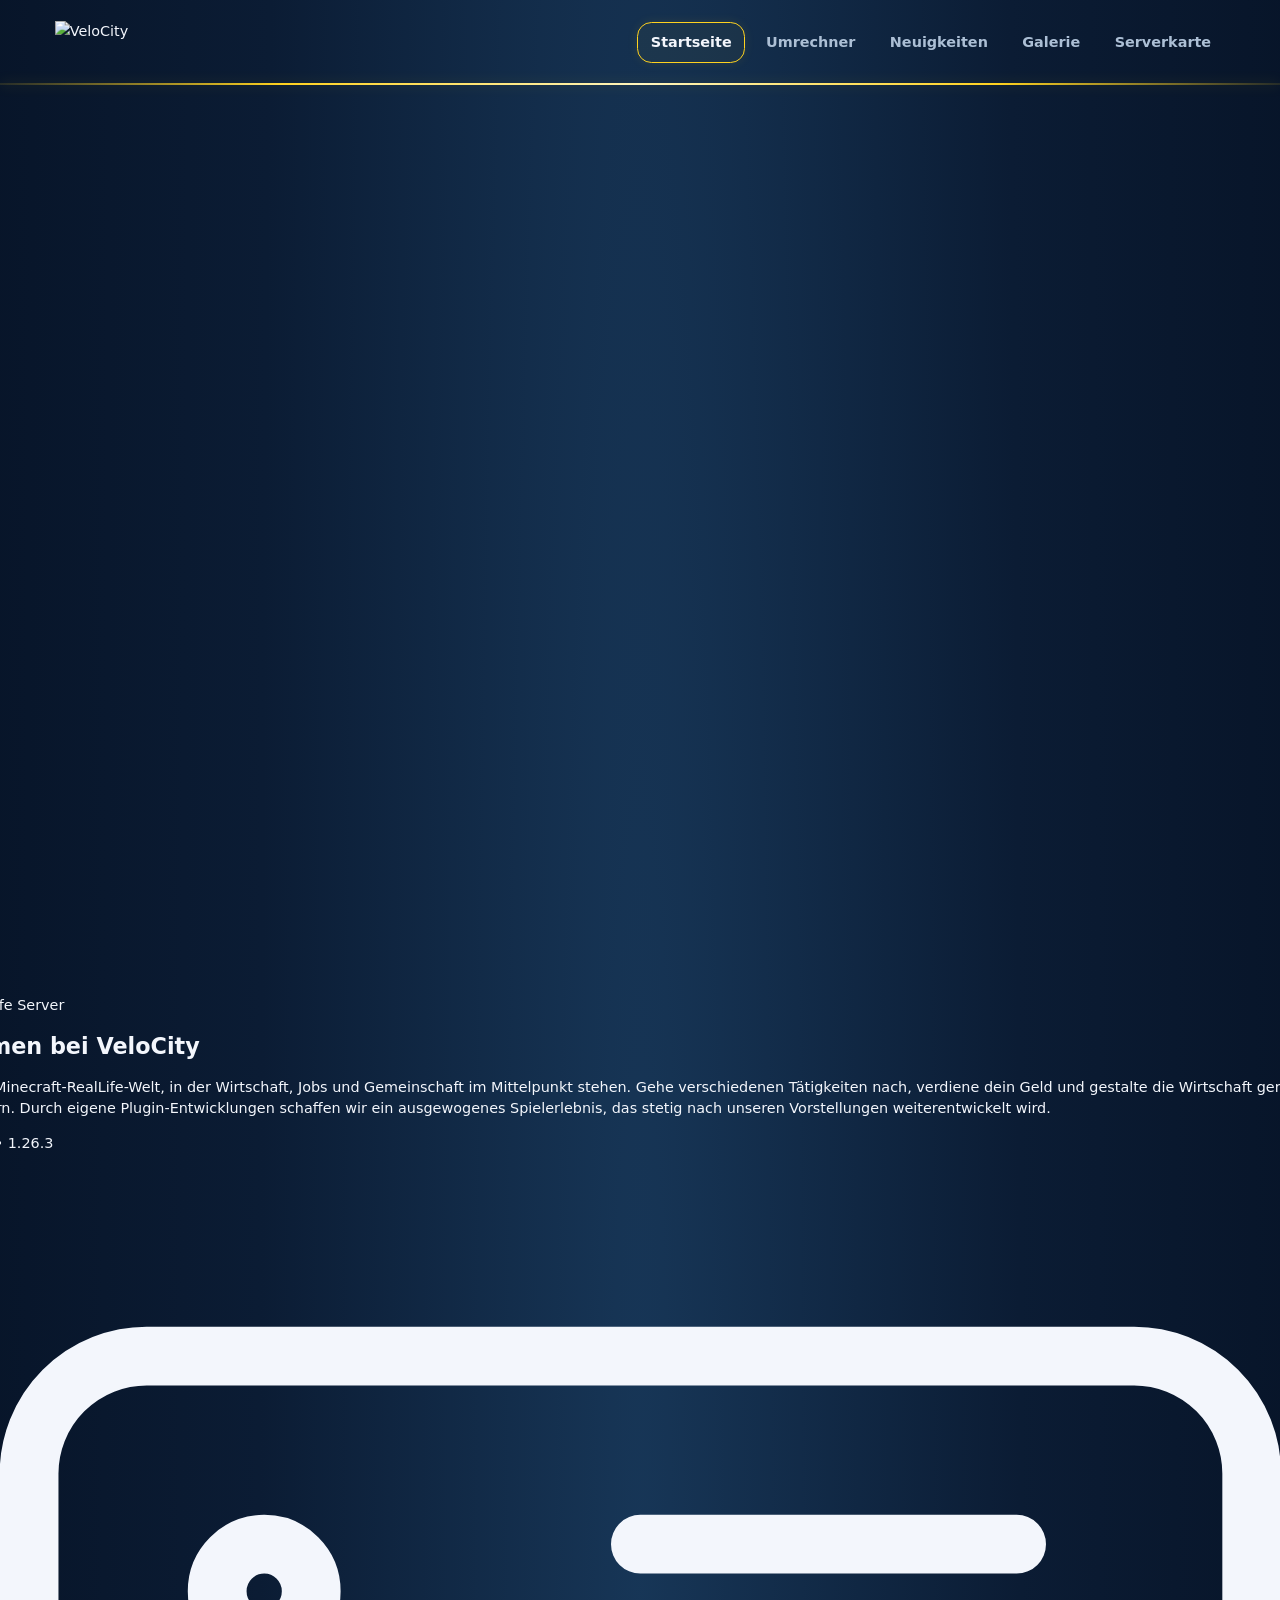
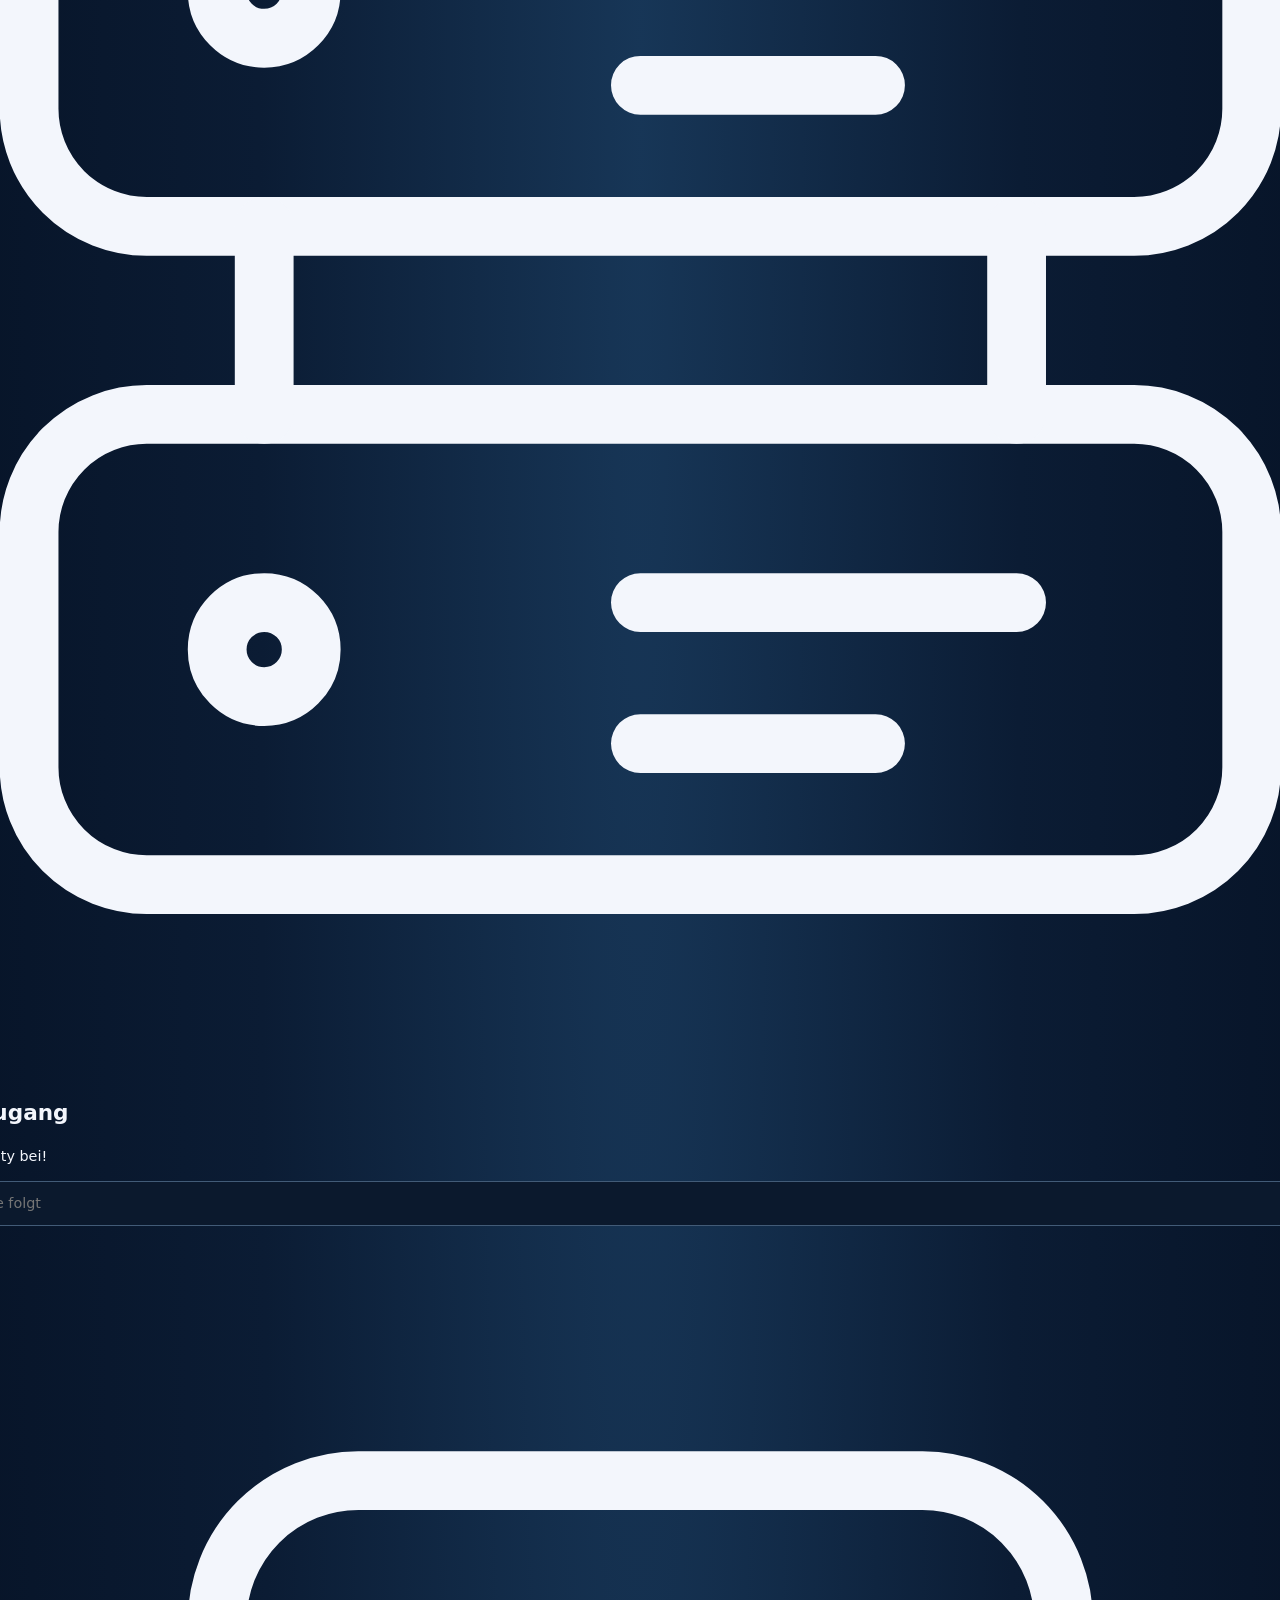
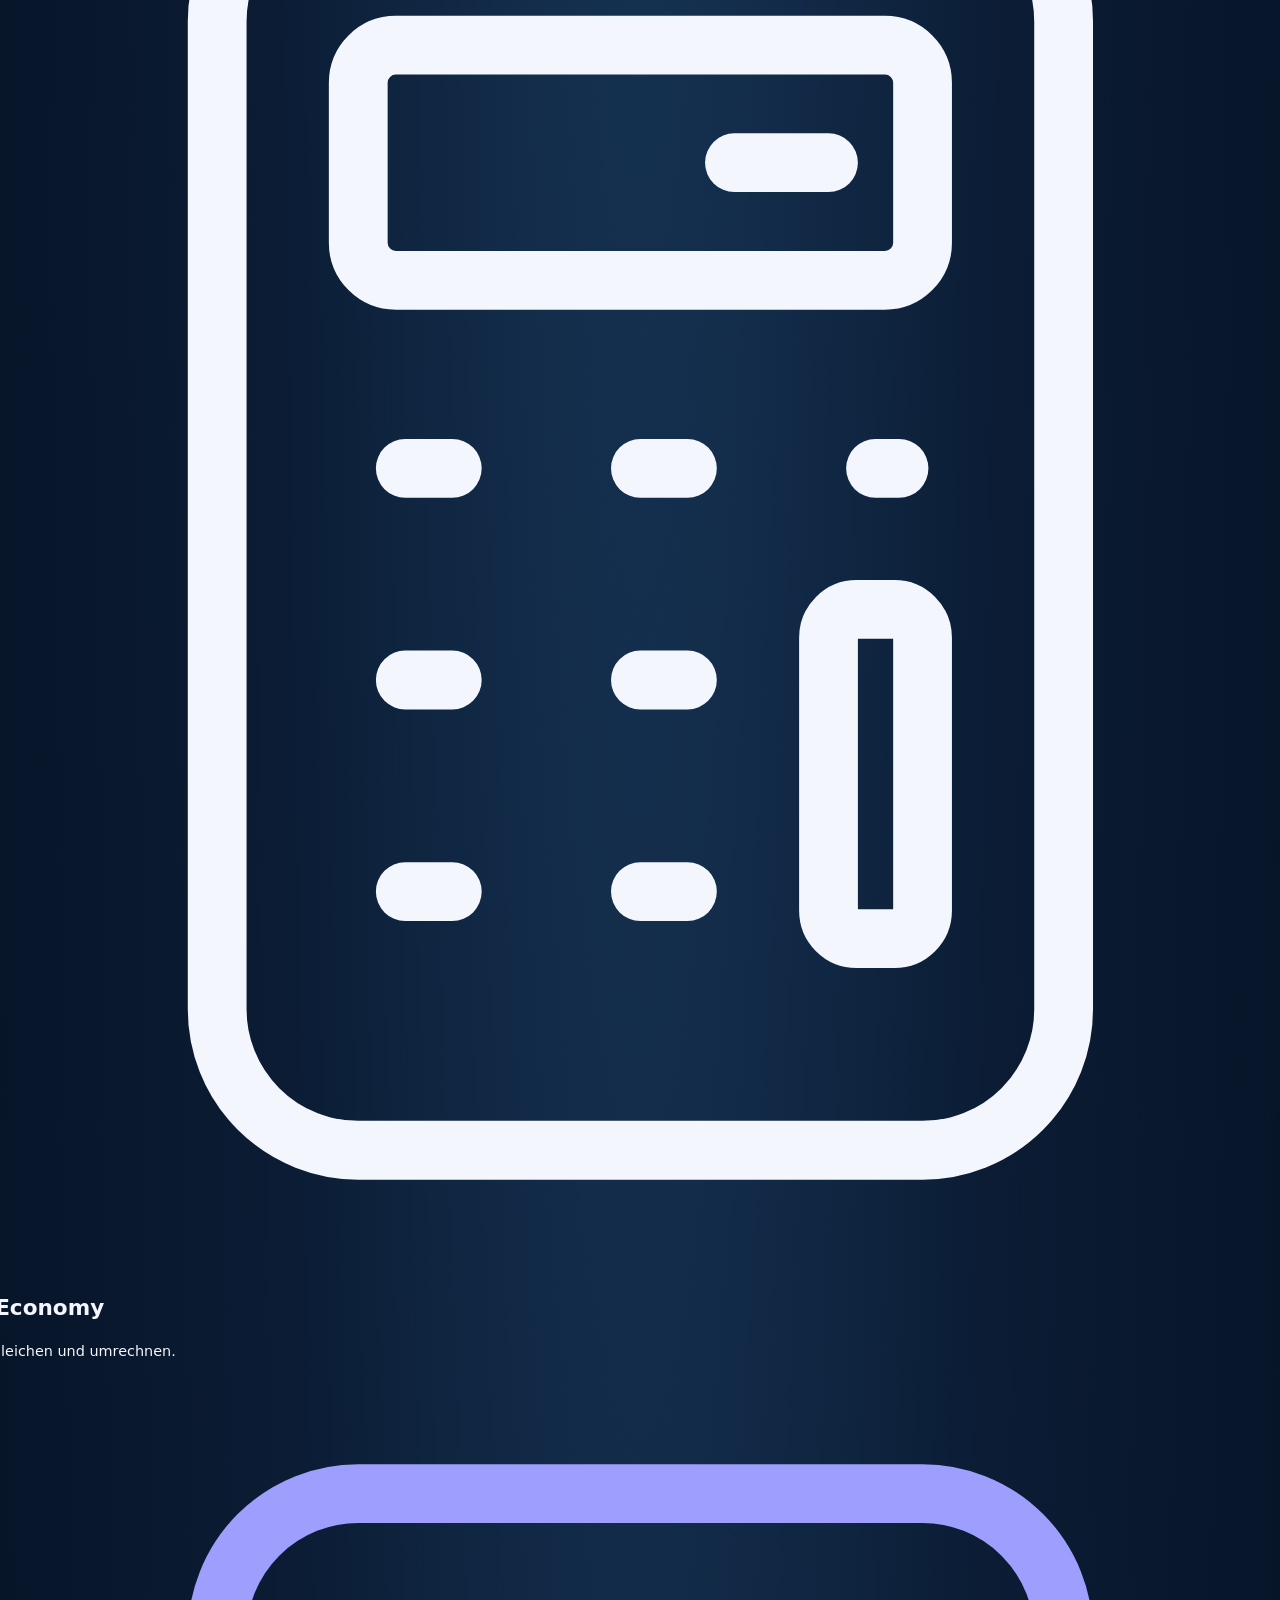
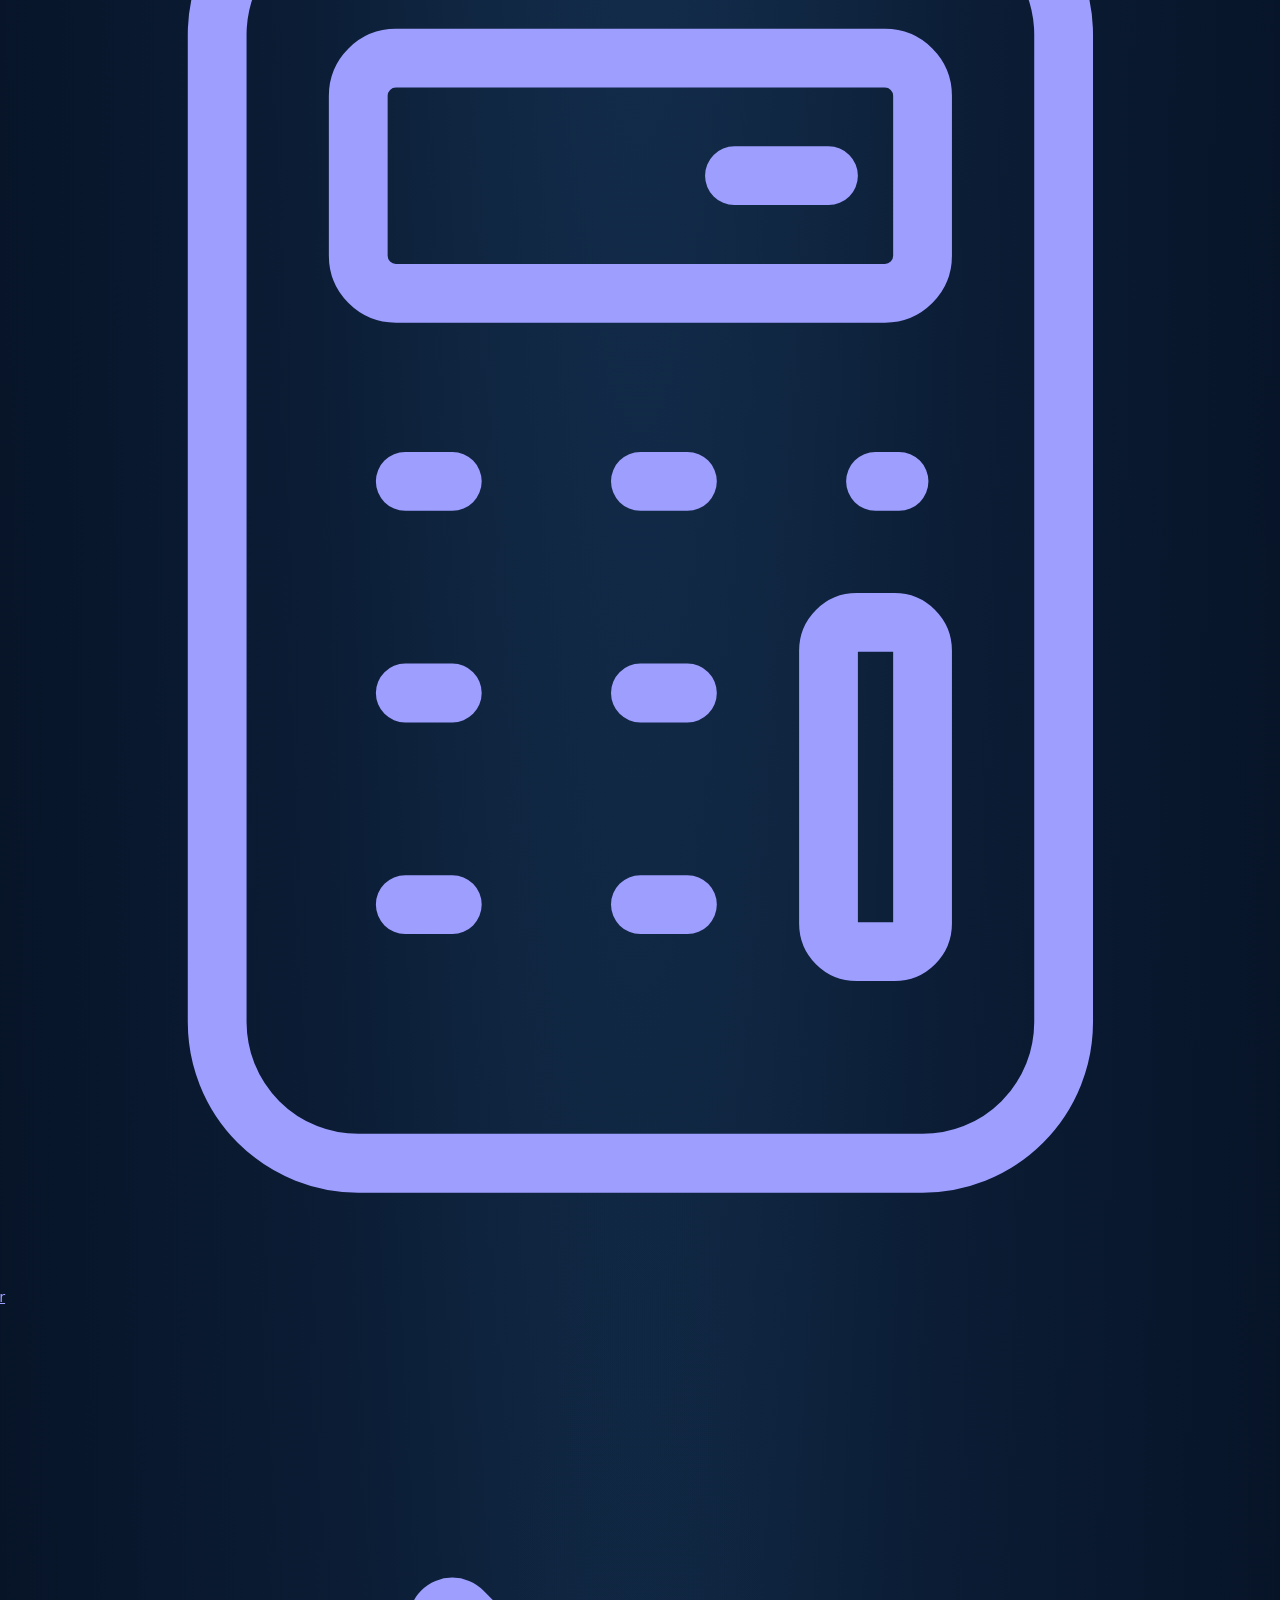
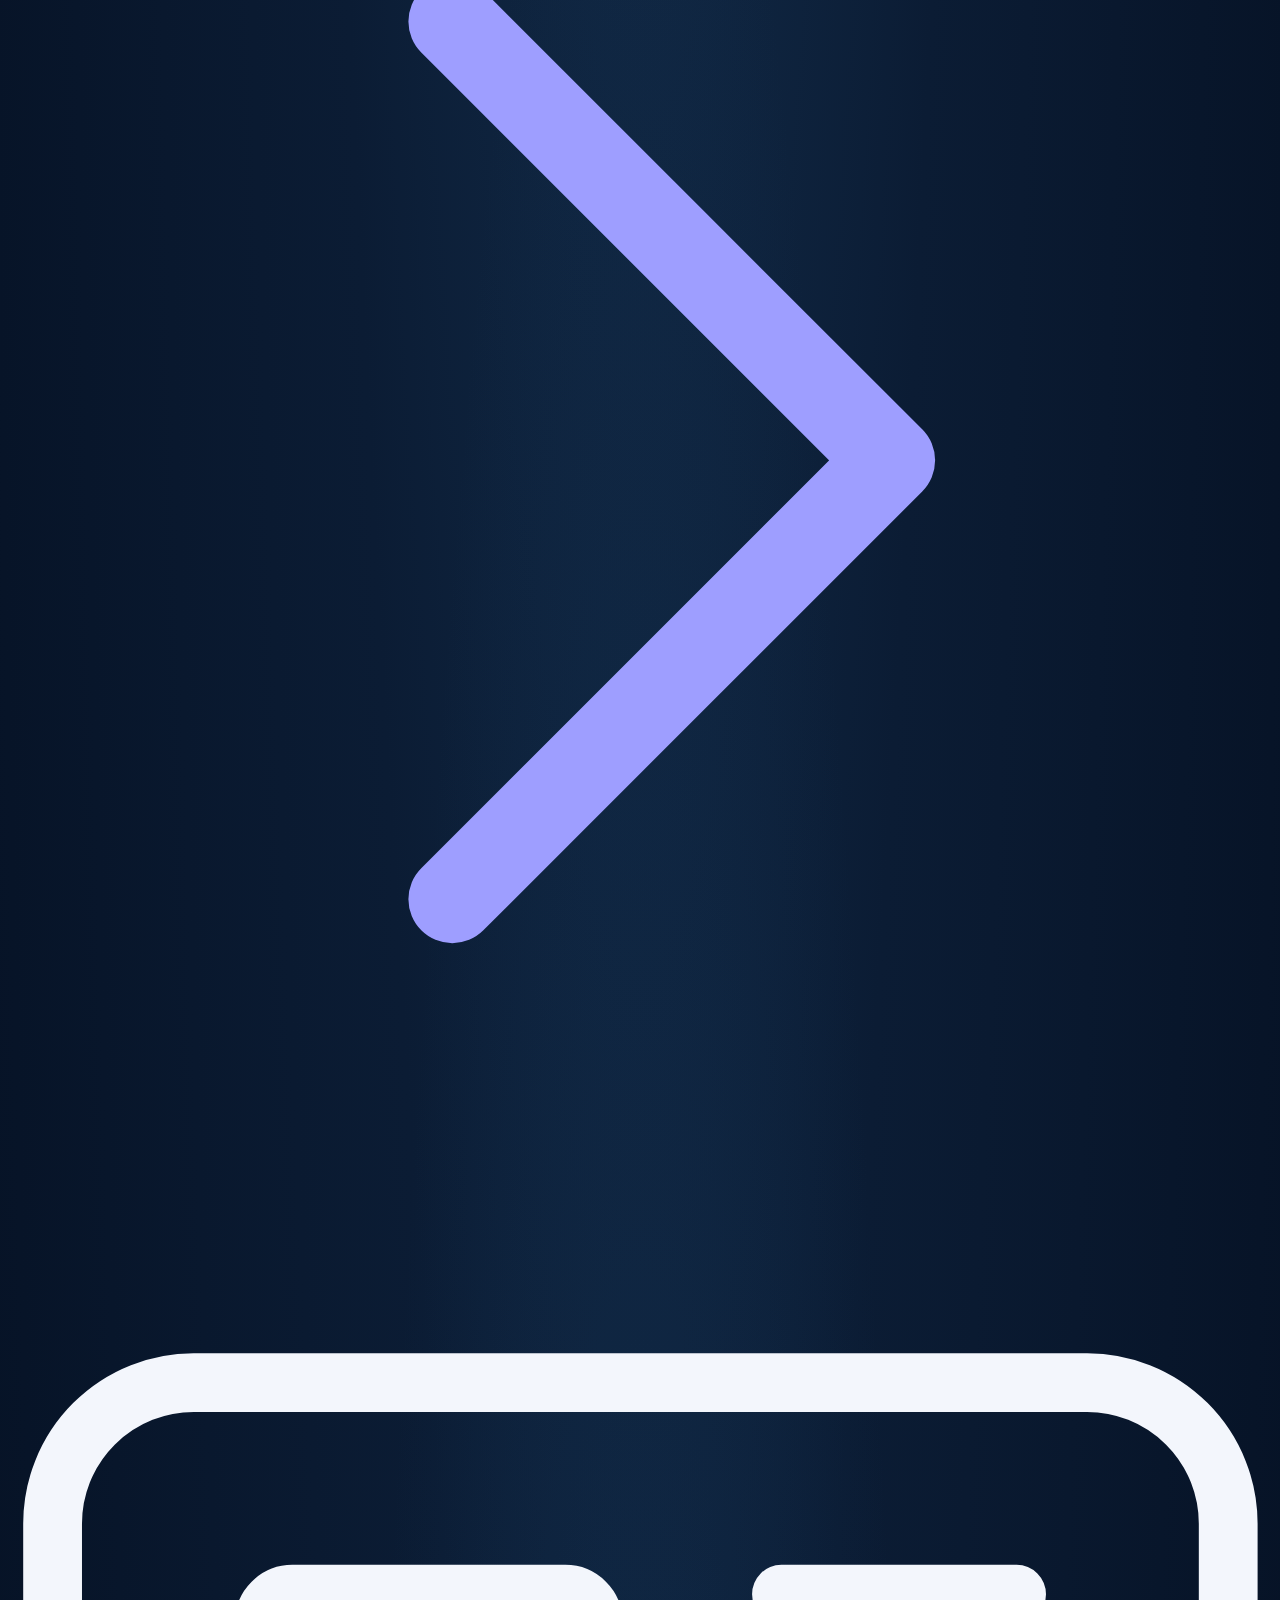
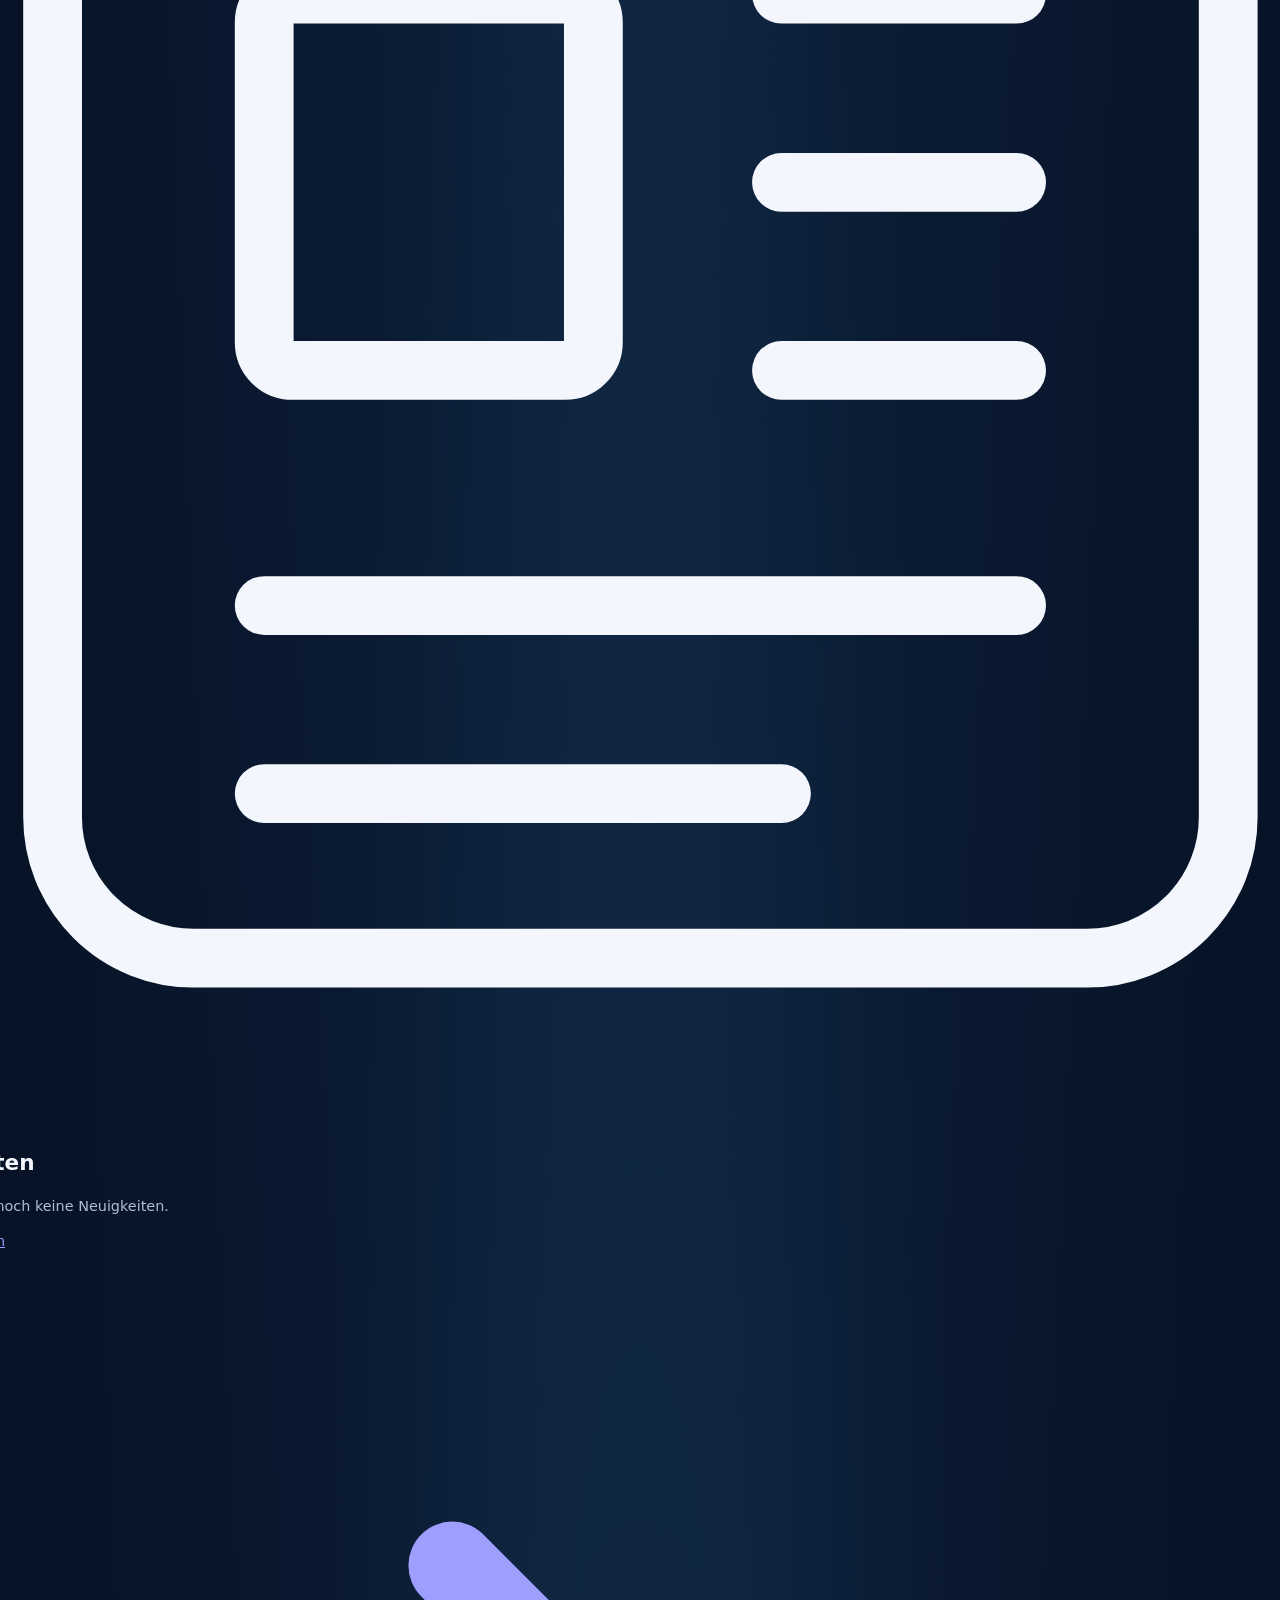
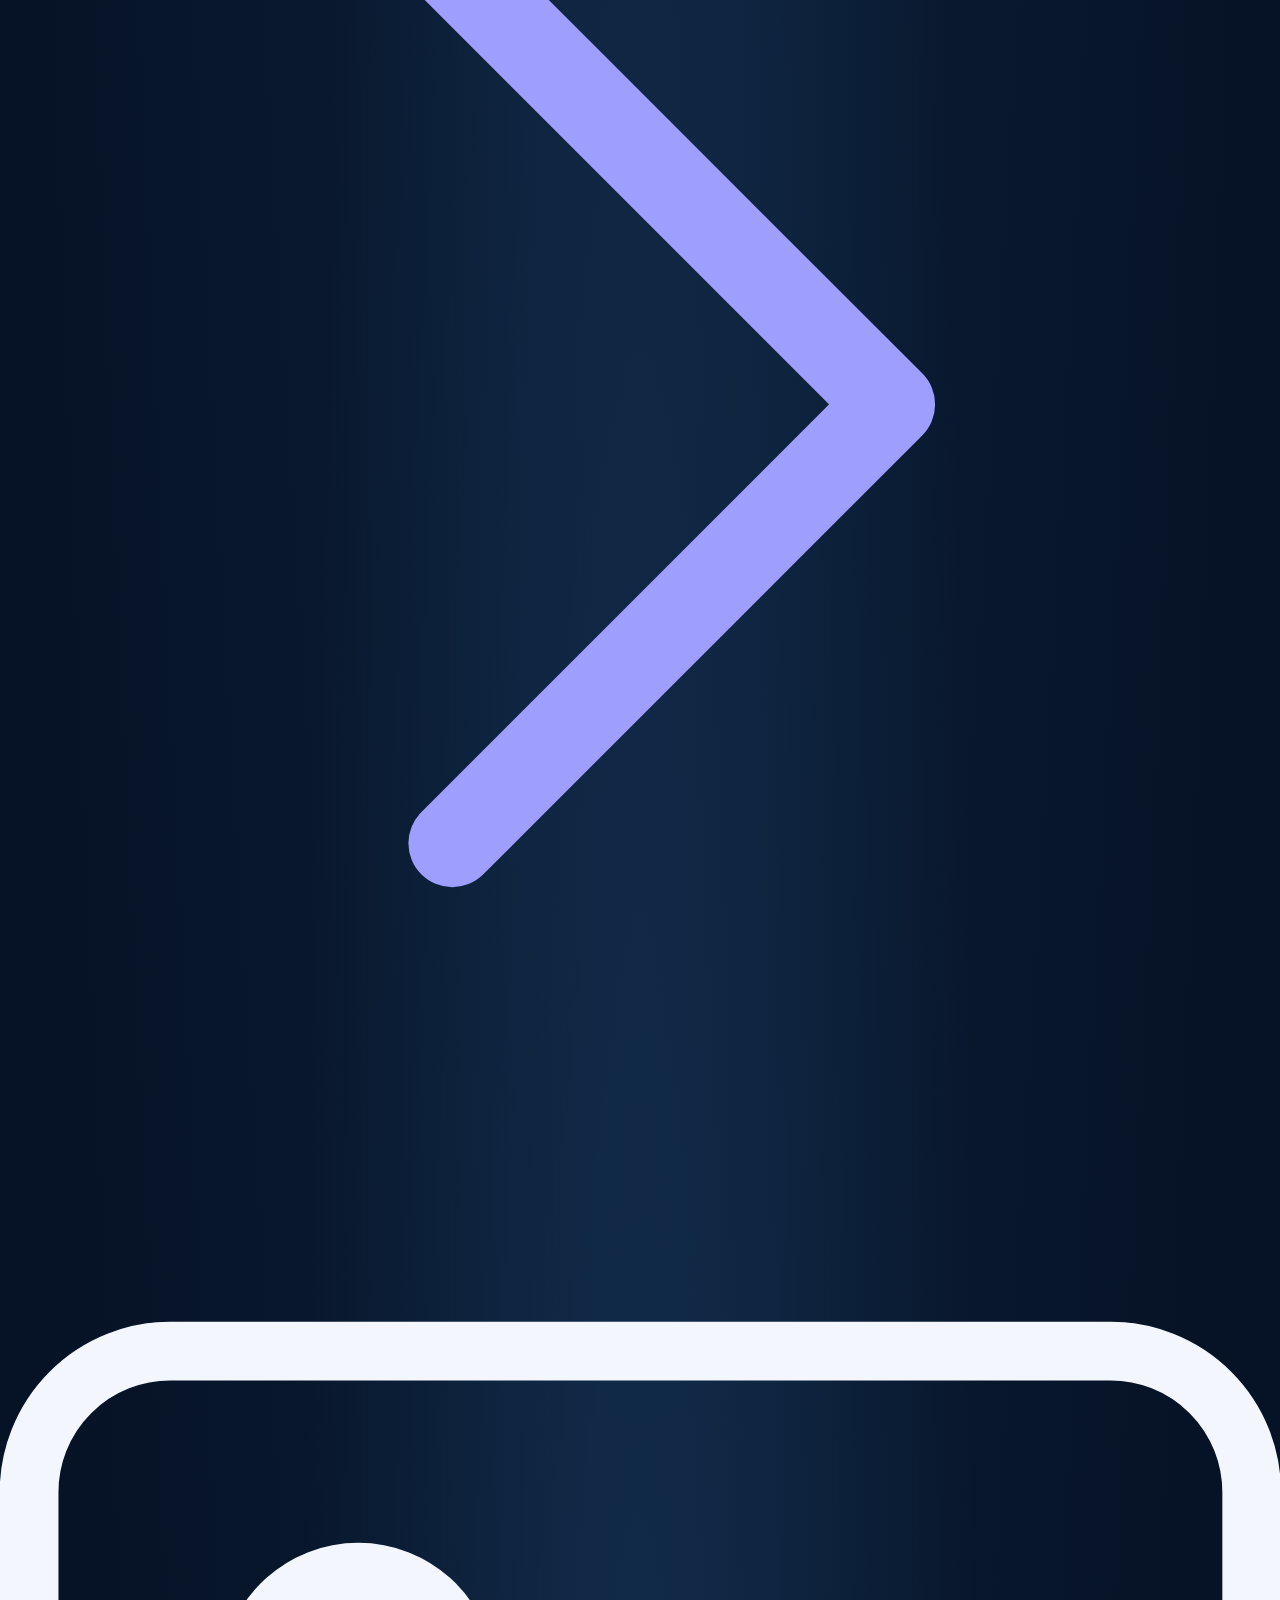
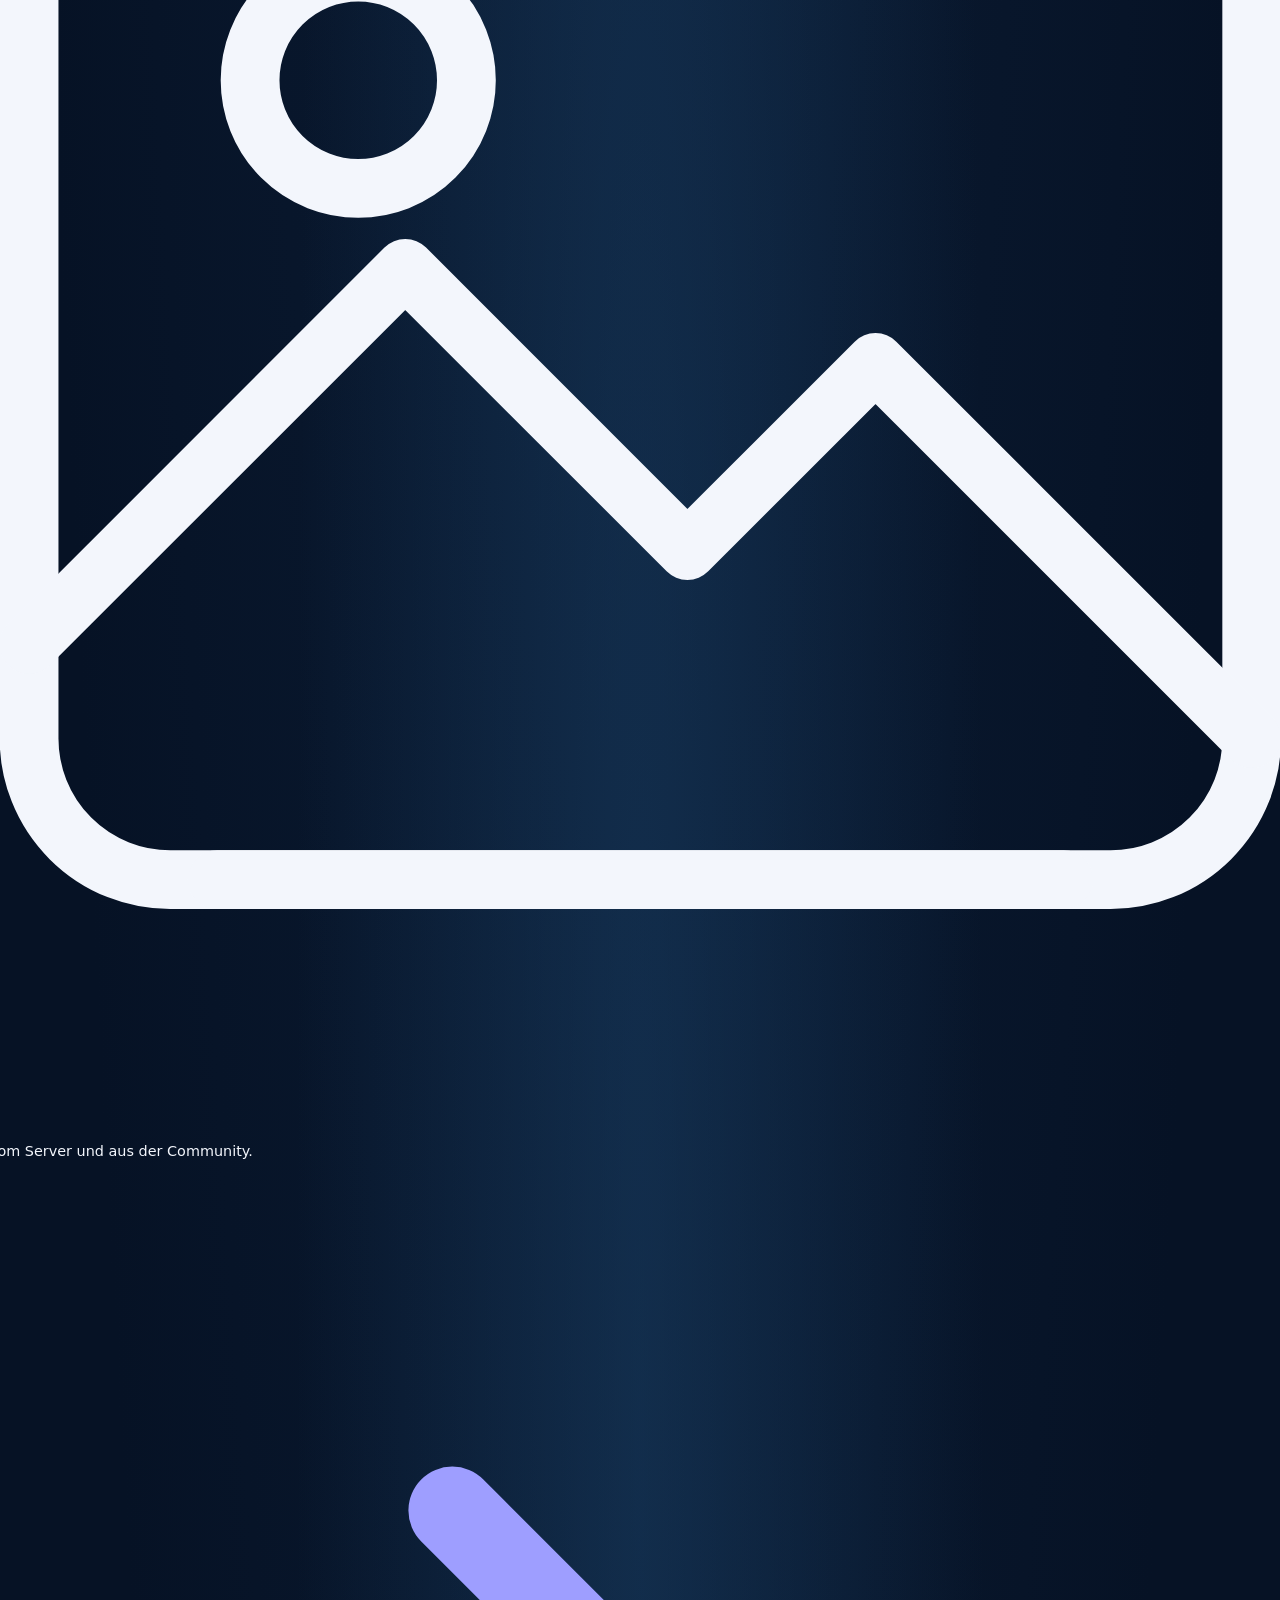
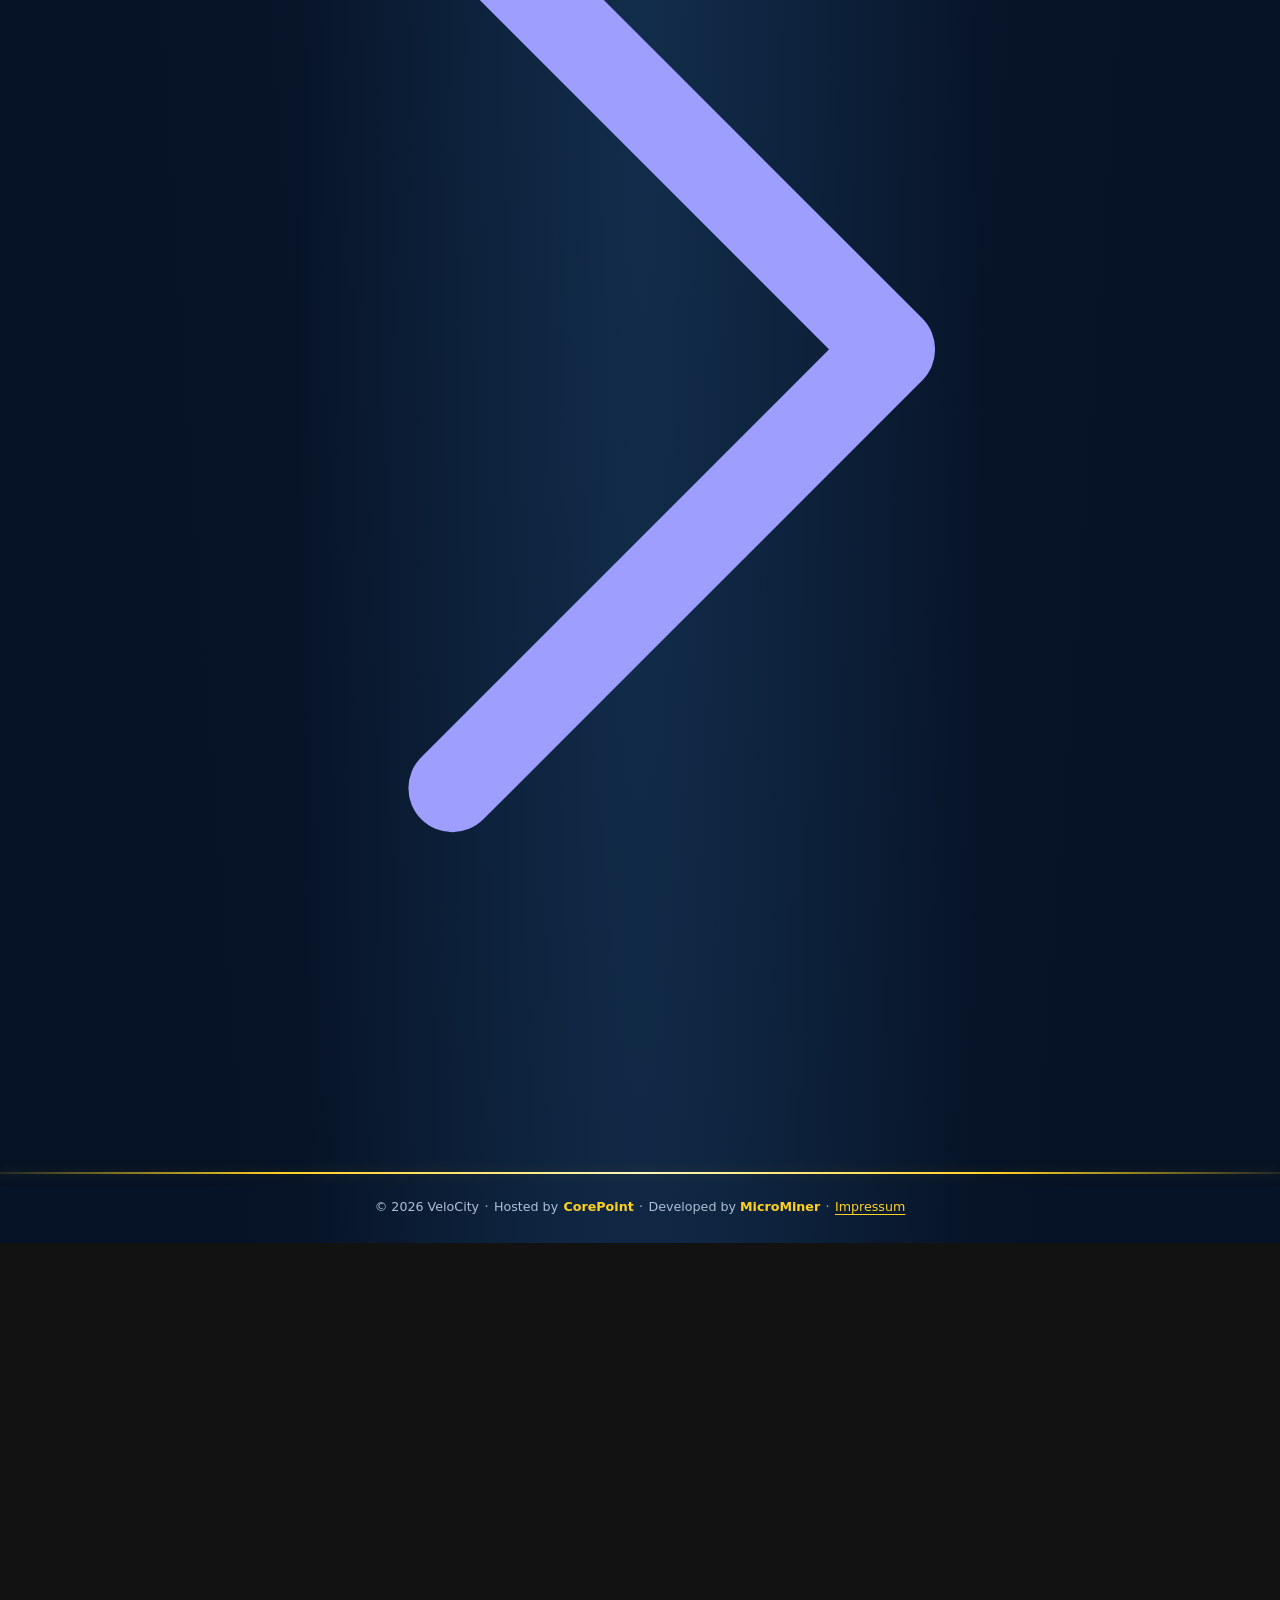
==== index.html @ c6b44e35 "Fusszeile mit CorePoint als Host, Umrechner-Layout für Smartphones - Fusszeile aller Seiten: „Hosted" ====
<!doctype html>
<html lang="de-CH">
  <head>
    <meta charset="utf-8" />
    <meta name="viewport" content="width=device-width,initial-scale=1" />
    <meta
      name="description"
      content="VeloCity Minecraft-Server – unsere Welt, Neuigkeiten und Tools."
    />
    <title>VeloCity · Startseite</title>
    <link
      rel="icon"
      type="image/png"
      sizes="48x48"
      href="assets/images/favicon.png"
    />
    <link rel="stylesheet" href="assets/css/styles.css?v=corepoint-1" />
    <link rel="stylesheet" href="assets/css/portal.css?v=desktop-density-1" />
    <link rel="stylesheet" href="assets/css/home.css?v=home-1" />
    <link rel="stylesheet" href="assets/css/icons.css?v=icons-1" />
  </head>
  <body class="site-page home-page">
    <div class="wrap">
      <header class="site-header">
        <a
          class="site-logo"
          href="index.html"
          aria-label="VeloCity – Startseite"
          ><img
            src="assets/images/velocity-logo.png"
            alt="VeloCity"
            width="2171"
            height="724"
        /></a>
        <nav class="site-nav" aria-label="Hauptnavigation">
          <a class="nav-link" href="index.html" aria-current="page"
            >Startseite</a
          ><a class="nav-link" href="umrechner.html">Umrechner</a
          ><a class="nav-link" href="neuigkeiten.html">Neuigkeiten</a
          ><a class="nav-link" href="galerie.html">Galerie</a>
          <a class="nav-link" href="serverkarte.html">Serverkarte</a>
        </nav>
      </header>
      <main class="home-main">
        <div class="home-shell">
          <section class="home-hero" aria-labelledby="welcomeTitle">
            <img class="home-hero-image" src="assets/images/velocity-castle-night.webp" alt="" width="1672" height="941" fetchpriority="high" />
            <div class="home-hero-copy">
              <p class="home-eyebrow">Minecraft Reallife Server</p>
              <h1 id="welcomeTitle">Willkommen bei <span>VeloCity</span></h1>
              <p class="home-intro">Entdecke eine Minecraft-RealLife-Welt, in der Wirtschaft, Jobs und Gemeinschaft im Mittelpunkt stehen. Gehe verschiedenen Tätigkeiten nach, verdiene dein Geld und gestalte die Wirtschaft gemeinsam mit anderen Spielern. Durch eigene Plugin-Entwicklungen schaffen wir ein ausgewogenes Spielerlebnis, das stetig nach unseren Vorstellungen weiterentwickelt wird.</p>
              <p id="serverVersion" class="home-version">Minecraft Java • 1.26.3</p>
              <div class="home-hero-rule" aria-hidden="true"></div>
            </div>
          </section>
          <section class="home-server" aria-labelledby="serverAccessTitle">
            <div class="home-server-heading">
              <span class="home-server-icon"><svg viewBox="0 0 32 32" fill="none" stroke="currentColor" stroke-width="1.25" stroke-linecap="round" stroke-linejoin="round" aria-hidden="true" focusable="false"><rect x="3" y="4" width="26" height="10" rx="2.5"/><rect x="3" y="18" width="26" height="10" rx="2.5"/><circle cx="8" cy="9" r="1"/><circle cx="8" cy="23" r="1"/><path d="M16 8h8m-8 3h5M16 22h8m-8 3h5M8 14v4m16-4v4"/></svg></span>
              <div><h2 id="serverAccessTitle">Server-Zugang</h2><p>Tritt jetzt VeloCity bei!</p></div>
            </div>
            <input id="serverAddress" aria-label="Serveradresse" type="text" readonly placeholder="Serveradresse folgt" autocomplete="off" spellcheck="false" />
            <button id="copyServerAddress" class="home-button home-button-gold" type="button" disabled><svg class="" viewBox="0 0 24 24" fill="none" stroke="currentColor" stroke-width="1.4" stroke-linecap="round" stroke-linejoin="round" aria-hidden="true"><rect x="8" y="6" width="12" height="15" rx="2"/><path d="M15 3H5a2 2 0 0 0-2 2v12"/></svg><span>IP kopieren</span></button>
            <p id="serverCopyStatus" class="status" role="status"></p>
          </section>
          <div class="home-features">
            <section class="home-feature home-feature-economy" aria-labelledby="entryTitle">
              <div class="home-feature-heading">
                <span class="home-feature-icon"><svg viewBox="0 0 32 32" fill="none" stroke="currentColor" stroke-width="1.25" stroke-linecap="round" stroke-linejoin="round" aria-hidden="true" focusable="false"><rect x="7" y="2.5" width="18" height="27" rx="3"/><rect x="10" y="6" width="12" height="5" rx=".8"/><path d="M18 8.5h2M11 15h1m4 0h1m4 0h.5M11 19.5h1m4 0h1M11 24h1m4 0h1"/><rect x="20" y="18" width="2" height="7" rx=".6"/></svg></span>
                <div><h2 id="entryTitle">VeloCity <span>Economy</span></h2><p>Itempreise vergleichen und umrechnen.</p></div>
              </div>
              <a class="home-button home-button-gold home-economy-link" href="umrechner.html"><svg viewBox="0 0 32 32" fill="none" stroke="currentColor" stroke-width="1.25" stroke-linecap="round" stroke-linejoin="round" aria-hidden="true" focusable="false"><rect x="7" y="2.5" width="18" height="27" rx="3"/><rect x="10" y="6" width="12" height="5" rx=".8"/><path d="M18 8.5h2M11 15h1m4 0h1m4 0h.5M11 19.5h1m4 0h1M11 24h1m4 0h1"/><rect x="20" y="18" width="2" height="7" rx=".6"/></svg><span>Zum Umrechner</span><svg class="home-button-arrow" viewBox="0 0 24 24" fill="none" stroke="currentColor" stroke-width="1.4" stroke-linecap="round" stroke-linejoin="round" aria-hidden="true"><path d="m9 5 7 7-7 7"/></svg></a>
            </section>
            <section class="home-feature home-feature-news" aria-labelledby="homeNewsTitle">
              <div class="home-feature-heading"><span class="home-feature-icon"><svg viewBox="0 0 32 32" fill="none" stroke="currentColor" stroke-width="1.25" stroke-linecap="round" stroke-linejoin="round" aria-hidden="true" focusable="false"><rect x="3.5" y="3.5" width="25" height="25" rx="3"/><rect x="8" y="8" width="7" height="8" rx=".6"/><path d="M19 8h5m-5 4h5m-5 4h5M8 21h16M8 25h11"/></svg></span><h2 id="homeNewsTitle">Neuigkeiten</h2></div>
              <div class="home-feature-body">
                <div id="newsList" data-preview="true" aria-live="polite"><p class="muted">Aktuell gibt es noch keine Neuigkeiten.</p></div>
                <a class="home-news-link" href="neuigkeiten.html">Alle Neuigkeiten <svg class="home-button-arrow" viewBox="0 0 24 24" fill="none" stroke="currentColor" stroke-width="1.4" stroke-linecap="round" stroke-linejoin="round" aria-hidden="true"><path d="m9 5 7 7-7 7"/></svg></a>
              </div>
            </section>
            <section class="home-feature home-feature-gallery" aria-labelledby="homeGalleryTitle">
              <div class="home-feature-heading"><span class="home-feature-icon"><svg viewBox="0 0 32 32" fill="none" stroke="currentColor" stroke-width="1.25" stroke-linecap="round" stroke-linejoin="round" aria-hidden="true" focusable="false"><rect x="3" y="4" width="26" height="24" rx="3"/><circle cx="10" cy="11" r="2.3"/><path d="m3 23 8-8 6 6 4-4 8 8M7 28h18"/></svg></span><h2 id="homeGalleryTitle">Galerie</h2></div>
              <div class="home-feature-body"><p>Impressionen vom Server und aus der Community.</p><a class="home-button home-button-blue" href="galerie.html"><span>Zur Galerie</span><svg class="home-button-arrow" viewBox="0 0 24 24" fill="none" stroke="currentColor" stroke-width="1.4" stroke-linecap="round" stroke-linejoin="round" aria-hidden="true"><path d="m9 5 7 7-7 7"/></svg></a></div>
            </section>
          </div>
          <div class="home-ornament" aria-hidden="true"><span></span></div>
          <noscript><p class="home-noscript">Die Serverinformationen und Neuigkeiten benötigen JavaScript. Alle Seiten sind über die Navigation erreichbar.</p></noscript>
        </div>
      </main>
      <footer class="foot">
        <span>© 2026 VeloCity</span><span aria-hidden="true">·</span
        ><span class="host-credit"
          >Hosted by
          <strong class="host-name">CorePoint</strong></span
        ><span class="foot-break" aria-hidden="true">·</span
        ><span
          >Developed by
          <strong class="developer-credit">MicroMiner</strong></span
        ><span aria-hidden="true">·</span
        ><a href="#impressum" id="openImpressum" aria-haspopup="dialog"
          >Impressum</a
        >
      </footer>
    </div>
    <dialog
      id="impressum"
      class="legal-dialog"
      aria-labelledby="impressumTitle"
    ></dialog>
    <script src="assets/js/ui.js?v=legal-2" defer></script>
    <script src="assets/js/site-config.js?v=feed-source-1" defer></script>
    <script src="assets/js/home.js?v=home-1" defer></script>
    <script src="config.js" defer></script>
    <script src="assets/js/news.js?v=news-gallery-1" type="module"></script>
  </body>
</html>
---- assets/css/styles.css ----
/* Shared VeloCity palette. Legacy variable names remain aliases for the tool. */
:root {
  color-scheme: dark;
  --site-scale: 1;
  zoom: var(--site-scale);
  --bg-dark: #081326;
  --bg-navy: #0c1d35;
  --bg-blue: #142b49;
  --panel-bg: rgba(23, 42, 68, 0.78);
  --panel-border: #425b77;
  --input-bg: #0b192d;
  --text-primary: #f3f6fc;
  --text-secondary: #acbfd5;
  --accent-gold: #ffd21f;
  --accent-gold-soft: #e9ad28;
  --success: #64efad;
  --success-bg: rgba(22, 90, 70, 0.3);
  --danger: #ff7381;
  --bg: var(--bg-dark);
  --panel: var(--panel-bg);
  --field: var(--input-bg);
  --line: var(--panel-border);
  --fg: var(--text-primary);
  --sub: var(--text-secondary);
  --gold: var(--accent-gold);
  --green: var(--success);
  --site-radius: 18px;
  --site-gap: 20px;
  --gold-line: rgba(255, 210, 31, 0.45);
  --panel-shadow: 0 10px 30px rgba(4, 13, 28, 0.2);
}

* {
  box-sizing: border-box;
}
body {
  margin: 0;
  background: radial-gradient(ellipse at top, #203451 0%, var(--bg) 65%);
  color: var(--fg);
  font:
    16px/1.45 system-ui,
    -apple-system,
    Segoe UI,
    sans-serif;
  min-height: calc(100vh / var(--site-scale));
  padding: 20px 12px;
}
.top {
  display: flex;
  align-items: center;
  justify-content: space-between;
  gap: 10px;
  margin-bottom: 20px;
}
h1 {
  font-size: 1.55rem;
  margin: 0;
}
small,
.muted {
  color: var(--sub);
}
.brand {
  color: var(--gold);
  font-weight: 800;
  letter-spacing: 0.07em;
}
.card {
  background: var(--panel);
  border: 1px solid var(--line);
  border-radius: 18px;
  padding: 20px;
  margin-bottom: 14px;
  box-shadow: 0 12px 40px #0002;
}
label,
.field-label {
  display: block;
  color: var(--sub);
  font-size: 0.85rem;
  margin: 0 0 6px;
  font-weight: 650;
}
input,
select,
button {
  font: inherit;
}
input,
select {
  width: 100%;
  color: var(--fg);
  border: 1px solid var(--line);
  border-radius: 10px;
  background: var(--field);
  padding: 12px 13px;
  outline: none;
}
input:focus,
select:focus {
  border-color: var(--gold);
}
input[type="number"] {
  font-size: 1.2rem;
}
select {
  margin-top: 9px;
  max-width: 100%;
}
.fieldrow {
  display: grid;
  grid-template-columns: repeat(2, minmax(0, 1fr));
  gap: 12px;
  margin-top: 16px;
}
.rate {
  font-weight: 750;
  color: var(--gold);
  font-size: 1.05rem;
  padding-top: 12px;
}
.between {
  display: flex;
  justify-content: center;
  margin: -3px auto 11px;
}
.btn {
  cursor: pointer;
  border: 1px solid var(--line);
  border-radius: 11px;
  padding: 10px 14px;
  background: #253650;
  color: var(--fg);
  font-weight: 650;
}
.btn:hover {
  background: #34496a;
}
select:focus-visible {
  outline: 2px solid var(--gold);
  outline-offset: 2px;
}
.btn:focus-visible {
  outline: 2px solid var(--gold);
}
.swap {
  background: #304762;
}
.result {
  background: linear-gradient(145deg, #1b3c40, #18304b);
  text-align: center;
  border-color: #37645d;
}
.result .big {
  font-size: clamp(1.5rem, 6vw, 2.1rem);
  font-weight: 850;
  color: var(--green);
  overflow-wrap: anywhere;
  margin: 7px 0;
}
.flex {
  display: flex;
  gap: 10px;
  flex-wrap: wrap;
  align-items: center;
  justify-content: center;
}
.secondary {
  font-size: 0.88rem;
}
.addgrid {
  display: grid;
  grid-template-columns: 1fr 130px;
  gap: 12px;
  margin-bottom: 12px;
}
.status {
  overflow-wrap: anywhere;
  min-height: 20px;
  color: var(--green);
  font-size: 0.85rem;
  margin: 10px 0 0;
}
.note {
  line-height: 1.55;
}
.foot {
  text-align: center;
  padding: 8px;
  color: var(--sub);
  font-size: 0.8rem;
}
.hidden {
  display: none;
}
.custom-list {
  padding: 0;
  margin: 13px 0 0;
  list-style: none;
}
.custom-list li {
  display: flex;
  align-items: center;
  justify-content: space-between;
  gap: 8px;
  border-top: 1px solid var(--line);
  padding: 9px 0;
}
.custom-list button {
  flex: none;
  padding: 5px 9px;
}
.original {
  display: block;
  color: var(--sub);
  font-size: 0.72rem;
  font-weight: 450;
  margin-top: 2px;
}
.editor-actions {
  display: flex;
  gap: 9px;
  flex-wrap: wrap;
}
.editor-actions .btn {
  flex: 1;
}
.editor-note {
  font-size: 0.8rem;
  color: var(--sub);
  margin: 8px 0 12px;
}
.tag {
  border: 1px solid #8c6b28;
  background: #5c471f70;
  color: #ffe1a2;
  border-radius: 30px;
  font-size: 0.72rem;
  padding: 3px 9px;
}
@media (max-width: 370px) {
  .card {
    padding: 14px;
  }
  .addgrid {
    grid-template-columns: 1fr;
  }
}

/* Horizontale Rechner-Ebene und darunter die Verwaltung */
.wrap {
  max-width: 1512px;
  margin: 20px auto;
}
.hero {
  min-height: min(730px, calc(100vh - 120px));
  display: flex;
  flex-direction: column;
  justify-content: flex-start;
  padding-top: 14px;
}
.section-heading {
  color: var(--sub);
  font-size: 0.8rem;
  letter-spacing: 0.1em;
  text-transform: uppercase;
  font-weight: 800;
  margin: 0 0 16px 4px;
}
.converter-layout {
  display: grid;
  grid-template-columns: minmax(0, 1fr) 65px minmax(0, 1fr) minmax(0, 0.95fr);
  gap: 14px;
  align-items: stretch;
}
.converter-layout .card {
  margin: 0;
  min-width: 0;
  display: flex;
  flex-direction: column;
}
.converter-layout .result {
  justify-content: center;
}
.converter-layout .result .big {
  font-size: clamp(1.45rem, 2.3vw, 2.15rem);
}
.swap-slot {
  display: flex;
  align-items: center;
  justify-content: center;
}
.swap-slot .swap {
  width: 54px;
  height: 54px;
  padding: 0;
  font-size: 1.65rem;
  white-space: nowrap;
}
.converter-layout .fieldrow {
  margin-top: auto;
  padding-top: 20px;
  grid-template-columns: minmax(0, 1fr) minmax(0, 0.85fr);
}
.converter-layout .fieldrow > div {
  min-width: 0;
}
.converter-layout .rate {
  overflow-wrap: anywhere;
}
.converter-layout select {
  min-height: 48px;
}
.management {
  padding-top: 28px;
  scroll-margin-top: 20px;
}
.management .card {
  margin-bottom: 18px;
}
.management .card h2 {
  font-size: 1.18rem;
  margin: 0 0 12px;
}
.management .editor-grid > *,
.management .addgrid > *,
.fieldrow > *,
.right-stack,
.entry-copy {
  min-width: 0;
}
.management .editor-grid {
  display: grid;
  grid-template-columns: minmax(0, 1fr) minmax(0, 1fr);
  gap: 20px;
  align-items: end;
}
.management .editor-grid .fieldrow {
  margin: 0;
}
.management .editor-actions {
  margin-top: 14px;
}
.management .addgrid {
  grid-template-columns: minmax(0, 1fr) minmax(260px, 0.65fr);
}
.management .addgrid .fieldrow {
  gap: 8px;
}
.management .fieldrow input {
  min-width: 0;
  padding: 9px 10px;
  font-size: 1rem;
}
.management .fieldrow .original {
  min-height: 1em;
}
.custom-list {
  display: grid;
  grid-template-columns: repeat(2, minmax(0, 1fr));
  column-gap: 24px;
  row-gap: 0;
  margin-top: 14px;
}
.custom-list li {
  min-width: 0;
}
.custom-list li span {
  min-width: 0;
  overflow-wrap: anywhere;
}
.custom-list:empty::after {
  content: "Noch keine eigenen Items hinzugefügt.";
  color: var(--sub);
  font-size: 0.9rem;
  grid-column: 1/-1;
  padding: 12px 0;
}
.section-line {
  height: 1px;
  background: var(--line);
  margin: 24px 0;
}
.filebox h2 {
  font-size: 1.18rem;
  margin: 0 0 12px;
}
.file-actions {
  display: flex;
  flex-wrap: wrap;
  gap: 10px;
  align-items: center;
}
@media (max-width: 1100px) {
  .converter-layout {
    grid-template-columns: minmax(0, 1fr) 54px minmax(0, 1fr);
  }
  .converter-layout .result {
    grid-column: 1/-1;
  }
  .hero {
    min-height: auto;
    padding: 24px 0 60px;
  }
  .converter-layout .fieldrow {
    margin-top: 16px;
  }
}
@media (max-width: 720px) {
  .wrap {
    max-width: 600px;
  }
  .converter-layout {
    grid-template-columns: minmax(0, 1fr);
  }
  .converter-layout .result {
    grid-column: auto;
  }
  .swap-slot .swap {
    transform: rotate(90deg);
  }
  .hero {
    padding: 0 0 40px;
  }
  .management .editor-grid {
    grid-template-columns: 1fr;
  }
  .custom-list {
    grid-template-columns: 1fr;
  }
  .top {
    align-items: flex-start;
  }
  .converter-layout .card {
    padding: 18px;
  }
}
@media (max-width: 450px) {
  .fieldrow {
    grid-template-columns: repeat(2, minmax(0, 1fr));
  }
  .editor-actions {
    flex-direction: column;
  }
  .addgrid,
  .management .addgrid {
    grid-template-columns: 1fr;
  }
  .card {
    padding: 15px;
  }
}

/* Taschenrechner direkt in der ersten Ebene */
.calculator {
  width: min(100%, 540px);
  margin: 24px auto 6px;
  padding: 16px 18px;
}
.calculator h3 {
  font-size: 1rem;
  margin: 0 0 10px;
}
.calc-screen {
  display: flex;
  gap: 8px;
  align-items: center;
}
.calc-screen input {
  font-size: 1.22rem;
  font-variant-numeric: tabular-nums;
  text-align: right;
  min-width: 0;
}
.calc-screen .btn {
  flex: none;
}
.calc-grid {
  display: grid;
  grid-template-columns: repeat(4, minmax(0, 1fr));
  gap: 8px;
  margin-top: 10px;
}
.calc-grid .btn {
  padding: 9px 6px;
  font-size: 1rem;
}
.calc-grid .accent {
  background: #36546f;
  color: var(--gold);
}
.calc-grid .equals {
  background: #245d4b;
  color: #adffce;
}
.calc-feedback {
  margin: 8px 0 0;
  color: var(--sub);
  font-size: 0.82rem;
  min-height: 1.2em;
  overflow-wrap: anywhere;
}
@media (max-width: 1100px) {
  .hero {
    padding-top: 12px;
  }
  .calculator {
    margin-top: 20px;
  }
}
@media (max-width: 720px) {
  .hero {
    padding-top: 0;
  }
  .calculator {
    width: 100%;
  }
}

/* Desktop: kompakter vertikaler Umrechner links, Ergebnis und Rechner rechts */
@media (min-width: 721px) {
  .hero {
    min-height: calc(100vh - 155px);
    padding-top: 0;
    padding-bottom: 22px;
  }
  .hero-grid {
    display: grid;
    grid-template-columns: minmax(0, 1fr) minmax(0, 1fr);
    gap: 20px;
    align-items: stretch;
    flex: 1;
    min-height: 0;
  }
  .converter-layout {
    display: flex;
    flex-direction: column;
    gap: 10px;
    min-width: 0;
  }
  .converter-layout .card {
    flex: 1;
    min-height: 0;
    padding: 17px 20px;
  }
  .converter-layout .fieldrow {
    margin-top: 12px;
    padding-top: 0;
  }
  .converter-layout select {
    min-height: 43px;
  }
  .converter-layout input {
    padding: 9px 12px;
  }
  .swap-slot {
    flex: 0 0 auto;
    min-height: 34px;
  }
  .swap-slot .swap {
    width: 46px;
    height: 36px;
    font-size: 1.35rem;
    transform: rotate(90deg);
  }
  .right-stack {
    display: grid;
    grid-template-rows: minmax(155px, 0.65fr) minmax(290px, 1.35fr);
    gap: 14px;
    min-width: 0;
    min-height: 0;
  }
  .right-stack .card {
    margin: 0;
    min-width: 0;
  }
  .right-stack .result {
    display: flex;
    flex-direction: column;
    justify-content: center;
    padding: 16px 18px;
  }
  .right-stack .result .big {
    font-size: clamp(1.35rem, 2.2vw, 2rem);
  }
  .right-stack .calculator {
    width: 100%;
    padding: 14px 18px;
  }
  .calculator h3 {
    margin-bottom: 5px;
  }
  .calculator label {
    margin-bottom: 3px;
  }
  .calc-grid {
    gap: 6px;
    margin-top: 8px;
  }
  .calc-grid .btn {
    padding: 7px 6px;
  }
  .calc-feedback {
    margin-top: 5px;
  }
}
@media (min-width: 721px) and (max-width: 1100px) {
  .hero {
    min-height: calc(100vh - 145px);
    padding: 0 0 22px;
  }
  .converter-layout {
    display: flex;
    flex-direction: column;
  }
  .right-stack .result {
    grid-column: auto;
  }
}
@media (max-width: 720px) {
  .hero-grid {
    display: contents;
  }
  .converter-layout {
    display: contents;
  }
  .right-stack {
    display: contents;
  }
  .hero .card {
    margin-bottom: 14px;
  }
  .hero .calculator {
    margin: 20px auto 6px;
  }
  .hero .swap-slot {
    margin: 0 auto 12px;
  }
}

/* Breiterer und etwas flacherer Tauschen-Button auf Desktop. */
@media (min-width: 721px) {
  .swap-slot .swap {
    width: 88px;
    height: 30px;
    font-size: 1.2rem;
    line-height: 1;
    padding: 0;
    display: flex;
    align-items: center;
    justify-content: center;
    transform: none;
  }
  .swap-slot .swap-icon {
    display: inline-block;
    transform: rotate(90deg);
  }
  .swap-slot {
    min-height: 30px;
  }
}

/* Bildschirmfüllende Desktop-Ebene; darunter beginnt erst die Preisverwaltung. */
@media (min-width: 721px) {
  body {
    padding: 0 12px;
  }
  .wrap {
    margin: 0 auto;
    padding: 12px 0 24px;
  }
  .top {
    height: 88px;
    margin: 0;
    min-height: 0;
  }
  .hero {
    height: calc(100vh - 100px);
    height: calc(100dvh - 100px);
    min-height: 0;
    padding: 0 0 clamp(48px, 6.4vh, 76px);
    display: flex;
    flex-direction: column;
    overflow: hidden;
  }
  .hero > .section-heading {
    flex: none;
    margin: 0 0 10px 4px;
  }
  .hero-grid {
    flex: 1;
    min-height: 0;
    grid-template-columns: minmax(0, 1fr) minmax(0, 1fr);
    gap: clamp(9px, 1.2vw, 20px);
  }
  .converter-layout {
    min-height: 0;
    gap: clamp(5px, 1vh, 12px);
  }
  .converter-layout .card {
    justify-content: center;
    flex: 1;
    min-height: 0;
    padding: clamp(9px, 1.5vh, 20px);
  }
  .converter-layout .fieldrow {
    margin-top: clamp(7px, 1.8vh, 18px);
    padding: 0;
  }
  .converter-layout label,
  .converter-layout .field-label {
    margin-bottom: 4px;
  }
  .converter-layout input,
  .converter-layout select {
    padding: clamp(7px, 1.1vh, 11px) 10px;
    min-height: 0;
  }
  .converter-layout select {
    margin-top: clamp(5px, 1vh, 10px);
  }
  .converter-layout .rate {
    padding-top: 4px;
  }
  .swap-slot {
    min-height: 28px;
  }
  .right-stack {
    min-height: 0;
    grid-template-rows: minmax(0, 0.68fr) minmax(0, 1.32fr);
    gap: clamp(8px, 1.3vh, 14px);
  }
  .right-stack .result {
    min-height: 0;
    align-items: center;
    justify-content: center;
    text-align: center;
    padding: clamp(8px, 1.3vh, 18px);
  }
  .right-stack .result .big {
    margin: clamp(3px, 0.8vh, 8px) 0;
    font-size: clamp(1.05rem, 2.05vw, 2rem);
  }
  .right-stack .result .flex {
    justify-content: center;
  }
  .right-stack .calculator {
    min-height: 0;
    margin: 0;
    width: 100%;
    padding: clamp(9px, 1.5vh, 18px);
    display: flex;
    flex-direction: column;
    justify-content: center;
  }
  .calculator h3 {
    text-align: center;
    margin: 0 0 5px;
  }
  .calculator .calc-screen {
    width: 100%;
  }
  .calculator .calc-grid {
    grid-template-columns: repeat(4, minmax(0, 1fr));
    gap: clamp(5px, 0.8vh, 10px);
    margin-top: clamp(6px, 1vh, 12px);
    min-height: 0;
  }
  .calculator .calc-grid .btn {
    display: flex;
    align-items: center;
    justify-content: center;
    height: clamp(38px, 5.6vh, 60px);
    min-width: 0;
    padding: 0 5px;
    line-height: 1;
    font-size: clamp(1rem, 1.4vw, 1.2rem);
  }
  .calculator .calc-feedback {
    text-align: center;
    margin: 5px 0 0;
    font-size: 0.75rem;
  }
  .management {
    padding-top: 30px;
  }
}
@media (min-width: 721px) and (max-height: 700px) {
  .top {
    height: 65px;
  }
  .top h1 {
    font-size: 1.3rem;
  }
  .hero {
    height: calc(100vh - 77px);
    height: calc(100dvh - 77px);
  }
  .hero {
    padding-bottom: clamp(32px, 5.2vh, 48px);
  }
  .hero > .section-heading {
    margin-bottom: 6px;
  }
  .converter-layout .card {
    padding: 8px 12px;
  }
  .converter-layout .fieldrow {
    margin-top: 5px;
  }
  .converter-layout .fieldrow input {
    font-size: 1rem;
  }
  .converter-layout .rate {
    font-size: 0.9rem;
  }
  .right-stack .result .big {
    font-size: clamp(1rem, 1.8vw, 1.55rem);
  }
  .right-stack .calculator {
    padding: 7px 12px;
  }
  .calculator h3 {
    font-size: 0.9rem;
    margin: 0 0 2px;
  }
  .calculator .calc-screen input {
    padding: 6px 8px;
  }
  .calculator .calc-grid {
    gap: 4px;
    margin-top: 5px;
  }
  .calculator .calc-grid .btn {
    height: clamp(31px, 5.2vh, 42px);
  }
  .calculator .calc-feedback {
    font-size: 0.7rem;
    margin: 3px 0 0;
  }
  .btn {
    padding: 7px 10px;
  }
}

/* Admin: zweite Ebene bleibt sichtbar, aber unzugänglich, bis der Server das Passwort bestätigt. */
.management {
  position: relative;
  isolation: isolate;
  scroll-margin-top: 12px;
}
.management .admin-inner {
  transition:
    filter 0.2s ease,
    opacity 0.2s ease;
}
.management.locked .admin-inner {
  filter: blur(8px);
  opacity: 0.47;
  user-select: none;
  pointer-events: none;
}
.admin-overlay {
  display: none;
  position: absolute;
  z-index: 10;
  inset: 0;
  align-items: flex-start;
  justify-content: center;
  padding: clamp(72px, 16vh, 180px) 12px 12px;
}
.management.locked .admin-overlay {
  display: flex;
}
.admin-login {
  width: min(440px, 100%);
  background: rgba(13, 24, 43, 0.97);
  border: 1px solid #627796;
  border-radius: 20px;
  box-shadow: 0 15px 65px #0009;
  padding: clamp(20px, 4vw, 34px);
  text-align: center;
  backdrop-filter: blur(10px);
}
.admin-lock-icon {
  font-size: 2rem;
}
.admin-login h2 {
  margin: 9px 0;
}
.admin-login p {
  color: var(--sub);
  font-size: 0.92rem;
}
.admin-login label {
  text-align: left;
}
.admin-login input {
  text-align: center;
}
.admin-unlock {
  width: 100%;
  margin-top: 13px;
  background: #416e5e;
  border-color: #568d75;
}
.admin-login .status {
  color: #f8b4b4;
}
@media (max-width: 720px) {
  .admin-overlay {
    padding-top: 80px;
  }
  .management.locked .admin-inner {
    filter: blur(6px);
  }
}
.list-loader {
  display: flex;
  align-items: flex-end;
  gap: 12px;
  flex-wrap: wrap;
}
.list-loader > div {
  flex: 0 1 360px;
  min-width: 0;
  max-width: 100%;
}
.list-loader select {
  margin-top: 0;
}
.list-loader .btn {
  flex: none;
}
.mode-switch {
  display: inline-flex;
  align-items: center;
  justify-content: center;
  gap: 8px;
  margin: 8px 0;
  font-size: 0.85rem;
  cursor: pointer;
}
.mode-switch input {
  flex: none;
  width: 18px;
  height: 18px;
  padding: 0;
  margin: 0;
  accent-color: var(--gold);
}
.result .icon-button {
  display: inline-flex;
  align-items: center;
  justify-content: center;
  padding: 10px;
}
.icon-button svg {
  width: 20px;
  height: 20px;
}
.btn:disabled {
  opacity: 0.45;
  cursor: default;
}
.item-picker {
  position: relative;
  min-width: 0;
}
.item-picker input {
  padding-right: 32px;
}
.picker-arrow {
  position: absolute;
  right: 12px;
  top: 10px;
  pointer-events: none;
  color: var(--sub);
}
.picker-options {
  position: absolute;
  z-index: 30;
  top: calc(100% + 4px);
  left: 0;
  right: 0;
  max-height: min(260px, 45vh);
  overflow-y: auto;
  overscroll-behavior: contain;
  background: var(--field);
  border: 1px solid var(--line);
  border-radius: 10px;
  box-shadow: 0 12px 30px #0008;
}
.picker-options[hidden] {
  display: none;
}
.picker-option {
  padding: 10px 12px;
  cursor: pointer;
  overflow-wrap: anywhere;
  border-bottom: 1px solid var(--line);
  font-size: 0.9rem;
}
.picker-option:last-child {
  border-bottom: 0;
}
.picker-option[aria-selected="true"] {
  background: #34496a;
  color: var(--gold);
}
.picker-empty {
  padding: 12px;
  color: var(--sub);
  font-size: 0.9rem;
}
.economy-status {
  flex: 0 1 420px;
  width: 420px;
  max-width: 100%;
  margin-left: auto;
  padding: 6px 10px;
  background: #0c192be8;
  border: 1px solid #45617e;
  border-radius: 12px;
  font-size: 11.5px;
  line-height: 1.4;
  font-variant-numeric: tabular-nums;
  color: var(--fg);
}
.status-row {
  display: flex;
  align-items: center;
  justify-content: space-between;
  flex-wrap: wrap;
  row-gap: 4px;
  padding: 2px 0;
}
.status-row + .status-row {
  border-top: 1px solid var(--line);
  margin-top: 2px;
  padding-top: 4px;
}
.status-info {
  display: inline-flex;
  align-items: center;
  gap: 7px;
  min-width: 0;
  max-width: 100%;
  white-space: nowrap;
}
.status-info + .status-info {
  border-left: 1px solid #45617e;
  margin-left: 8px;
  padding-left: 8px;
}
.status-info svg {
  width: 16px;
  height: 16px;
  flex: none;
  color: var(--gold);
}
.sync-info {
  color: #ff9d9d;
  font-weight: 650;
}
.sync-dot {
  width: 8px;
  height: 8px;
  flex: none;
  border-radius: 50%;
  background: #ed7373;
}
.economy-status[data-state="synced"] .sync-info {
  color: var(--green);
}
.economy-status[data-state="synced"] .sync-dot {
  background: var(--green);
}
@media (max-width: 720px) {
  .top {
    flex-wrap: wrap;
    gap: 10px;
  }
  .economy-status {
    flex-basis: 100%;
    width: 100%;
    margin-left: 0;
  }
  .status-info {
    white-space: normal;
  }
  .status-row {
    justify-content: flex-start;
    column-gap: 0;
  }
  .status-info + .status-info {
    margin-left: 7px;
    padding-left: 7px;
  }
}
#copyStatus:empty {
  display: none;
}
@media (min-width: 721px) {
  .hero {
    height: auto;
    min-height: 0;
    padding-bottom: 32px;
  }
  .hero-grid {
    flex: none;
    height: auto;
    align-items: start;
  }
  .converter-layout {
    height: clamp(490px, calc(100dvh - 170px), 560px);
  }
  .converter-layout .card:first-child {
    flex: 1.25;
  }
  .converter-layout .card:last-child {
    flex: 0.75;
  }
  .right-stack {
    grid-template-rows: minmax(200px, auto) minmax(360px, auto);
  }
  .right-stack .calculator {
    min-height: clamp(360px, 46vh, 480px);
  }
}
@media (min-width: 1100px) {
  body {
    padding-left: 100px;
    padding-right: 100px;
  }
}
.economy-about h2 {
  display: flex;
  align-items: center;
  gap: 8px;
  font-size: 1rem;
  margin: 0;
}
.economy-about h2 svg {
  width: 17px;
  height: 17px;
  flex: none;
  color: var(--sub);
}
.economy-about p {
  margin: 8px 0 0;
}
.foot {
  display: flex;
  flex-wrap: wrap;
  justify-content: center;
  align-items: center;
  gap: 6px;
}
.foot a {
  color: inherit;
  text-underline-offset: 3px;
}
.foot a:hover {
  color: var(--gold);
}
.foot a:focus-visible {
  outline: 2px solid var(--gold);
  outline-offset: 4px;
  border-radius: 2px;
}
.legal-dialog {
  width: min(560px, calc(100% - 24px));
  max-height: calc(100dvh - 32px);
  margin: auto;
  padding: 24px;
  background: var(--panel);
  color: var(--fg);
  border: 1px solid var(--line);
  border-radius: 18px;
  overflow-y: auto;
  font-size: 0.9rem;
  line-height: 1.55;
}
.legal-dialog::backdrop {
  backdrop-filter: blur(4px);
  background: #050c18b3;
}
.legal-dialog h2 {
  font-size: 1.2rem;
  margin: 0 42px 16px 0;
}
.legal-dialog h3 {
  font-size: 0.9rem;
  margin: 16px 0 5px;
}
.legal-dialog p {
  margin: 0;
  color: var(--sub);
}
.legal-close {
  color: var(--gold);
  position: absolute;
  top: 12px;
  right: 12px;
  width: 32px;
  height: 32px;
  padding: 0;
  line-height: 1;
  font-size: 1.3rem;
}
.legal-dialog dl {
  margin: 0;
}
.legal-dialog dl > div {
  display: flex;
  flex-wrap: wrap;
  gap: 4px 10px;
  margin-top: 5px;
}
.legal-dialog dt {
  color: var(--fg);
  font-weight: 650;
  min-width: 110px;
}
.legal-dialog dd {
  margin: 0;
  overflow-wrap: anywhere;
}
.legal-divider {
  border: 0;
  border-top: 1px solid var(--line);
  margin: 16px 0 12px;
}
.legal-copyright {
  text-align: center;
}
@media (max-width: 400px) {
  .legal-dialog {
    padding: 20px 16px;
  }
  .legal-dialog dl > div {
    display: block;
  }
  .legal-dialog dd {
    margin-top: 2px;
  }
}
.admin-divider {
  display: flex;
  align-items: center;
  gap: 12px;
  margin: 14px 0 0;
}
.admin-divider::before,
.admin-divider::after {
  content: "";
  height: 1px;
  flex: 1;
  background: var(--line);
}
.admin-toggle {
  display: flex;
  align-items: center;
  justify-content: center;
  min-width: 44px;
  min-height: 32px;
  padding: 5px 10px;
  border-radius: 8px;
  color: var(--sub);
}
.admin-toggle svg {
  width: 20px;
  height: 20px;
  transition: transform 0.25s ease;
}
.admin-toggle[aria-expanded="true"] svg {
  transform: rotate(180deg);
}
.admin-panel {
  display: grid;
  grid-template-rows: 0fr;
  visibility: hidden;
  transition:
    grid-template-rows 0.25s ease,
    visibility 0.25s;
}
.admin-panel[aria-hidden="false"] {
  grid-template-rows: 1fr;
  visibility: visible;
}
.admin-panel-content {
  min-height: 0;
  overflow: hidden;
}
@media (prefers-reduced-motion: reduce) {
  .admin-panel,
  .admin-toggle svg {
    transition: none;
  }
}
/* Presentation states and layout overrides formerly embedded in markup/JS. */
.converter-layout .target-fieldrow {
  grid-template-columns: minmax(0, 1fr) minmax(0, 0.85fr);
}
.converter-layout .target-fieldrow > div {
  grid-column: 2;
}
.management .fieldrow.new-item-prices {
  margin: 0;
}
.calc-feedback.is-success {
  color: var(--green);
}
.calc-feedback.is-error {
  color: #ffadad;
}

.converter-layout .rate {
  display: grid;
  gap: 4px;
  padding-top: 0;
  font-size: 0.9rem;
  color: var(--text-primary);
}
.item-price-row {
  width: 100%;
  font: inherit;
  color: inherit;
  cursor: pointer;
  text-align: left;
  display: flex;
  align-items: baseline;
  justify-content: space-between;
  gap: 10px;
  padding: 5px 8px;
  border: 1px solid transparent;
  border-radius: 8px;
  background: var(--input-bg);
  min-width: 0;
}
.item-price-row.is-used {
  border-color: var(--gold-line);
  color: var(--accent-gold);
}
.item-price-row:hover:not(:disabled),
.item-price-row:focus-visible {
  border-color: var(--accent-gold);
}
.item-price-row:focus-visible {
  outline: 2px solid var(--accent-gold);
  outline-offset: 2px;
}
.item-price-row:disabled {
  cursor: default;
  opacity: 0.6;
}
.price-selection-hint {
  color: var(--text-secondary);
  font-size: 0.8rem;
  margin: 8px 0;
}
.item-price-label {
  font-weight: 500;
  color: var(--text-secondary);
}
.item-price-value {
  min-width: 0;
  text-align: right;
  font-variant-numeric: tabular-nums;
  overflow-wrap: anywhere;
}
.item-price-value small {
  font-size: 0.72rem;
  font-weight: 400;
  color: var(--text-secondary);
}
.item-price-default {
  display: block;
}

@media (min-width: 721px) {
  .converter-layout {
    height: auto;
    min-height: clamp(490px, calc(100dvh - 170px), 560px);
  }
  .converter-layout .card:first-child,
  .converter-layout .card:last-child {
    flex: 1 0 auto;
    min-height: min-content;
  }
}

/* Shared site chrome and landing page, based on the Startseite reference. */
.site-page {
  /* Container units exclude the browser scrollbar; share the actual gutters
     with the full-bleed rules instead of masking viewport-width overflow. */
  --site-gutter: 20px;
  container-type: inline-size;
  padding: 0 var(--site-gutter);
  background:
    radial-gradient(
      ellipse at 50% 90%,
      rgba(31, 76, 119, 0.42),
      transparent 38%
    ),
    radial-gradient(ellipse at 50% 12%, #173657 0%, #0b1c34 42%, #061225 85%);
  background-color: var(--bg-dark);
}
.site-page .wrap {
  max-width: 1512px;
  margin: 0 auto;
  padding: 0 0 20px;
}
.site-header {
  display: flex;
  align-items: center;
  justify-content: space-between;
  gap: 24px;
  position: relative;
  min-height: 94px;
  padding: 16px 0;
}
.site-logo {
  text-decoration: none;
  white-space: nowrap;
  color: var(--fg);
}
.site-logo img {
  /* Crop the transparent canvas visually; keep the original PNG unchanged. */
  aspect-ratio: 384 / 62;
  object-fit: cover;
  display: block;
  width: clamp(240px, 23.4vw, 390px);
  height: auto;
}
.site-header::after,
.site-page .foot::before {
  content: "";
  position: absolute;
  left: 50%;
  width: 100%; /* Safe fallback for browsers without container units. */
  width: calc(100cqw + 2 * var(--site-gutter));
  height: 2px;
  transform: translateX(-50%);
  background: linear-gradient(
    90deg,
    rgba(255, 210, 31, 0.12),
    #ffd21f 22%,
    #fff5bd 50%,
    #ffd21f 78%,
    rgba(255, 210, 31, 0.12)
  );
  box-shadow: 0 0 14px rgba(255, 210, 31, 0.22);
}
.site-header::after {
  bottom: 0;
}
.site-page .foot::before {
  top: 0;
}
.site-nav {
  display: flex;
  align-items: center;
  gap: 20px;
}
.nav-link {
  text-decoration: none;
  color: var(--sub);
  padding: 10px 28px;
  border: 2px solid transparent;
  border-radius: 16px;
  font-size: clamp(18px, 1.35vw, 22px);
  font-weight: 650;
}
.nav-link:hover {
  color: var(--fg);
}
.nav-link[aria-current="page"] {
  border-color: var(--gold);
  color: var(--fg);
  background: rgba(255, 210, 31, 0.035);
  box-shadow: 0 0 12px rgba(255, 210, 31, 0.09);
}
.site-logo:focus-visible,
.nav-link:focus-visible,
.tool-link:focus-visible {
  outline: 2px solid var(--gold);
  outline-offset: 4px;
}
.home-page .wrap {
  min-height: calc(100svh / var(--site-scale));
  display: flex;
  flex-direction: column;
}
.home-main {
  display: flex;
  flex-direction: column;
  justify-content: center;
  align-items: center;
  flex: 1;
  padding: 48px 0;
}
.home-welcome {
  text-align: center;
}
.home-welcome h1 {
  font-size: clamp(32px, 4.1vw, 68px);
  line-height: 1.2;
  font-weight: 750;
  letter-spacing: -0.025em;
}
.home-welcome h1 span {
  color: var(--gold);
}
.home-welcome p {
  font-size: clamp(16px, 1.7vw, 28px);
  color: var(--sub);
  margin: 16px 0 0;
}
.welcome-rule {
  width: 230px;
  height: 3px;
  background: linear-gradient(
    90deg,
    transparent,
    var(--gold) 25%,
    #fffce4 50%,
    var(--gold) 75%,
    transparent
  );
  box-shadow: 0 0 16px rgba(255, 210, 31, 0.2);
  margin: 34px auto 48px;
}
.economy-entry {
  width: min(660px, 100%);
  padding: 28px 30px;
  background: linear-gradient(
    155deg,
    rgba(31, 58, 87, 0.85),
    rgba(12, 29, 51, 0.85)
  );
  border: 1px solid var(--line);
  border-top: 2px solid var(--gold);
  border-radius: var(--site-radius);
  box-shadow:
    var(--panel-shadow),
    0 0 24px rgba(255, 210, 31, 0.06);
}
.entry-main {
  display: flex;
  align-items: center;
  justify-content: center;
  gap: 24px;
}
.entry-icon {
  display: flex;
  align-items: center;
  justify-content: center;
  flex: none;
  padding-right: 26px;
  min-height: 76px;
  border-right: 1px solid #526d8c;
}
.entry-icon svg {
  width: 52px;
  height: 64px;
  color: var(--gold);
}
.entry-copy h2 {
  font-size: clamp(24px, 2vw, 32px);
  margin: 0;
  line-height: 1.25;
}
.entry-copy h2 span {
  color: var(--gold);
}
.entry-copy p {
  margin: 10px 0 0;
  color: var(--sub);
  font-size: clamp(15px, 1.25vw, 19px);
}
.entry-action {
  display: flex;
  justify-content: center;
  margin-top: 24px;
}
.tool-link {
  display: inline-flex;
  align-items: center;
  justify-content: center;
  gap: 12px;
  min-height: 54px;
  min-width: min(300px, 100%);
  padding: 10px 20px;
  border: 2px solid var(--gold);
  border-radius: 18px;
  font-size: clamp(17px, 1.25vw, 20px);
  color: var(--fg);
  background: #142b49;
  text-decoration: none;
  font-weight: 700;
  box-shadow:
    0 0 20px rgba(255, 210, 31, 0.25),
    inset 0 0 14px rgba(255, 210, 31, 0.07);
  transition: box-shadow 0.15s ease;
}
.tool-link svg {
  width: 24px;
  height: 24px;
  color: var(--gold);
}
.tool-link:hover {
  box-shadow: 0 0 22px rgba(255, 210, 31, 0.2);
}
.site-page .foot {
  position: relative;
  border: 0;
  padding: 28px 0 10px;
  margin-top: 24px;
  font-size: clamp(13px, 1.1vw, 18px);
}
.developer-credit {
  color: var(--gold);
  font-weight: 650;
}
.site-page .foot a {
  color: var(--gold);
}
/* Economy panels: retain all tool dimensions, selectors and interactions. */
.converter-main > .top {
  margin: 0;
}
.card {
  box-shadow: var(--panel-shadow);
  border-radius: var(--site-radius);
}
.section-heading {
  display: flex;
  align-items: center;
  gap: 14px;
  color: var(--gold);
}
.section-heading::after {
  content: "";
  height: 1px;
  flex: 1;
  background: linear-gradient(90deg, var(--gold-line), transparent);
}
.result {
  background: linear-gradient(
    125deg,
    rgba(22, 90, 70, 0.32),
    rgba(20, 54, 74, 0.7)
  );
  border-color: #447d76;
}
.swap {
  border-color: var(--gold-line);
  color: var(--gold);
}
.calculator .calc-grid .accent {
  background: #294961;
  color: var(--gold);
}
.calculator .calc-grid .equals {
  background: #205f4b;
  color: var(--green);
}
.economy-about {
  border-top: 2px solid var(--gold-line);
}
.economy-about h2 svg {
  color: var(--gold);
}
.economy-about h2::after {
  content: "";
  height: 1px;
  flex: 1;
  margin-left: 8px;
  background: linear-gradient(90deg, var(--gold-line), transparent);
}
.economy-status {
  background: rgba(11, 25, 45, 0.9);
  border-color: var(--line);
}
.admin-login {
  background: rgba(20, 43, 73, 0.98);
  border-color: var(--line);
  box-shadow: 0 14px 45px rgba(4, 13, 28, 0.5);
}
.admin-lock-icon svg {
  width: 34px;
  height: 34px;
  color: var(--gold);
}
.admin-overlay {
  background: rgba(8, 19, 38, 0.3);
}
#saveEdit,
#add {
  border-color: var(--gold-line);
}
@media (min-width: 1100px) {
  .site-page {
    --site-gutter: 100px;
  }
}
@media (max-width: 720px) {
  .site-page {
    --site-gutter: 16px;
  }
  .site-header {
    min-height: 88px;
    padding: 18px 0;
    gap: 12px;
    flex-wrap: wrap;
  }
  .site-nav {
    gap: 4px;
  }
  .nav-link {
    padding: 8px 10px;
    font-size: 0.85rem;
  }
  .home-main {
    padding: 44px 0 50px;
  }
  .economy-entry {
    padding: 28px 24px;
  }
  .entry-main {
    gap: 22px;
  }
  .entry-icon {
    padding-right: 20px;
  }
  .entry-icon svg {
    width: 52px;
    height: 66px;
  }
  .entry-copy p {
    font-size: 0.9rem;
  }
  .converter-main > .top {
    padding: 18px 0 0;
    margin-bottom: 20px;
  }
}
@media (max-width: 400px) {
  .site-header {
    justify-content: center;
  }
  .site-logo {
    width: 100%;
    text-align: center;
  }
  .entry-main {
    gap: 16px;
  }
  .entry-icon {
    padding-right: 16px;
  }
  .entry-icon svg {
    width: 42px;
    height: 56px;
  }
  .economy-entry {
    padding: 24px 18px;
  }
  .entry-copy h2 {
    font-size: 23px;
  }
  .home-welcome h1 {
    font-size: 30px;
  }
  .entry-action {
    margin-top: 24px;
  }
}
@media (prefers-reduced-motion: reduce) {
  .tool-link {
    transition: none;
  }
}

/* Let search suggestions extend across panel boundaries. */
.converter-main .hero {
  overflow: visible;
}

@media (min-width: 1100px) {
  .home-page {
    --site-gutter: clamp(60px, 4.8vw, 100px);
  }
}
@media (max-width: 720px) {
  .site-logo img {
    width: 240px;
    max-width: 100%;
    margin-inline: auto;
  }
  .entry-icon {
    min-height: 76px;
  }
  .entry-copy h2 {
    font-size: 26px;
  }
  .tool-link {
    min-height: 54px;
    min-width: 0;
    padding: 10px 18px;
    font-size: 18px;
  }
  .tool-link svg {
    width: 24px;
    height: 24px;
  }
  .welcome-rule {
    margin: 28px auto 34px;
    width: 170px;
  }
}
@media (max-width: 400px) {
  .entry-main {
    flex-direction: column;
    text-align: center;
    gap: 16px;
  }
  .entry-icon {
    border: 0;
    padding: 0;
    min-height: 0;
  }
  .entry-copy p {
    font-size: 15px;
  }
  .site-page .foot {
    gap: 8px;
  }
}

/* Shared navigation: wrap instead of forcing the unchanged tool wider. */
.site-header {
  flex-wrap: wrap;
}
.site-nav {
  flex-wrap: wrap;
  min-width: 0;
}
@media (min-width: 1301px) {
  .site-nav { gap: 12px; }
  .nav-link { padding-inline: 18px; font-size: 18px; }
}
@media (min-width: 721px) and (max-width: 1300px) {
  .site-nav {
    gap: 8px;
  }
  .nav-link {
    padding-inline: 14px;
    font-size: 1rem;
  }
}
@media (max-width: 720px) {
  .site-nav {
    justify-content: center;
  }
}
@media (max-width: 480px) {
  .site-header {
    justify-content: center;
  }
  .site-nav {
    width: 100%;
    gap: 4px;
  }
  .nav-link {
    padding-inline: 8px;
  }
}

/* Compact header tool and movable, non-modal calculator. */
.converter-tools {
  display: flex;
  align-items: center;
  justify-content: flex-end;
  gap: 10px;
  min-width: 0;
}
.converter-tools .economy-status { margin-left: 0; min-width: 0; }
.calculator-toggle {
  display: grid;
  place-items: center;
  flex: 0 0 52px;
  width: 52px;
  height: 52px;
  padding: 12px;
  border: 1px solid var(--line);
  border-radius: 12px;
  color: var(--accent-gold);
  background: rgba(11, 25, 45, 0.9);
  cursor: pointer;
}
.calculator-toggle svg { width: 30px; height: 34px; flex: none; }
.calculator-toggle:hover,
.calculator-toggle[aria-expanded="true"] { border-color: var(--accent-gold); }
.calculator-toggle:focus-visible,
.calculator-close:focus-visible,
.calculator-window h3:focus-visible { outline: 2px solid var(--accent-gold); outline-offset: 3px; }
.calculator-window {
  position: fixed;
  inset: auto;
  width: min(320px, calc(100vw - 16px));
  max-height: calc(100dvh - 16px);
  overflow: auto;
  margin: 0;
  padding: 16px;
  border: 1px solid var(--line);
  border-radius: 18px;
  background: var(--bg-navy);
  color: var(--text-primary);
  box-shadow: 0 16px 48px rgba(4, 13, 28, 0.55);
}
.calculator-window-header { display: flex; align-items: center; gap: 10px; margin-bottom: 14px; }
.calculator-window h3 {
  flex: 1;
  margin: 0;
  padding: 6px 0;
  text-align: left;
  font-size: 1rem;
  cursor: grab;
  touch-action: none;
  user-select: none;
}
.calculator-window h3.is-dragging { cursor: grabbing; }
.calculator-close {
  display: grid;
  place-items: center;
  padding: 0;
  line-height: 1;
  flex: 0 0 34px;
  height: 34px;
  border: 1px solid var(--danger);
  border-radius: 9px;
  background: rgba(255, 115, 129, 0.1);
  color: var(--danger);
  font-size: 1.5rem;
  cursor: pointer;
}
.calculator-close svg { display: block; width: 20px; height: 20px; }
.calculator-window .calc-grid { gap: 8px; margin-top: 12px; }
.calculator-window .calc-grid .btn { height: 44px; padding: 6px; font-size: 1rem; }
.calculator-window .calc-feedback { margin: 12px 0 0; font-size: 0.75rem; }
.calculator-window .calc-screen input { min-width: 0; }
.right-stack .result { padding: 32px 20px; text-align: center; }
.right-stack .result .big { margin: 24px 0; line-height: 1.4; }
.right-stack .result .flex { justify-content: center; }
@media (min-width: 721px) {
  .right-stack { display: flex; flex-direction: column; align-self: stretch; }
  .right-stack .result { flex: 1; display: flex; flex-direction: column; justify-content: center; align-items: center; }
}
@media (max-width: 720px) {
  .converter-tools { flex: 1 1 100%; width: 100%; }
  .converter-tools .economy-status { flex: 1; width: auto; }
}

/* Inset result panel within the existing converter card. */
.conversion-result-content {
  width: 100%;
  max-width: 560px;
  min-width: 0;
  margin-inline: auto;
  padding: clamp(24px, 3vw, 40px) clamp(16px, 2vw, 28px);
  border: 1px solid rgba(66, 91, 119, 0.55);
  border-radius: var(--site-radius);
  background: rgba(8, 19, 38, 0.66);
  box-shadow: 0 8px 24px rgba(4, 13, 28, 0.14);
}
.right-stack .conversion-result-content .big {
  font-size: clamp(1.2rem, 1.8vw, 1.8rem);
  margin: 24px 0;
  overflow-wrap: anywhere;
}
.conversion-result-content .flex { flex-wrap: wrap; }
@media (max-width: 480px) {
  .right-stack .result { padding: 20px 12px; }
  .conversion-result-content { padding: 24px 14px; }
  .conversion-result-content .btn { padding: 9px 10px; font-size: 0.85rem; }
}

/* Header tools share a fixed square; the glyph stays exactly in its centre. */
.calculator-toggle { padding: 0; grid-template-columns: minmax(0, 1fr); }
.calculator-toggle svg { display: block; justify-self: center; align-self: center; }
.layout-toggle svg { width: 28px; height: 28px; }
.layout-toggle[aria-pressed="true"] { border-color: var(--accent-gold); background: var(--bg-blue); }
.calculator-window .calc-screen { display: grid; grid-template-columns: minmax(0, 1fr) 36px 36px; }
.calculator-window .calc-screen .btn { padding-inline: 0; }
@media (min-width: 721px) {
  .converter-layout-two .hero-grid { grid-template-columns: minmax(0, 1fr); }
  .converter-layout-two .converter-layout {
    display: grid;
    grid-template-columns: minmax(0, 1fr) 40px minmax(0, 1fr);
    column-gap: 8px;
    height: auto;
    min-height: 0;
    align-items: stretch;
  }
  .converter-layout-two .swap-slot .swap-icon { transform: none; }
  .converter-layout-two .swap-slot .swap { width: 36px; height: 52px; font-size: 1.1rem; }
  .converter-layout-two .right-stack {
    width: 100%;
    min-width: 0;
    justify-self: center;
    margin-top: 8px;
  }
}
@media (min-width: 721px) and (max-width: 1000px) {
  .converter-main .top { height: auto; min-height: 88px; flex-wrap: wrap; gap: 12px; padding-bottom: 14px; }
}
@media (max-width: 600px) {
  .converter-tools { flex-wrap: wrap; justify-content: flex-start; }
  .converter-tools .economy-status { flex: 1 1 100%; width: 100%; }
}

/* One movable group for all three compact converter cards. */
.converter-wrapper {
  width: 100%;
  min-width: 0;
  padding: clamp(20px, 3vw, 44px);
  border: 1px solid rgba(66, 91, 119, 0.65);
  border-radius: 24px;
  background: rgba(8, 19, 38, 0.5);
  box-shadow: var(--panel-shadow);
}
.converter-wrapper > .hero-grid {
  width: 100%;
  max-width: 1120px;
  min-width: 0;
  margin-inline: auto;
  align-items: stretch;
}
.converter-wrapper .converter-layout {
  height: auto;
  min-height: 0;
}
.converter-wrapper .converter-layout .card {
  padding: 16px;
}
.converter-wrapper .right-stack .result {
  background: var(--panel);
  border-color: var(--line);
  padding: 24px 18px;
}
.converter-wrapper .conversion-result-content {
  padding: 28px 18px;
}
.converter-wrapper .conversion-result-content .big {
  font-size: clamp(1.15rem, 1.6vw, 1.6rem);
  margin-block: 20px;
}
@media (max-width: 720px) {
  .converter-wrapper { padding: 14px; border-radius: 20px; }
  .converter-wrapper > .hero-grid { display: grid; grid-template-columns: minmax(0, 1fr); gap: 12px; }
  .converter-wrapper .card { margin-bottom: 0; }
  .converter-wrapper .swap-slot { margin: 0 auto; }
}
@media (max-width: 400px) {
  .converter-wrapper { padding: 10px; }
  .converter-wrapper .converter-layout .card { padding: 12px; }
  .converter-wrapper .right-stack .result { padding: 16px 10px; }
  .converter-wrapper .conversion-result-content { padding: 22px 12px; }
}
.converter-wrapper .converter-layout input { height: 40px; min-height: 0; padding: 8px 10px; font-size: 0.95rem; }
.converter-wrapper .converter-layout .fieldrow { margin-top: 12px; padding-top: 0; }
.converter-wrapper .item-price-row { padding: 4px 8px; font-size: 0.85rem; }

/* A stable three-line result in either converter layout. */
.result-value-line { display: block; text-align: center; }
.result-equals { display: block; margin-block: 10px; font-size: 1.1rem; font-weight: 500; color: var(--text-secondary); text-align: center; }

/* Compact desktop view, equivalent in scale to 90% browser zoom.
   Small screens retain their original text and touch target sizes.
   Browsers without CSS zoom retain the unscaled layout. */
@supports (zoom: 1) {
  @media (min-width: 1100px) {
    :root { --site-scale: 0.9; }
  }
}

/* Footer: the CorePoint team hosts VeloCity. An optional .host-logo image
   sits in front of the name once the logo file is available. */
.host-credit { display: inline-flex; align-items: center; gap: 6px; }
.host-name { color: var(--gold); font-weight: 650; }
.host-logo { display: block; width: auto; height: 1.4em; }

/* Smartphones: the layout switch has no effect below 721px, and the swap
   button is wider and flatter, matching the desktop proportions. */
@media (max-width: 720px) {
  .layout-toggle { display: none; }
  .swap-slot .swap {
    width: 96px;
    height: 36px;
    padding: 0;
    font-size: 1.3rem;
    line-height: 1;
    display: flex;
    align-items: center;
    justify-content: center;
    transform: none;
  }
  .swap-slot .swap-icon { display: inline-block; transform: rotate(90deg); }
}
@media (max-width: 720px) {
  /* Footer wraps after the host credit instead of leaving a stray dot. */
  .foot .foot-break { flex-basis: 100%; height: 0; overflow: hidden; color: transparent; margin-top: -4px; }
}
@media (max-width: 480px) {
  /* Narrow phones: quantity and prices stacked, so labels never break mid-word. */
  .converter-layout .fieldrow,
  .converter-layout .target-fieldrow { grid-template-columns: minmax(0, 1fr); }
  .converter-layout .target-fieldrow > div { grid-column: auto; }
}
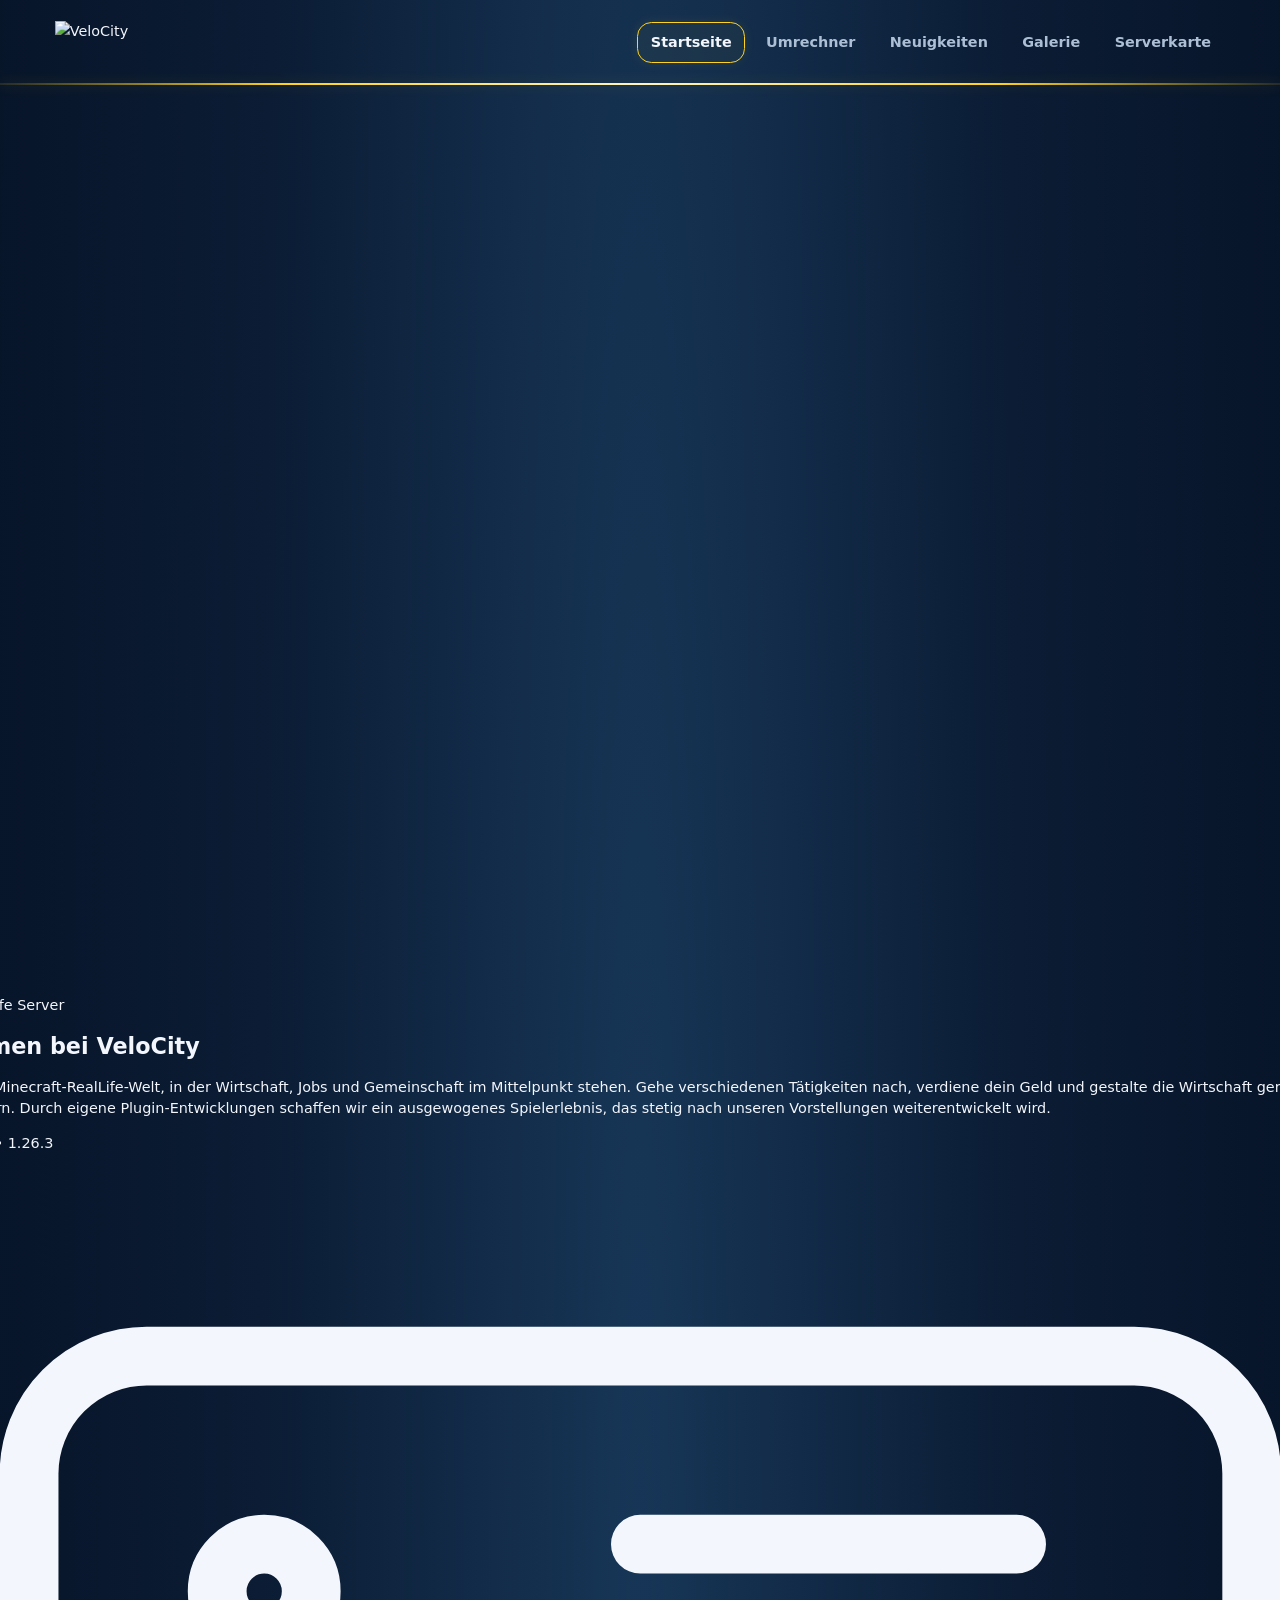
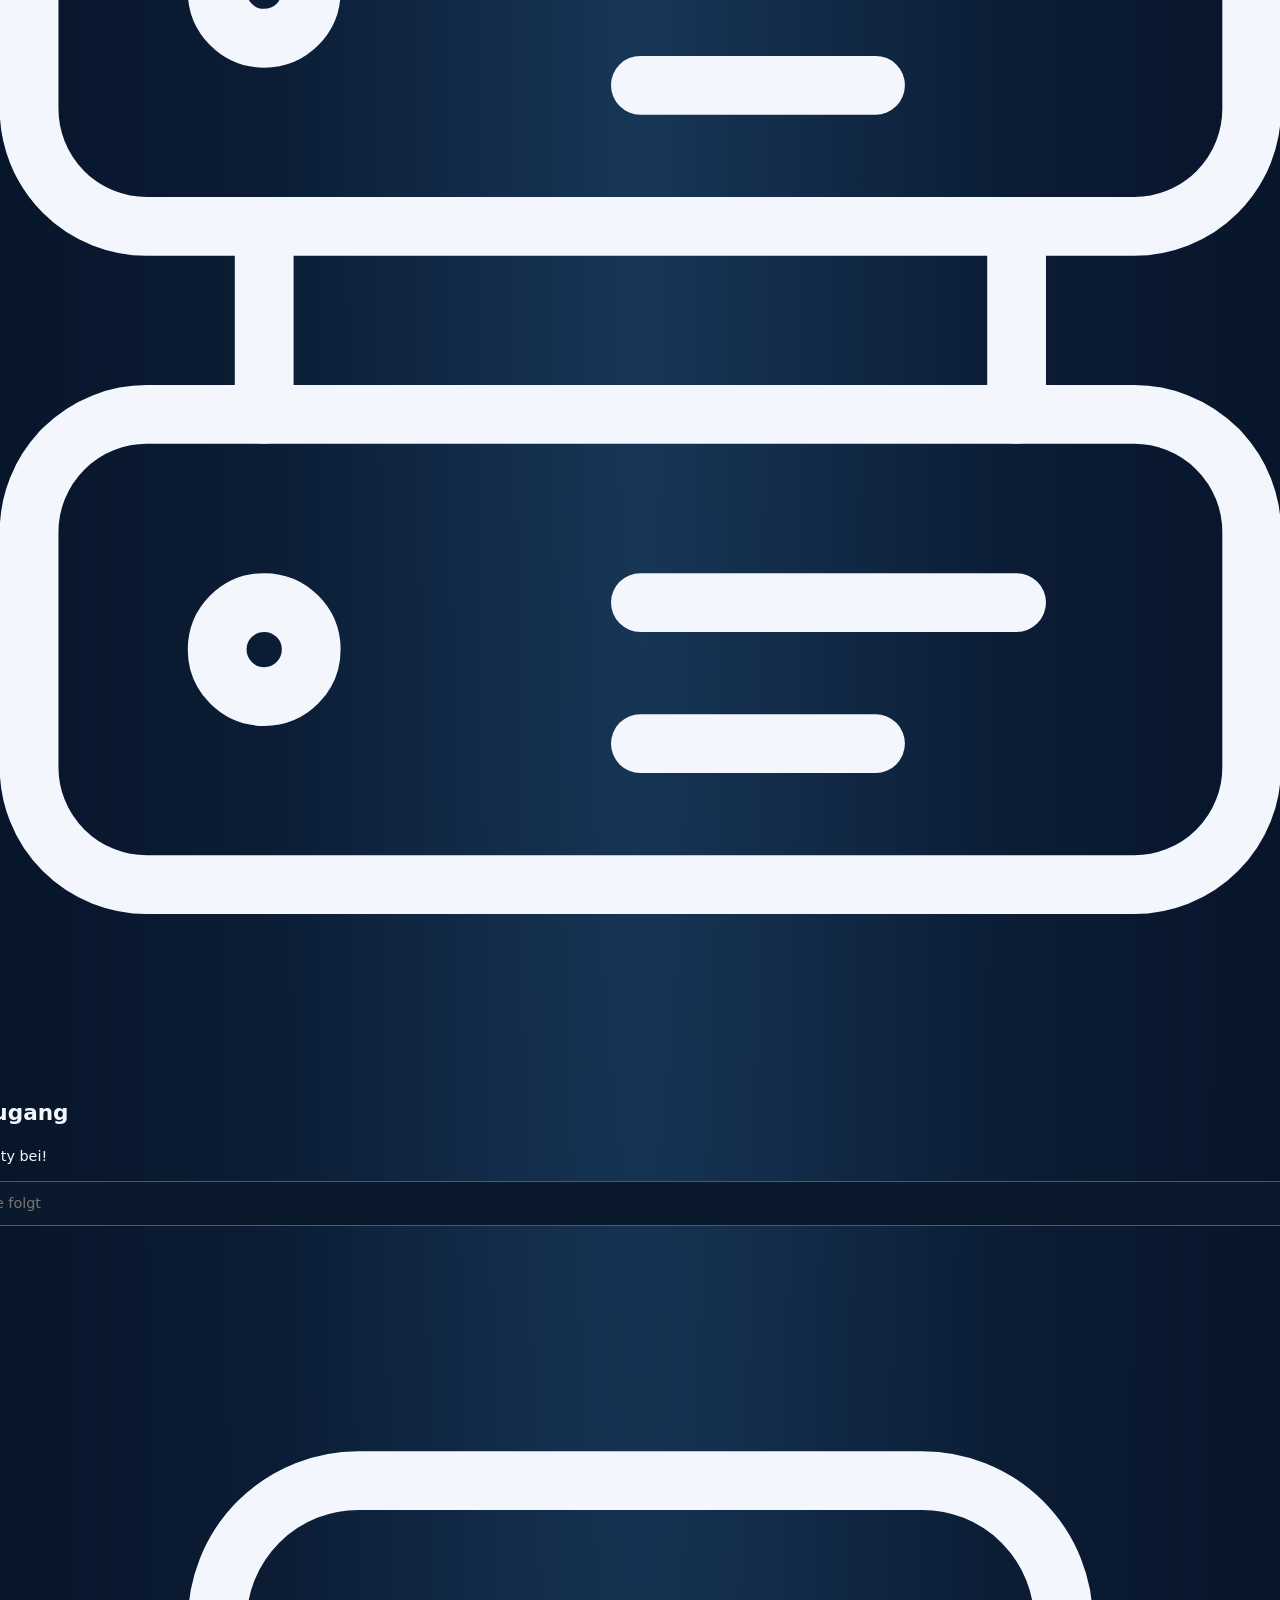
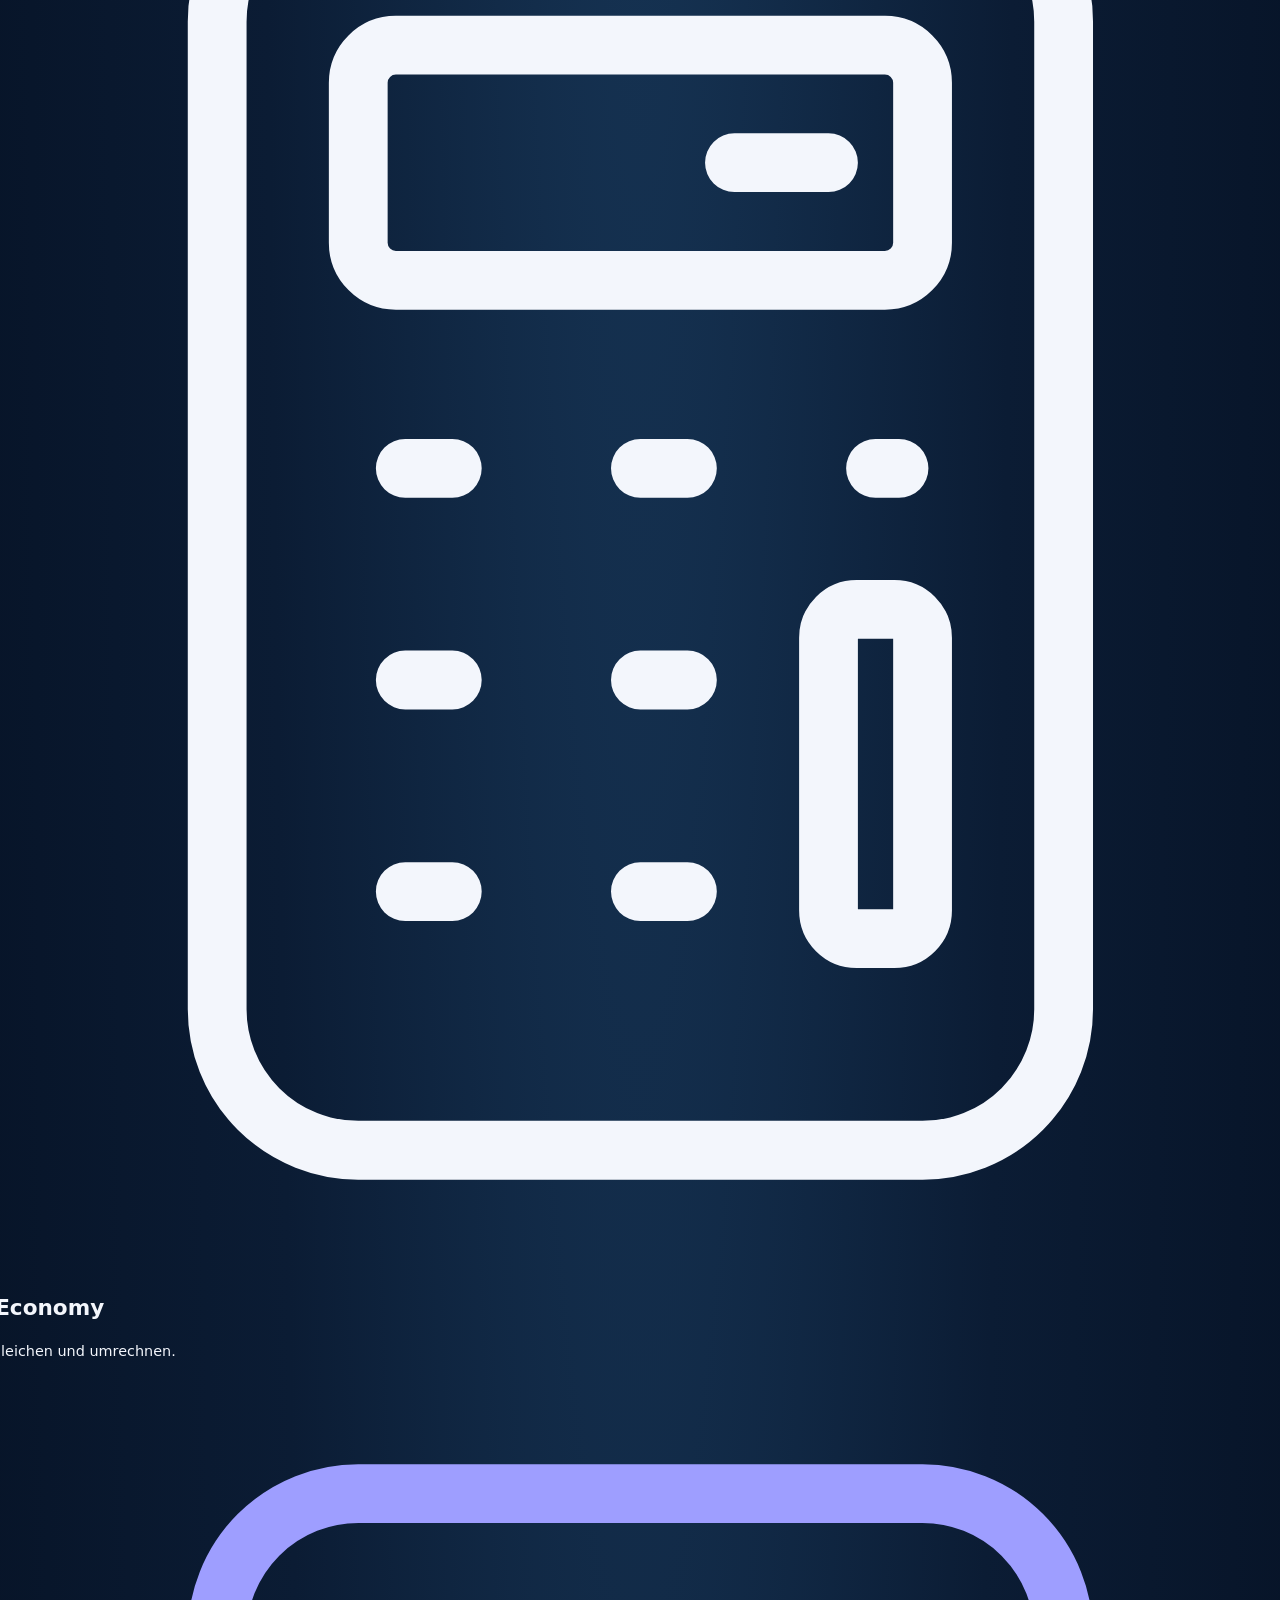
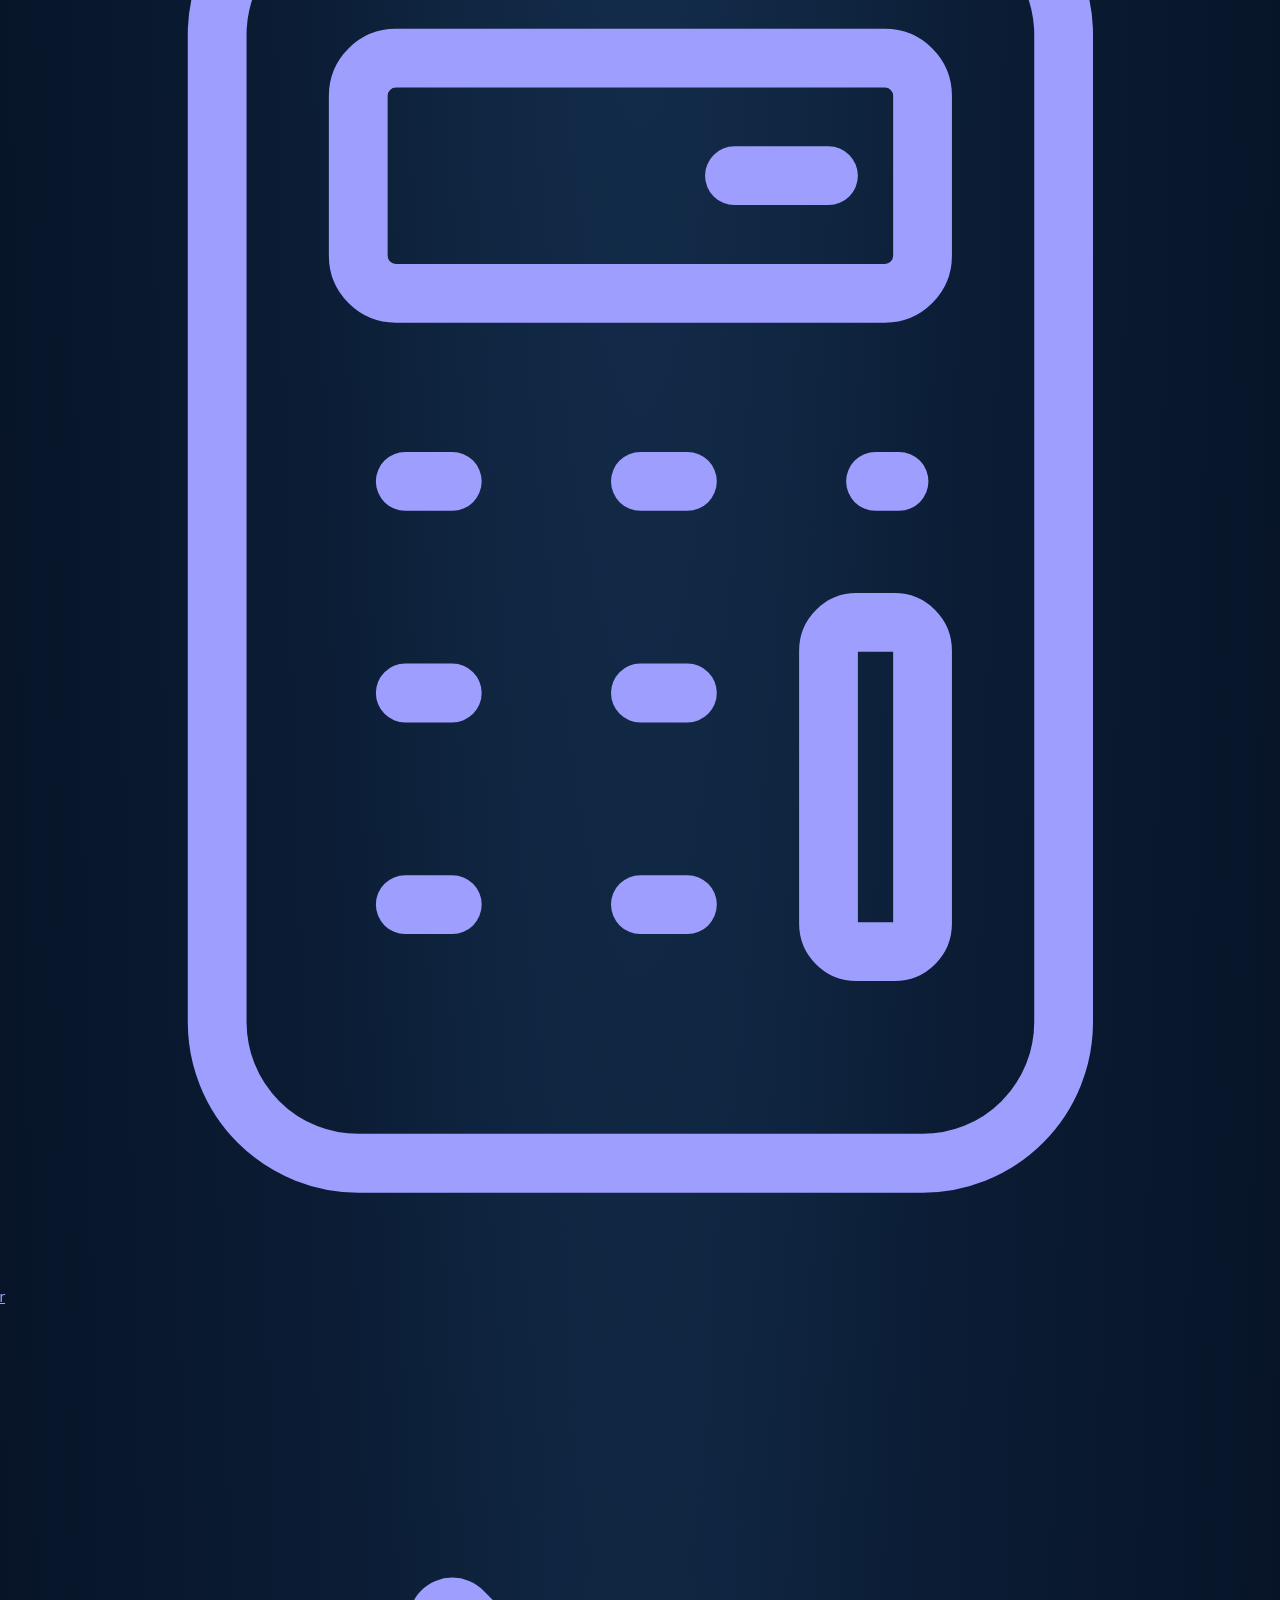
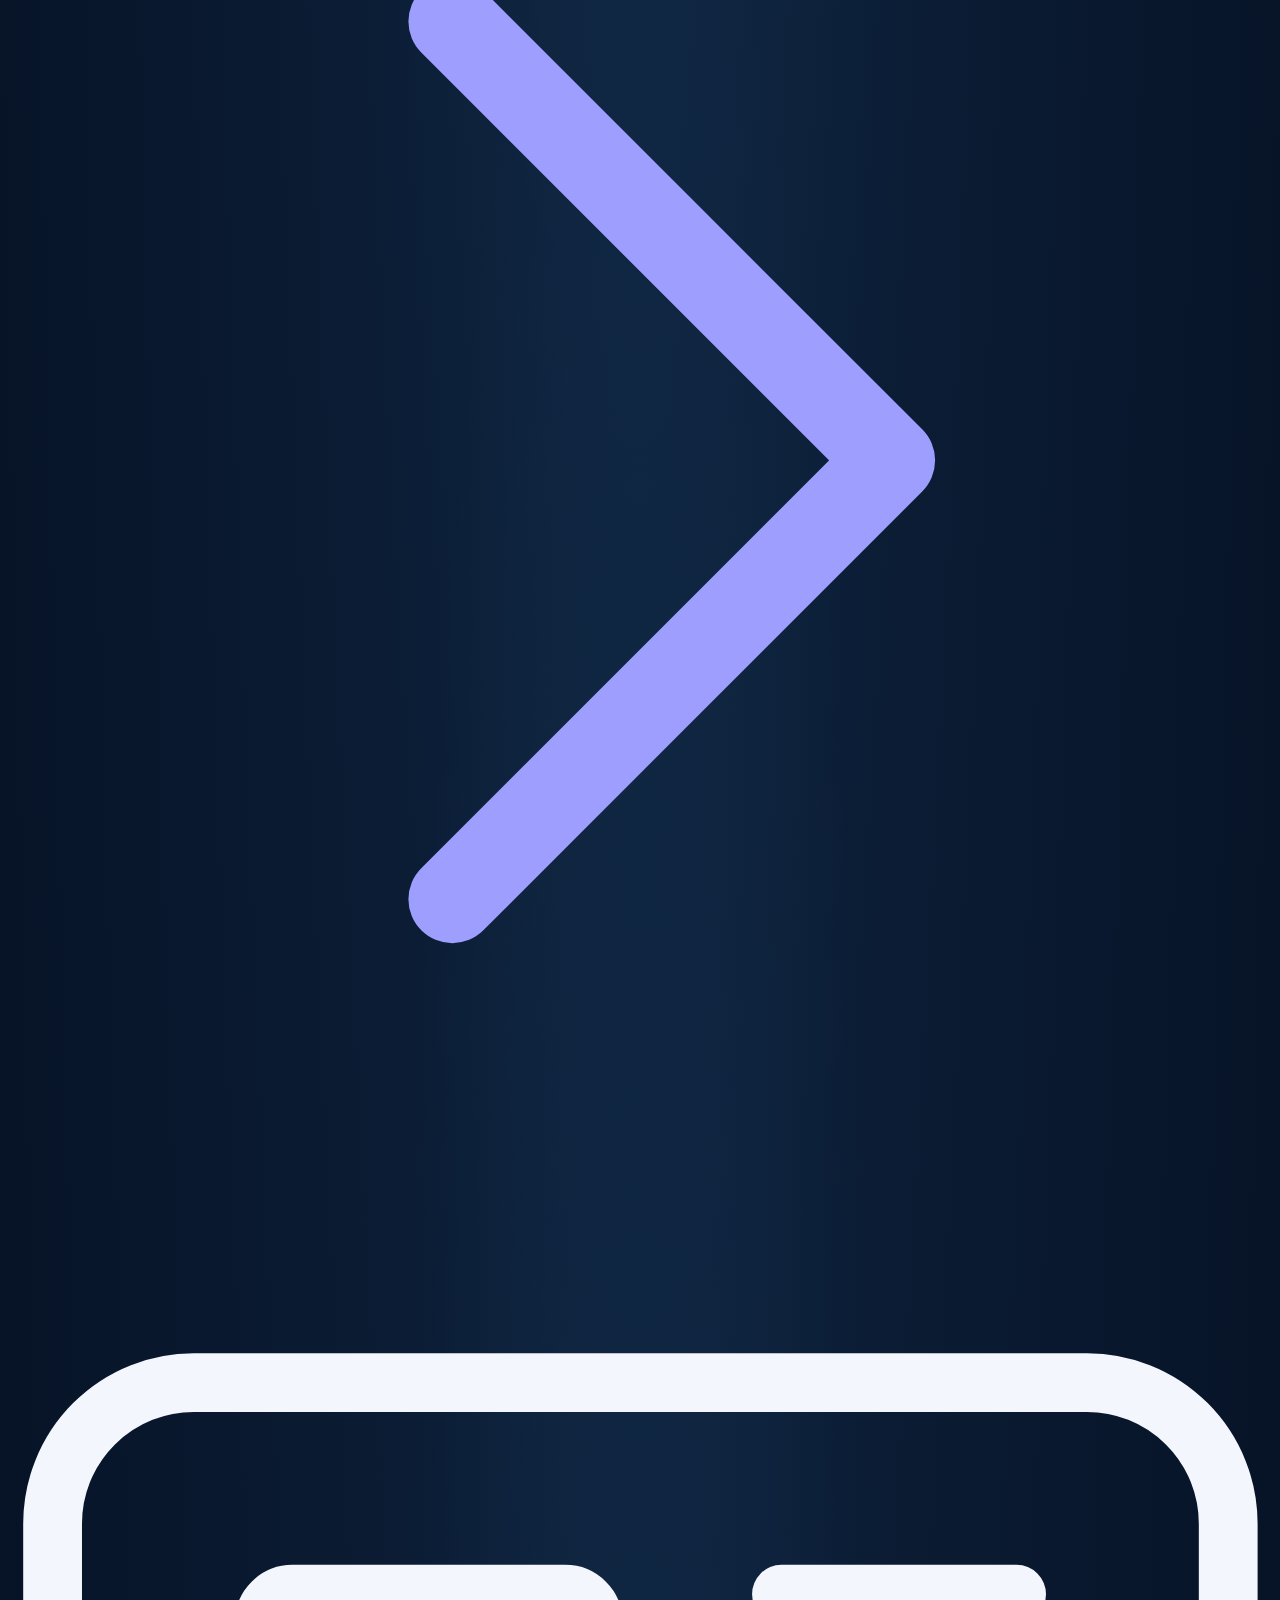
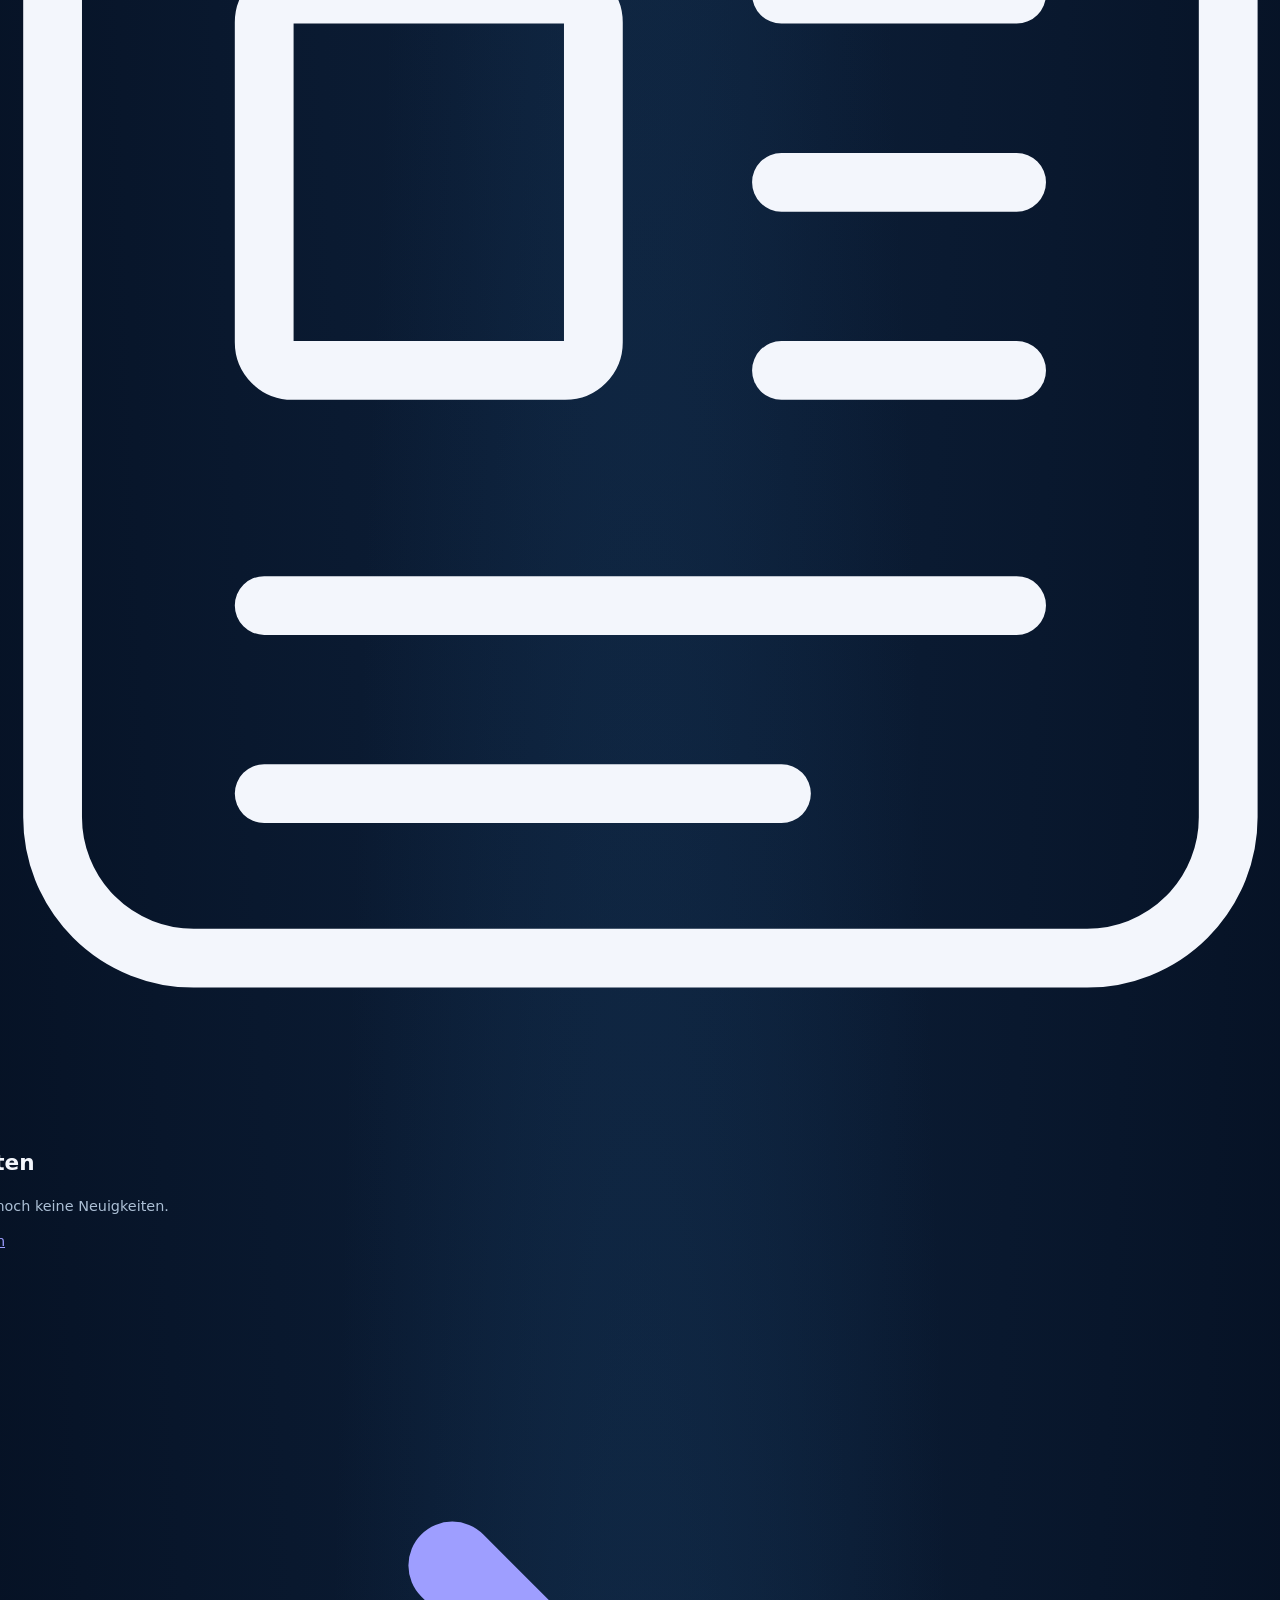
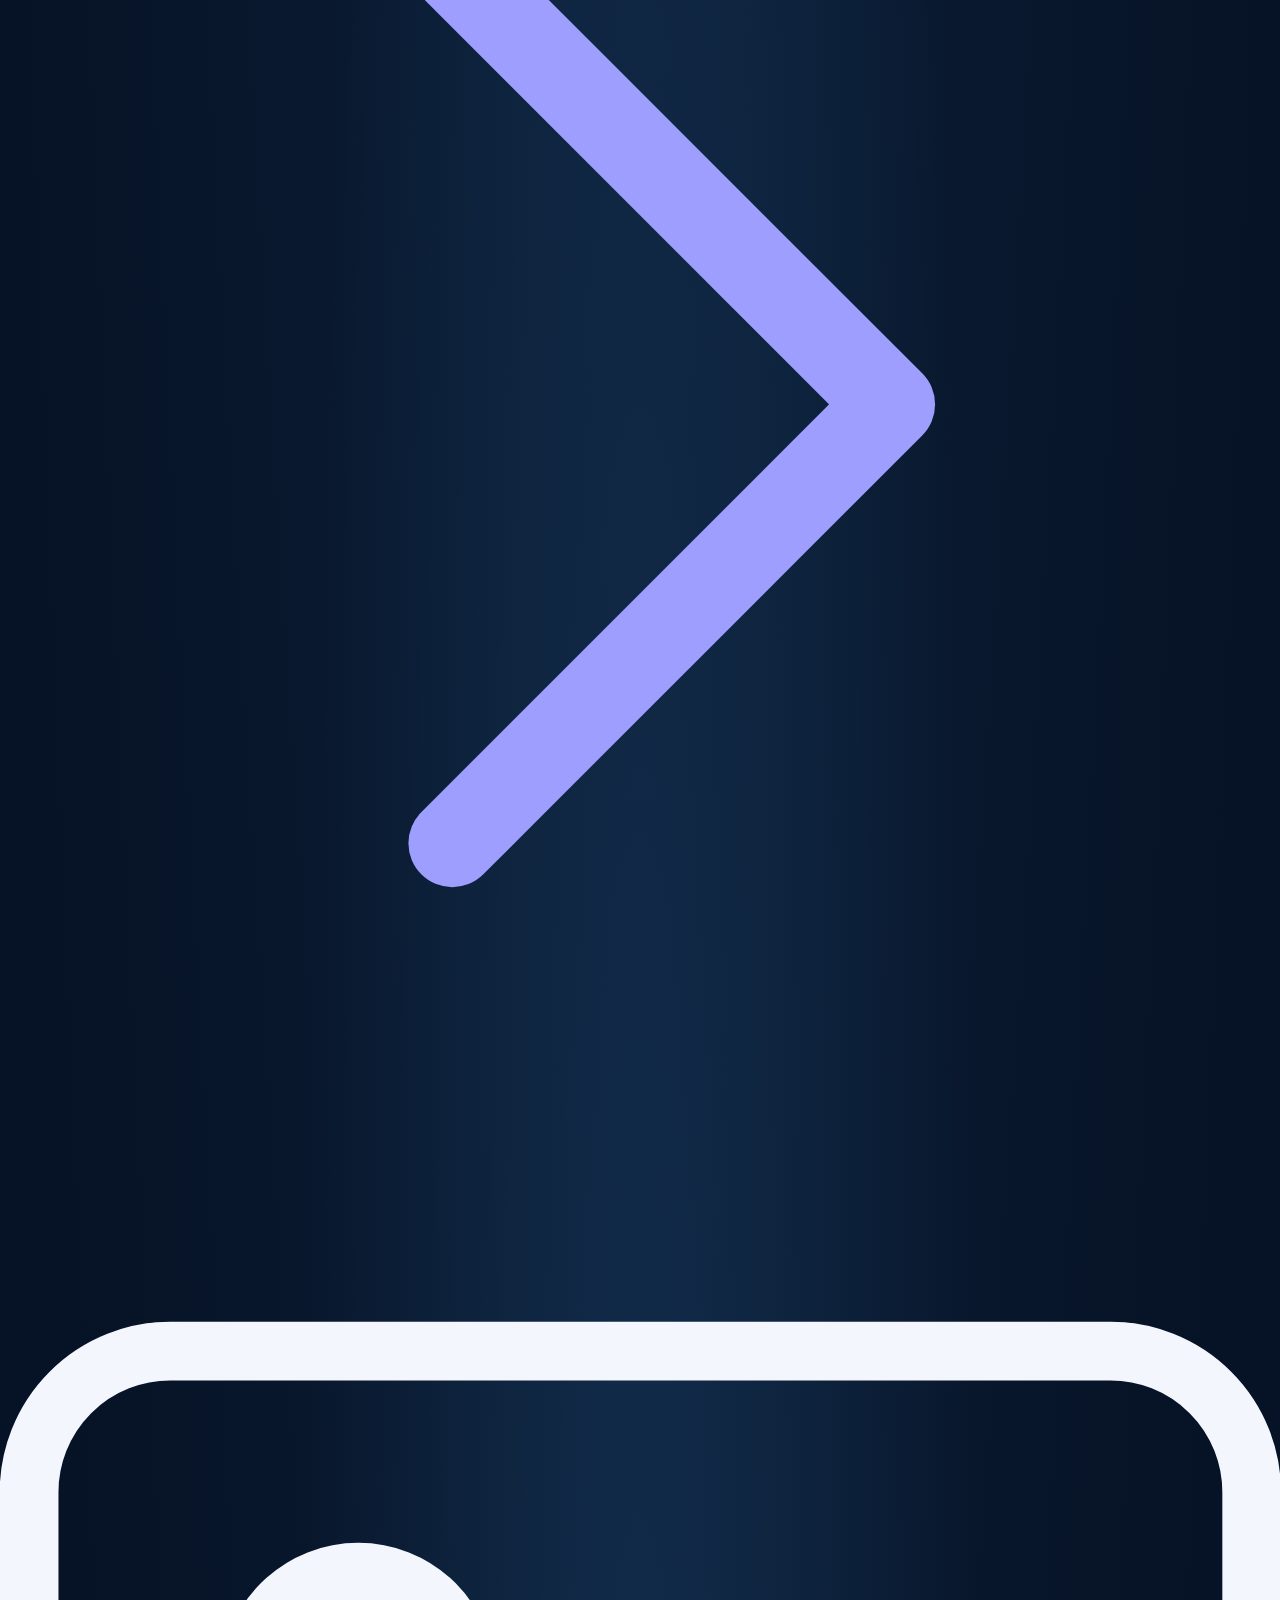
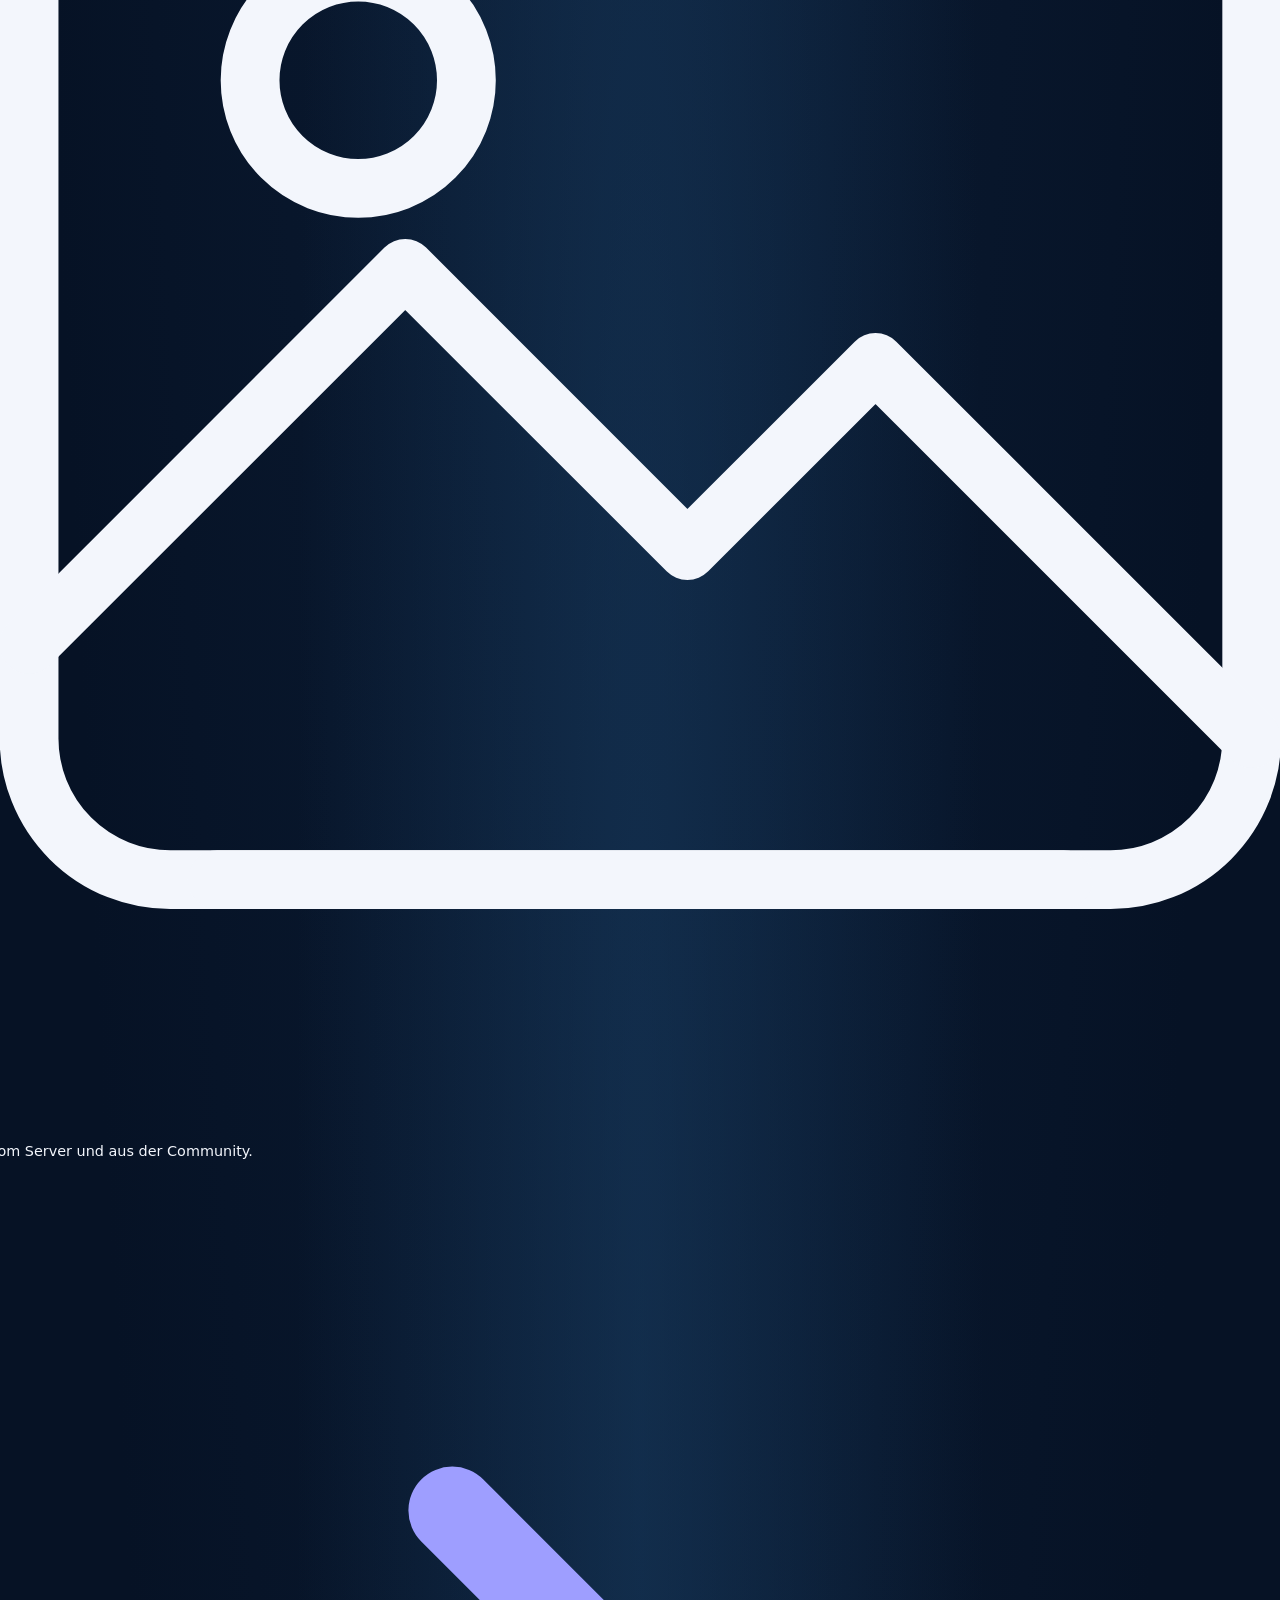
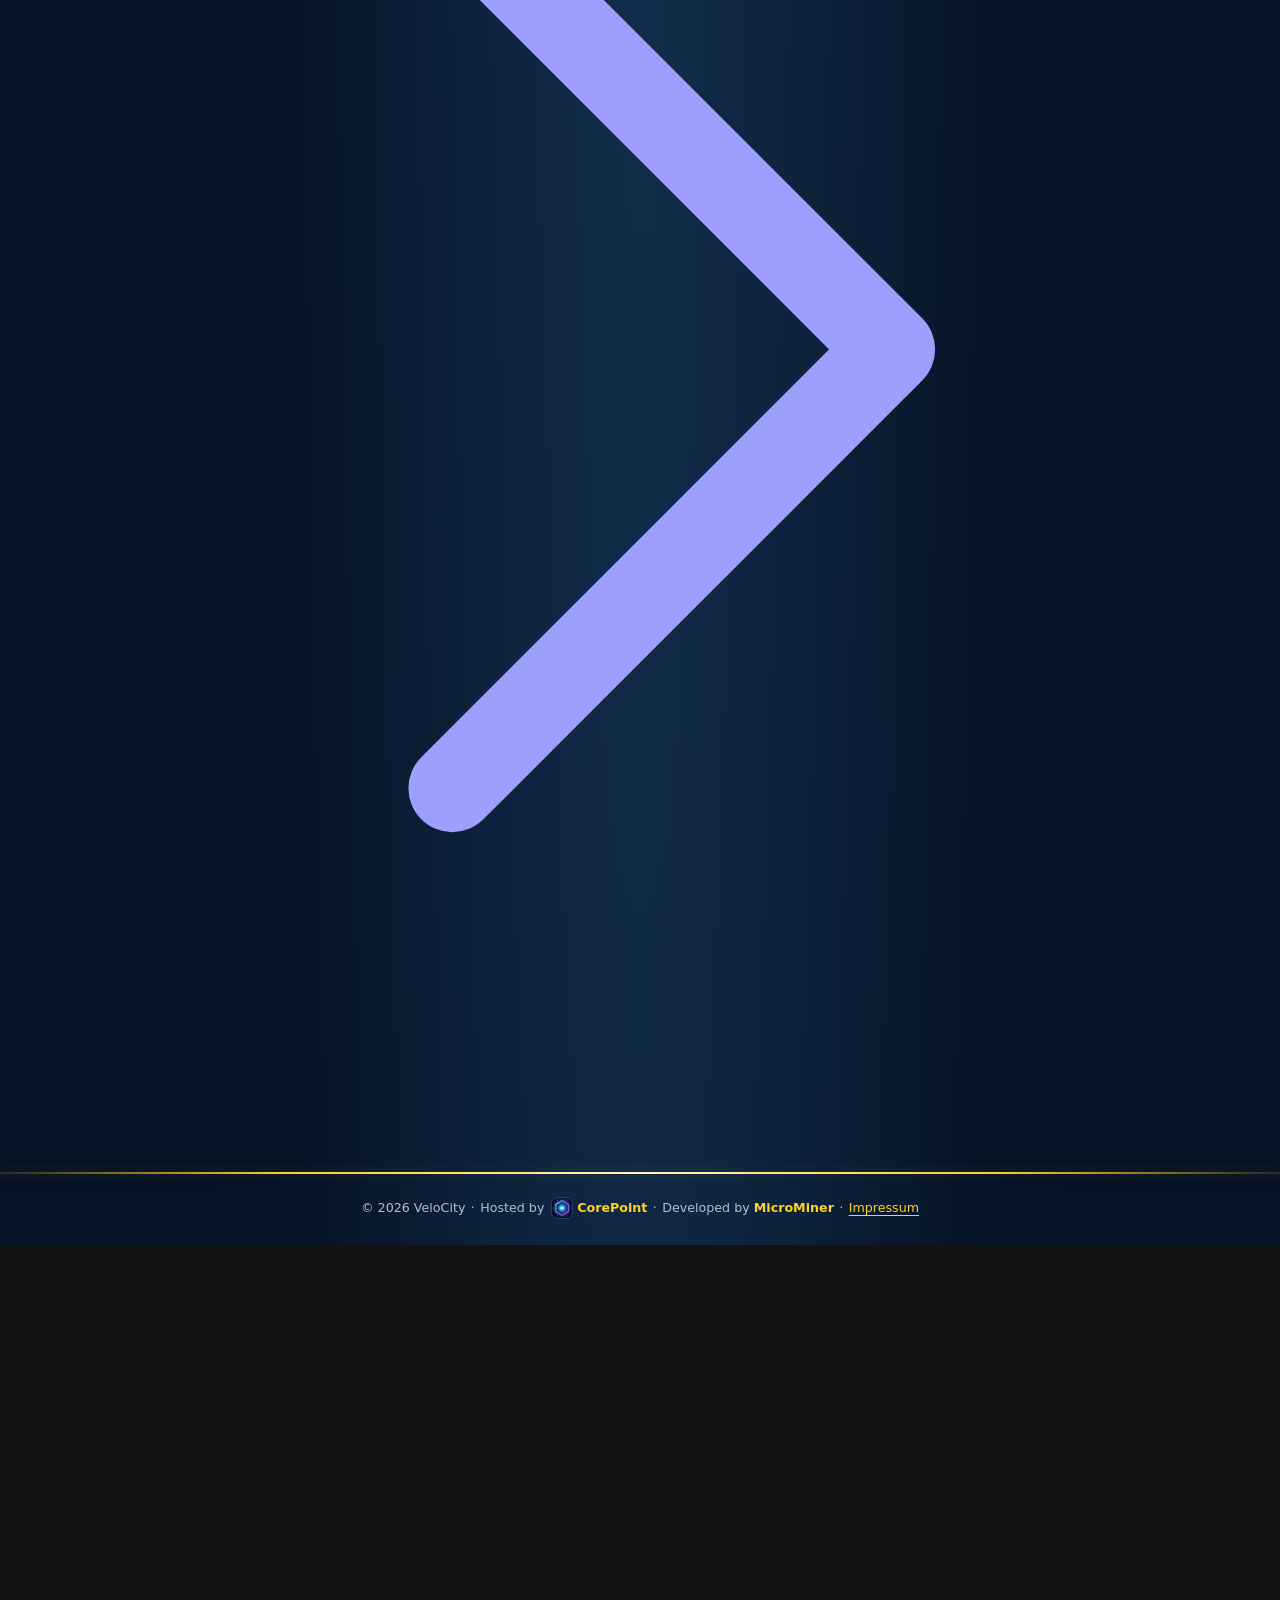
==== commit eca7167c: "Fusszeile: CorePoint-Logo vor dem Namen Aus dem hochgeladenen CorePoint-A2-ohne-Zeiger.png eine klei" ====
--- a/index.html
+++ b/index.html
@@ -14,7 +14,7 @@
       sizes="48x48"
       href="assets/images/favicon.png"
     />
-    <link rel="stylesheet" href="assets/css/styles.css?v=corepoint-1" />
+    <link rel="stylesheet" href="assets/css/styles.css?v=corepoint-2" />
     <link rel="stylesheet" href="assets/css/portal.css?v=desktop-density-1" />
     <link rel="stylesheet" href="assets/css/home.css?v=home-1" />
     <link rel="stylesheet" href="assets/css/icons.css?v=icons-1" />
@@ -90,7 +90,14 @@
         <span>© 2026 VeloCity</span><span aria-hidden="true">·</span
         ><span class="host-credit"
           >Hosted by
-          <strong class="host-name">CorePoint</strong></span
+          <img
+            class="host-logo"
+            src="assets/images/corepoint-icon.webp"
+            alt=""
+            width="48"
+            height="48"
+            loading="lazy"
+            decoding="async" /><strong class="host-name">CorePoint</strong></span
         ><span class="foot-break" aria-hidden="true">·</span
         ><span
           >Developed by
--- a/assets/css/styles.css
+++ b/assets/css/styles.css
@@ -2091,7 +2091,8 @@
    sits in front of the name once the logo file is available. */
 .host-credit { display: inline-flex; align-items: center; gap: 6px; }
 .host-name { color: var(--gold); font-weight: 650; }
-.host-logo { display: block; width: auto; height: 1.4em; }
+.host-logo { display: block; flex: none; width: 1.6em; height: 1.6em; border-radius: 6px; box-shadow: 0 0 0 1px rgba(120, 140, 255, 0.25); }
+.host-credit .host-logo { margin-left: 2px; }
 
 /* Smartphones: the layout switch has no effect below 721px, and the swap
    button is wider and flatter, matching the desktop proportions. */
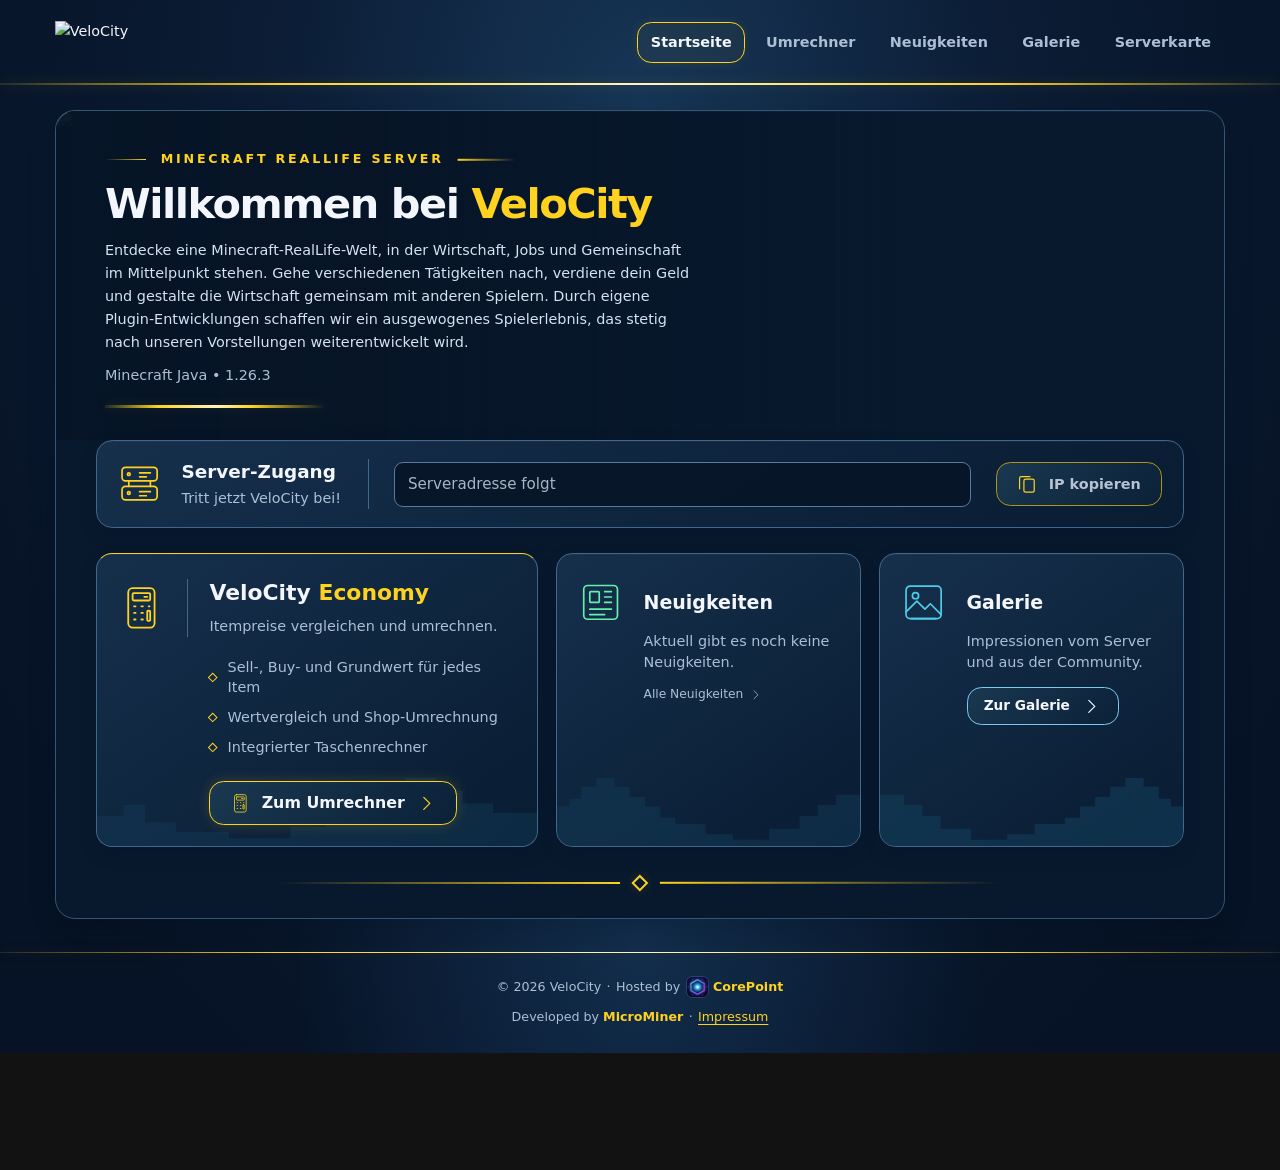
==== commit b2864b9f: "Startseite: Economy-Box überarbeitet, Fusszeile zweizeilig - Economy-Box (Desktop ab 1001 px): drei " ====
--- a/index.html
+++ b/index.html
@@ -14,9 +14,9 @@
       sizes="48x48"
       href="assets/images/favicon.png"
     />
-    <link rel="stylesheet" href="assets/css/styles.css?v=corepoint-2" />
+    <link rel="stylesheet" href="assets/css/styles.css?v=corepoint-3" />
     <link rel="stylesheet" href="assets/css/portal.css?v=desktop-density-1" />
-    <link rel="stylesheet" href="assets/css/home.css?v=home-1" />
+    <link rel="stylesheet" href="assets/css/home.css?v=home-2" />
     <link rel="stylesheet" href="assets/css/icons.css?v=icons-1" />
   </head>
   <body class="site-page home-page">
@@ -68,6 +68,11 @@
                 <span class="home-feature-icon"><svg viewBox="0 0 32 32" fill="none" stroke="currentColor" stroke-width="1.25" stroke-linecap="round" stroke-linejoin="round" aria-hidden="true" focusable="false"><rect x="7" y="2.5" width="18" height="27" rx="3"/><rect x="10" y="6" width="12" height="5" rx=".8"/><path d="M18 8.5h2M11 15h1m4 0h1m4 0h.5M11 19.5h1m4 0h1M11 24h1m4 0h1"/><rect x="20" y="18" width="2" height="7" rx=".6"/></svg></span>
                 <div><h2 id="entryTitle">VeloCity <span>Economy</span></h2><p>Itempreise vergleichen und umrechnen.</p></div>
               </div>
+              <ul class="home-economy-points">
+                <li>Sell-, Buy- und Grundwert für jedes Item</li>
+                <li>Wertvergleich und Shop-Umrechnung</li>
+                <li>Integrierter Taschenrechner</li>
+              </ul>
               <a class="home-button home-button-gold home-economy-link" href="umrechner.html"><svg viewBox="0 0 32 32" fill="none" stroke="currentColor" stroke-width="1.25" stroke-linecap="round" stroke-linejoin="round" aria-hidden="true" focusable="false"><rect x="7" y="2.5" width="18" height="27" rx="3"/><rect x="10" y="6" width="12" height="5" rx=".8"/><path d="M18 8.5h2M11 15h1m4 0h1m4 0h.5M11 19.5h1m4 0h1M11 24h1m4 0h1"/><rect x="20" y="18" width="2" height="7" rx=".6"/></svg><span>Zum Umrechner</span><svg class="home-button-arrow" viewBox="0 0 24 24" fill="none" stroke="currentColor" stroke-width="1.4" stroke-linecap="round" stroke-linejoin="round" aria-hidden="true"><path d="m9 5 7 7-7 7"/></svg></a>
             </section>
             <section class="home-feature home-feature-news" aria-labelledby="homeNewsTitle">
--- a/assets/css/styles.css
+++ b/assets/css/styles.css
@@ -2111,10 +2111,8 @@
   }
   .swap-slot .swap-icon { display: inline-block; transform: rotate(90deg); }
 }
-@media (max-width: 720px) {
-  /* Footer wraps after the host credit instead of leaving a stray dot. */
-  .foot .foot-break { flex-basis: 100%; height: 0; overflow: hidden; color: transparent; margin-top: -4px; }
-}
+/* Footer: "Developed by" and "Impressum" always start a second line. */
+.foot .foot-break { flex-basis: 100%; height: 0; overflow: hidden; color: transparent; margin-top: -4px; }
 @media (max-width: 480px) {
   /* Narrow phones: quantity and prices stacked, so labels never break mid-word. */
   .converter-layout .fieldrow,
--- a/assets/css/home.css
+++ b/assets/css/home.css
@@ -0,0 +1,240 @@
+/* Startseite: reference composition, scoped to preserve the converter and portal. */
+.home-page .home-main {
+  display: block;
+  width: 100%;
+  max-width: 1480px;
+  margin-inline: auto;
+  padding: 28px 0 12px;
+}
+.home-page .home-shell {
+  position: relative;
+  isolation: isolate;
+  min-width: 0;
+  overflow: hidden;
+  border: 1px solid #355574;
+  border-radius: 22px;
+  background: #08192e;
+  box-shadow: var(--panel-shadow), inset 0 1px 0 rgba(129, 183, 225, 0.06);
+  padding: 0 44px 28px;
+}
+.home-page .home-hero {
+  position: relative;
+  min-height: 366px;
+  display: flex;
+  align-items: center;
+  margin-inline: -44px;
+  padding: 44px 54px 36px;
+  isolation: isolate;
+}
+.home-page .home-hero-image {
+  position: absolute;
+  inset: 0;
+  width: 100%;
+  height: 100%;
+  object-fit: cover;
+  object-position: center 48%;
+  z-index: -2;
+}
+.home-page .home-hero::after {
+  content: "";
+  position: absolute;
+  inset: 0;
+  z-index: -1;
+  background: linear-gradient(90deg, rgba(6, 20, 38, 0.97) 0%, rgba(6, 20, 38, 0.91) 28%, rgba(6, 20, 38, 0.55) 47%, rgba(6, 20, 38, 0.06) 72%), linear-gradient(0deg, #08192e 0%, rgba(8,25,46,0.65) 12%, transparent 40%);
+  pointer-events: none;
+}
+.home-page .home-hero-copy { max-width: 720px; min-width: 0; }
+.home-page .home-eyebrow {
+  display: flex;
+  align-items: center;
+  gap: 16px;
+  margin: 0 0 14px;
+  color: var(--accent-gold);
+  text-transform: uppercase;
+  font-size: 0.88rem;
+  letter-spacing: 0.22em;
+  font-weight: 800;
+}
+.home-page .home-eyebrow::before,
+.home-page .home-eyebrow::after {
+  content: "";
+  display: block;
+  flex: 0 0 46px;
+  height: 2px;
+  background: linear-gradient(90deg, transparent, var(--accent-gold));
+}
+.home-page .home-eyebrow::after { flex-basis: 64px; transform: rotate(180deg); }
+.home-page .home-hero h1 {
+  margin: 0 0 12px;
+  font-size: clamp(2rem, 3.6vw, 3.6rem);
+  font-weight: 800;
+  letter-spacing: -0.035em;
+  line-height: 1.12;
+  color: var(--text-primary);
+}
+.home-page .home-hero h1 span { color: var(--accent-gold); }
+.home-page .home-intro { max-width: 650px; margin: 0; color: #d5e2f2; font-size: clamp(1rem, 1.12vw, 1.12rem); line-height: 1.6; }
+.home-page .home-version { margin: 12px 0 0; color: var(--text-secondary); font-size: 1rem; }
+.home-page .home-hero-rule { width: 245px; max-width: 70%; height: 3px; margin-top: 22px; background: linear-gradient(90deg, rgba(255,210,31,0.1), var(--accent-gold) 24%, #fff4bc 50%, var(--accent-gold) 67%, transparent); box-shadow: 0 0 12px rgba(255,210,31,0.13); }
+.home-page .home-server,
+.home-page .home-feature {
+  position: relative;
+  border: 1px solid #42678a;
+  border-radius: 18px;
+  background: linear-gradient(145deg, rgba(23,49,77,0.94), rgba(9,29,50,0.94));
+  box-shadow: inset 0 1px 0 rgba(139,190,231,0.05), 0 8px 20px rgba(3,12,25,0.15);
+}
+.home-page .home-server {
+  display: grid;
+  grid-template-columns: auto minmax(0, 1fr) auto;
+  align-items: center;
+  gap: 28px;
+  padding: 20px 24px;
+  margin-bottom: 28px;
+}
+.home-page .home-server-heading { display: flex; align-items: center; gap: 22px; padding-right: 30px; border-right: 1px solid #42678a; }
+.home-page .home-server h2 { margin: 0 0 2px; font-size: 1.28rem; }
+.home-page .home-server-heading p { margin: 0; font-size: 1rem; color: var(--text-secondary); }
+.home-page .home-server-icon { display: flex; color: var(--accent-gold); flex: none; }
+.home-page .home-server-icon svg { width: 48px; height: 48px; }
+.home-page .home-server input { min-width: 0; height: 50px; padding: 12px 14px; border-color: #557c9c; background: rgba(5,19,36,0.82); font-size: 1.05rem; }
+.home-page .home-server input::placeholder { color: #a7b5c6; opacity: 1; }
+.home-page .home-server .status { grid-column: 2 / -1; margin: -12px 0 0; }
+.home-page .home-server .status:empty { display: none; }
+.home-page .home-button {
+  display: inline-flex;
+  align-items: center;
+  justify-content: center;
+  gap: 12px;
+  min-height: 48px;
+  padding: 10px 22px;
+  border: 1.5px solid;
+  border-radius: 16px;
+  font: inherit;
+  font-weight: 750;
+  text-decoration: none;
+  color: var(--text-primary);
+  background: linear-gradient(135deg, #193850, #0b2138);
+  cursor: pointer;
+  transition: box-shadow 160ms ease, border-color 160ms ease, background 160ms ease;
+}
+.home-page .home-button svg { width: 23px; height: 23px; flex: none; }
+.home-page .home-button-gold { border-color: var(--accent-gold); box-shadow: 0 0 15px rgba(255,210,31,0.17), inset 0 0 10px rgba(255,210,31,0.04); }
+.home-page .home-button-gold svg { color: var(--accent-gold); }
+.home-page .home-button-gold:hover:not(:disabled) { box-shadow: 0 0 22px rgba(255,210,31,0.3); background: #1c3c52; }
+.home-page .home-button:disabled { cursor: default; color: #b7c3d3; border-color: #ad941c; box-shadow: none; }
+.home-page .home-button:focus-visible,
+.home-page .home-news-link:focus-visible { outline: 2px solid var(--accent-gold); outline-offset: 4px; }
+.home-page .home-features { display: grid; grid-template-columns: 1.45fr 1fr 1fr; gap: 20px; }
+.home-page .home-feature { min-width: 0; min-height: 212px; padding: 28px 24px 24px; overflow: hidden; }
+.home-page .home-feature-heading { position: relative; display: flex; align-items: center; gap: 24px; z-index: 1; }
+.home-page .home-feature-icon { display: flex; color: var(--accent-gold); flex: none; }
+.home-page .home-feature-icon svg { width: 48px; height: 52px; }
+.home-page .home-feature h2 { margin: 0; font-size: clamp(1.25rem, 1.65vw, 1.8rem); line-height: 1.25; }
+.home-page .home-feature p { margin: 10px 0 0; color: var(--text-secondary); font-size: 1rem; line-height: 1.45; }
+.home-page .home-feature-economy { border-top: 2px solid var(--accent-gold); }
+.home-page .home-feature-economy .home-feature-icon { padding-right: 24px; border-right: 1px solid #42678a; }
+.home-page .home-feature-economy .home-feature-icon svg { width: 52px; height: 64px; }
+.home-page .home-feature-economy h2 { font-size: clamp(1.4rem, 1.9vw, 2rem); white-space: nowrap; }
+.home-page .home-feature-economy h2 span { color: var(--accent-gold); }
+.home-page .home-economy-link { display: flex; width: fit-content; max-width: 100%; min-width: 260px; margin: 26px auto 0; font-size: 1.1rem; }
+.home-page .home-feature-news .home-feature-icon { color: var(--success); }
+.home-page .home-feature-gallery .home-feature-icon { color: #4bcdeb; }
+.home-page .home-feature-body { position: relative; z-index: 1; margin-left: 72px; }
+.home-page .home-feature-body p { margin: 6px 0 0; }
+.home-page .home-feature-body .home-button { margin-top: 16px; }
+.home-page .home-button-blue { border-color: #7ac9ee; box-shadow: none; padding: 7px 18px; min-height: 42px; font-size: 0.95rem; }
+.home-page .home-button-blue:hover { background: #1a3b55; }
+.home-page .home-news-link { display: inline-flex; align-items: center; gap: 6px; margin-top: 14px; color: var(--text-secondary); font-size: 0.85rem; text-decoration: none; }
+.home-page .home-news-link:hover { color: var(--text-primary); }
+.home-page .home-news-link svg { width: 15px; height: 15px; }
+.home-page .home-feature-news::after,
+.home-page .home-feature-gallery::after { content: ""; position: absolute; inset: auto 0 0; height: 88px; background: #123b57; opacity: 0.5; clip-path: polygon(0 50%,4% 50%,4% 40%,8% 40%,8% 25%,13% 25%,13% 14%,19% 14%,19% 25%,24% 25%,24% 38%,29% 38%,29% 50%,34% 50%,34% 64%,39% 64%,39% 72%,49% 72%,49% 85%,58% 85%,58% 92%,70% 92%,70% 78%,80% 78%,80% 62%,86% 62%,86% 48%,92% 48%,92% 35%,100% 35%,100% 100%,0 100%); pointer-events: none; }
+.home-page .home-feature-gallery::after { transform: scaleX(-1); opacity: 0.65; }
+.home-page .home-ornament { display: flex; align-items: center; justify-content: center; gap: 16px; margin: 32px auto 4px; width: 66%; height: 15px; }
+.home-page .home-ornament::before,
+.home-page .home-ornament::after { content: ""; flex: 1; height: 2px; background: linear-gradient(90deg, transparent, var(--accent-gold)); }
+.home-page .home-ornament::after { transform: rotate(180deg); }
+.home-page .home-ornament span { width: 13px; height: 13px; border: 3px solid var(--accent-gold); transform: rotate(45deg); box-shadow: 0 0 12px rgba(255,210,31,0.12); }
+.home-page .home-noscript { text-align: center; color: var(--text-secondary); font-size: 0.9rem; }
+/* Economy card on desktop: short feature list, left-aligned action and the
+   same pixel skyline as the neighbouring cards. Tablet and phone unchanged. */
+.home-page .home-economy-points { display: none; }
+@media (min-width: 1001px) {
+  .home-page .home-feature-economy { display: flex; flex-direction: column; }
+  .home-page .home-economy-points { position: relative; z-index: 1; display: grid; gap: 10px; margin: 22px 0 0; padding: 0; list-style: none; color: var(--text-secondary); font-size: 1rem; }
+  .home-page .home-economy-points li { display: flex; align-items: center; gap: 12px; }
+  .home-page .home-economy-points li::before { content: ""; flex: none; width: 6px; height: 6px; border: 2px solid var(--accent-gold); transform: rotate(45deg); }
+  .home-page .home-economy-link { position: relative; z-index: 1; margin: 26px 0 0; }
+  .home-page .home-feature-economy::after { content: ""; position: absolute; inset: auto 0 0; height: 88px; background: #123b57; opacity: 0.45; clip-path: polygon(0 62%,6% 62%,6% 48%,11% 48%,11% 70%,18% 70%,18% 82%,30% 82%,30% 90%,44% 90%,44% 76%,52% 76%,52% 58%,58% 58%,58% 40%,64% 40%,64% 26%,70% 26%,70% 14%,77% 14%,77% 30%,83% 30%,83% 46%,90% 46%,90% 58%,100% 58%,100% 100%,0 100%); pointer-events: none; }
+}
+@media (min-width: 1251px) {
+  /* Align list and button with the title, past the icon and its divider. */
+  .home-page .home-economy-points,
+  .home-page .home-economy-link { margin-left: 101px; }
+}
+@media (max-width: 1250px) {
+  .home-page .home-shell { padding-inline: 28px; }
+  .home-page .home-hero { margin-inline: -28px; padding-inline: 38px; }
+  .home-page .home-features { gap: 16px; grid-template-columns: 1.3fr 1fr 1fr; }
+  .home-page .home-feature { padding: 24px 18px; }
+  .home-page .home-feature-heading { gap: 16px; }
+  .home-page .home-feature-economy .home-feature-icon { padding-right: 16px; }
+  .home-page .home-feature-body { margin-left: 0; margin-top: 12px; }
+  .home-page .home-feature-economy h2 { white-space: normal; }
+  .home-page .home-economy-link { min-width: 0; width: 100%; }
+  .home-page .home-server { gap: 20px; padding: 20px; }
+  .home-page .home-server-heading { padding-right: 20px; gap: 14px; }
+}
+@media (max-width: 1000px) {
+  .home-page .home-hero-copy { max-width: 72%; }
+  .home-page .home-hero::after { background: linear-gradient(90deg, rgba(6,20,38,0.96), rgba(6,20,38,0.76) 55%, rgba(6,20,38,0.18)), linear-gradient(0deg,#08192e,transparent 45%); }
+  .home-page .home-server { grid-template-columns: minmax(0,1fr) auto; }
+  .home-page .home-server-heading { grid-column: 1/-1; border-right: 0; padding: 0 0 14px; border-bottom: 1px solid #355574; }
+  .home-page .home-server .status { grid-column: 1/-1; }
+  .home-page .home-features { grid-template-columns: repeat(2,minmax(0,1fr)); }
+  .home-page .home-feature-economy { grid-column: 1/-1; min-height: 0; display: flex; align-items: center; gap: 20px; }
+  .home-page .home-economy-link { width: auto; margin: 0 0 0 auto; flex: none; }
+  .home-page .home-feature-body { margin-left: 64px; }
+}
+@media (max-width: 600px) {
+  .home-page .home-main { padding-top: 20px; }
+  .home-page .home-shell { padding: 0 16px 22px; border-radius: 18px; }
+  .home-page .home-hero { margin-inline: -16px; padding: 32px 24px 36px; min-height: 0; }
+  .home-page .home-hero-copy { max-width: 100%; }
+  .home-page .home-hero-image { object-position: 65% center; opacity: 0.42; }
+  .home-page .home-hero::after { background: linear-gradient(90deg,rgba(6,20,38,0.85),rgba(6,20,38,0.62)),linear-gradient(0deg,#08192e,transparent 65%); }
+  .home-page .home-eyebrow { font-size: 0.65rem; gap: 10px; letter-spacing: 0.15em; }
+  .home-page .home-eyebrow::before { flex-basis: 20px; }
+  .home-page .home-eyebrow::after { flex-basis: 24px; }
+  .home-page .home-hero h1 { font-size: clamp(2rem,8vw,2.8rem); line-height: 1.15; }
+  .home-page .home-intro { font-size: 0.95rem; }
+  .home-page .home-version { font-size: 0.9rem; }
+  .home-page .home-server { grid-template-columns: minmax(0,1fr); padding: 18px; gap: 14px; margin-bottom: 20px; }
+  .home-page .home-server-heading { padding-bottom: 14px; }
+  .home-page .home-server h2 { font-size: 1.15rem; }
+  .home-page .home-server-heading p { font-size: 0.9rem; }
+  .home-page .home-server input { font-size: 0.95rem; }
+  .home-page .home-server .status { margin: 0; }
+  .home-page .home-features { grid-template-columns: minmax(0,1fr); gap: 16px; }
+  .home-page .home-feature { min-height: 0; padding: 24px 20px; }
+  .home-page .home-feature-economy { display: block; }
+  .home-page .home-economy-link { width: 100%; margin-top: 24px; }
+  .home-page .home-feature-body { margin-left: 64px; }
+  .home-page .home-feature h2 { font-size: 1.4rem; }
+  .home-page .home-feature-economy h2 { font-size: 1.5rem; }
+  .home-page .home-feature-heading { gap: 16px; }
+  .home-page .home-feature-icon svg { width: 42px; height: 48px; }
+  .home-page .home-feature-economy .home-feature-icon { padding-right: 14px; }
+  .home-page .home-ornament { width: 86%; margin-top: 26px; }
+}
+@media (max-width: 360px) {
+  .home-page .home-shell { padding-inline: 12px; }
+  .home-page .home-hero { margin-inline: -12px; padding-inline: 20px; }
+  .home-page .home-feature-body { margin-left: 0; }
+  .home-page .home-feature-economy .home-feature-icon { display: none; }
+  .home-page .home-eyebrow { gap: 8px; letter-spacing: 0.08em; }
+}
+@media (prefers-reduced-motion: reduce) {
+  .home-page .home-button { transition: none; }
+}
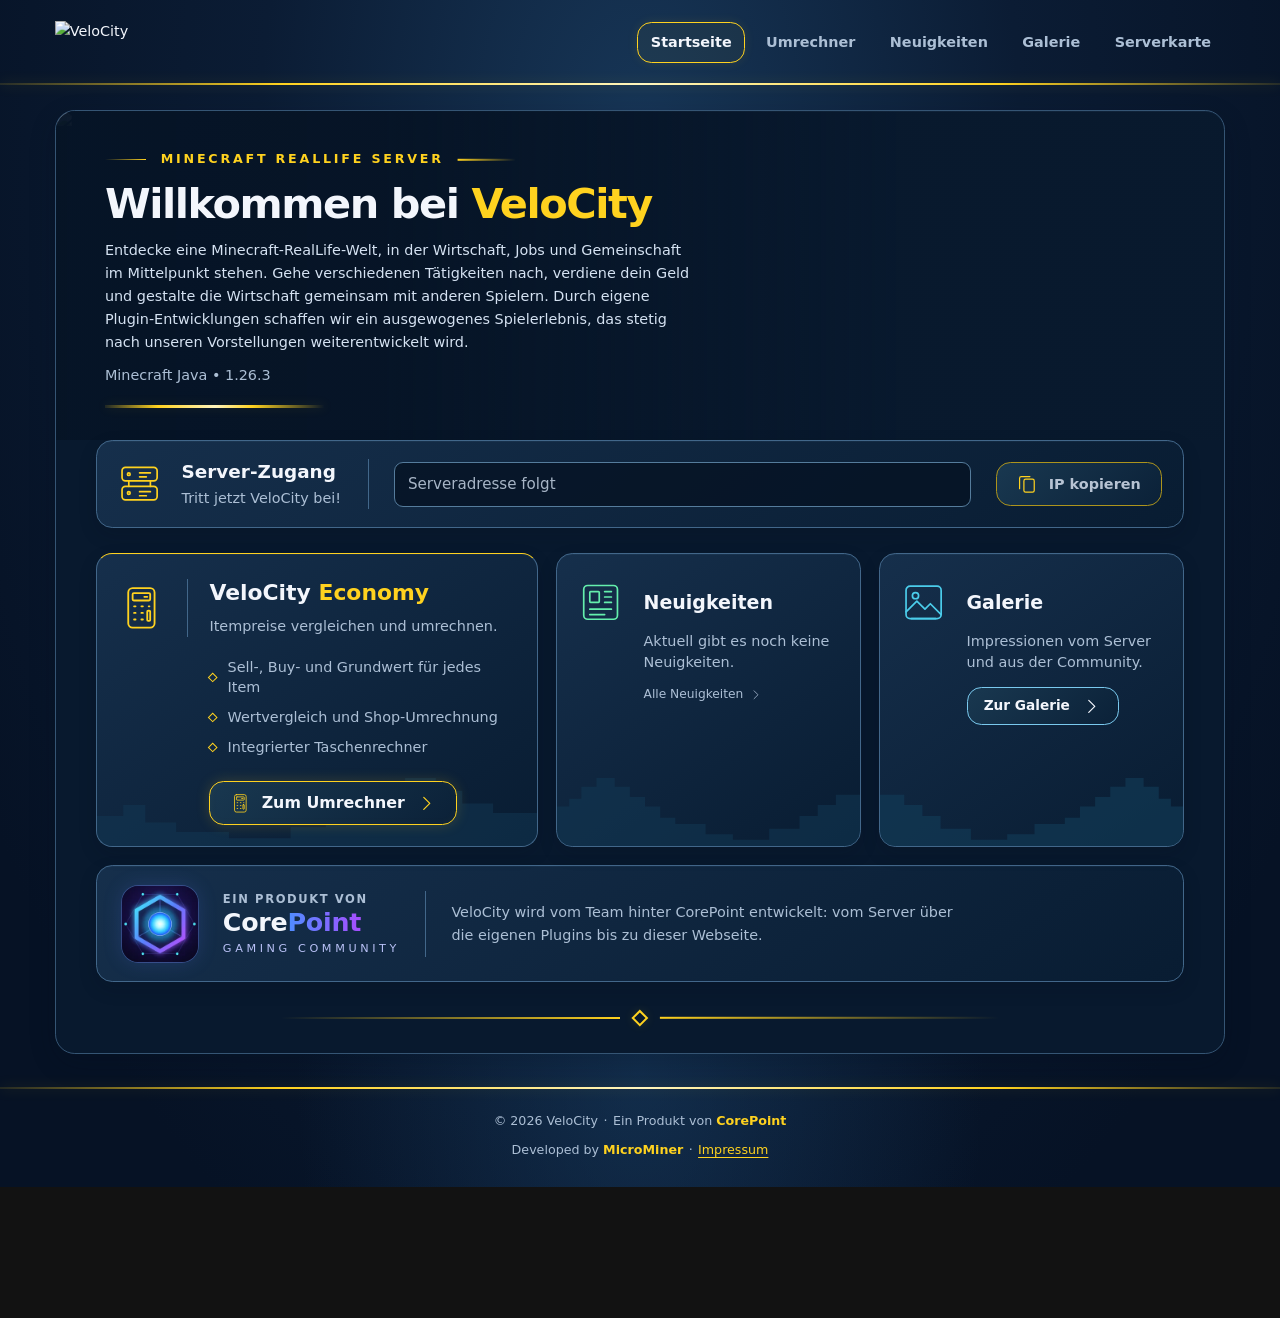
==== commit 094d63ec: "CorePoint als Produktgeber statt Host, eigene Box auf der Startseite - Fusszeile aller Seiten: „Host" ====
--- a/index.html
+++ b/index.html
@@ -14,9 +14,9 @@
       sizes="48x48"
       href="assets/images/favicon.png"
     />
-    <link rel="stylesheet" href="assets/css/styles.css?v=corepoint-3" />
+    <link rel="stylesheet" href="assets/css/styles.css?v=corepoint-4" />
     <link rel="stylesheet" href="assets/css/portal.css?v=desktop-density-1" />
-    <link rel="stylesheet" href="assets/css/home.css?v=home-2" />
+    <link rel="stylesheet" href="assets/css/home.css?v=home-3" />
     <link rel="stylesheet" href="assets/css/icons.css?v=icons-1" />
   </head>
   <body class="site-page home-page">
@@ -87,22 +87,24 @@
               <div class="home-feature-body"><p>Impressionen vom Server und aus der Community.</p><a class="home-button home-button-blue" href="galerie.html"><span>Zur Galerie</span><svg class="home-button-arrow" viewBox="0 0 24 24" fill="none" stroke="currentColor" stroke-width="1.4" stroke-linecap="round" stroke-linejoin="round" aria-hidden="true"><path d="m9 5 7 7-7 7"/></svg></a></div>
             </section>
           </div>
+          <section class="home-corepoint" aria-labelledby="corepointTitle">
+            <img class="home-corepoint-logo" src="assets/images/corepoint-icon.webp" alt="CorePoint-Logo" width="192" height="192" loading="lazy" decoding="async" />
+            <div class="home-corepoint-brand">
+              <p class="home-corepoint-eyebrow">Ein Produkt von</p>
+              <h2 id="corepointTitle" class="home-corepoint-name">Core<span>Point</span></h2>
+              <p class="home-corepoint-tag">Gaming Community</p>
+            </div>
+            <p class="home-corepoint-text">VeloCity wird vom Team hinter CorePoint entwickelt: vom Server über die eigenen Plugins bis zu dieser Webseite.</p>
+          </section>
           <div class="home-ornament" aria-hidden="true"><span></span></div>
           <noscript><p class="home-noscript">Die Serverinformationen und Neuigkeiten benötigen JavaScript. Alle Seiten sind über die Navigation erreichbar.</p></noscript>
         </div>
       </main>
       <footer class="foot">
         <span>© 2026 VeloCity</span><span aria-hidden="true">·</span
-        ><span class="host-credit"
-          >Hosted by
-          <img
-            class="host-logo"
-            src="assets/images/corepoint-icon.webp"
-            alt=""
-            width="48"
-            height="48"
-            loading="lazy"
-            decoding="async" /><strong class="host-name">CorePoint</strong></span
+        ><span class="product-credit"
+          >Ein Produkt von
+          <strong class="product-name">CorePoint</strong></span
         ><span class="foot-break" aria-hidden="true">·</span
         ><span
           >Developed by
--- a/assets/css/styles.css
+++ b/assets/css/styles.css
@@ -2087,12 +2087,9 @@
   }
 }
 
-/* Footer: the CorePoint team hosts VeloCity. An optional .host-logo image
-   sits in front of the name once the logo file is available. */
-.host-credit { display: inline-flex; align-items: center; gap: 6px; }
-.host-name { color: var(--gold); font-weight: 650; }
-.host-logo { display: block; flex: none; width: 1.6em; height: 1.6em; border-radius: 6px; box-shadow: 0 0 0 1px rgba(120, 140, 255, 0.25); }
-.host-credit .host-logo { margin-left: 2px; }
+/* Footer: VeloCity is a product of the CorePoint team (text only; the logo
+   is shown on the home page). */
+.product-name { color: var(--gold); font-weight: 650; }
 
 /* Smartphones: the layout switch has no effect below 721px, and the swap
    button is wider and flatter, matching the desktop proportions. */
--- a/assets/css/home.css
+++ b/assets/css/home.css
@@ -157,6 +157,36 @@
 .home-page .home-ornament::after { transform: rotate(180deg); }
 .home-page .home-ornament span { width: 13px; height: 13px; border: 3px solid var(--accent-gold); transform: rotate(45deg); box-shadow: 0 0 12px rgba(255,210,31,0.12); }
 .home-page .home-noscript { text-align: center; color: var(--text-secondary); font-size: 0.9rem; }
+/* CorePoint: VeloCity is a product of the team behind CorePoint. */
+.home-page .home-corepoint {
+  display: grid;
+  grid-template-columns: auto auto minmax(0, 1fr);
+  align-items: center;
+  gap: 28px;
+  margin-top: 20px;
+  padding: 22px 28px;
+  border: 1px solid #42678a;
+  border-radius: 18px;
+  background: linear-gradient(145deg, rgba(23,49,77,0.94), rgba(9,29,50,0.94));
+  box-shadow: inset 0 1px 0 rgba(139,190,231,0.05), 0 8px 20px rgba(3,12,25,0.15);
+}
+.home-page .home-corepoint-logo { display: block; width: 84px; height: 84px; border-radius: 18px; box-shadow: 0 0 0 1px rgba(124,140,255,0.3), 0 0 22px rgba(96,120,255,0.18); }
+.home-page .home-corepoint-brand { padding-right: 28px; border-right: 1px solid #42678a; }
+.home-page .home-corepoint-eyebrow { margin: 0; color: var(--text-secondary); font-size: 0.8rem; font-weight: 700; letter-spacing: 0.14em; text-transform: uppercase; }
+.home-page .home-corepoint-name { margin: 2px 0 0; font-size: clamp(1.7rem, 2.2vw, 2.3rem); font-weight: 850; line-height: 1.1; letter-spacing: -0.01em; color: var(--text-primary); }
+.home-page .home-corepoint-name span { background: linear-gradient(90deg, #4f8dff, #a64dff); -webkit-background-clip: text; background-clip: text; color: transparent; }
+.home-page .home-corepoint-tag { margin: 4px 0 0; color: #b8c0f5; font-size: 0.78rem; letter-spacing: 0.32em; text-transform: uppercase; }
+.home-page .home-corepoint-text { margin: 0; max-width: 560px; color: var(--text-secondary); font-size: 1rem; line-height: 1.55; }
+@media (max-width: 1000px) {
+  .home-page .home-corepoint { grid-template-columns: auto minmax(0, 1fr); gap: 16px 22px; }
+  .home-page .home-corepoint-brand { padding-right: 0; border-right: 0; }
+  .home-page .home-corepoint-text { grid-column: 1 / -1; max-width: none; }
+}
+@media (max-width: 600px) {
+  .home-page .home-corepoint { margin-top: 16px; padding: 20px; }
+  .home-page .home-corepoint-logo { width: 64px; height: 64px; border-radius: 14px; }
+  .home-page .home-corepoint-tag { letter-spacing: 0.22em; }
+}
 /* Economy card on desktop: short feature list, left-aligned action and the
    same pixel skyline as the neighbouring cards. Tablet and phone unchanged. */
 .home-page .home-economy-points { display: none; }
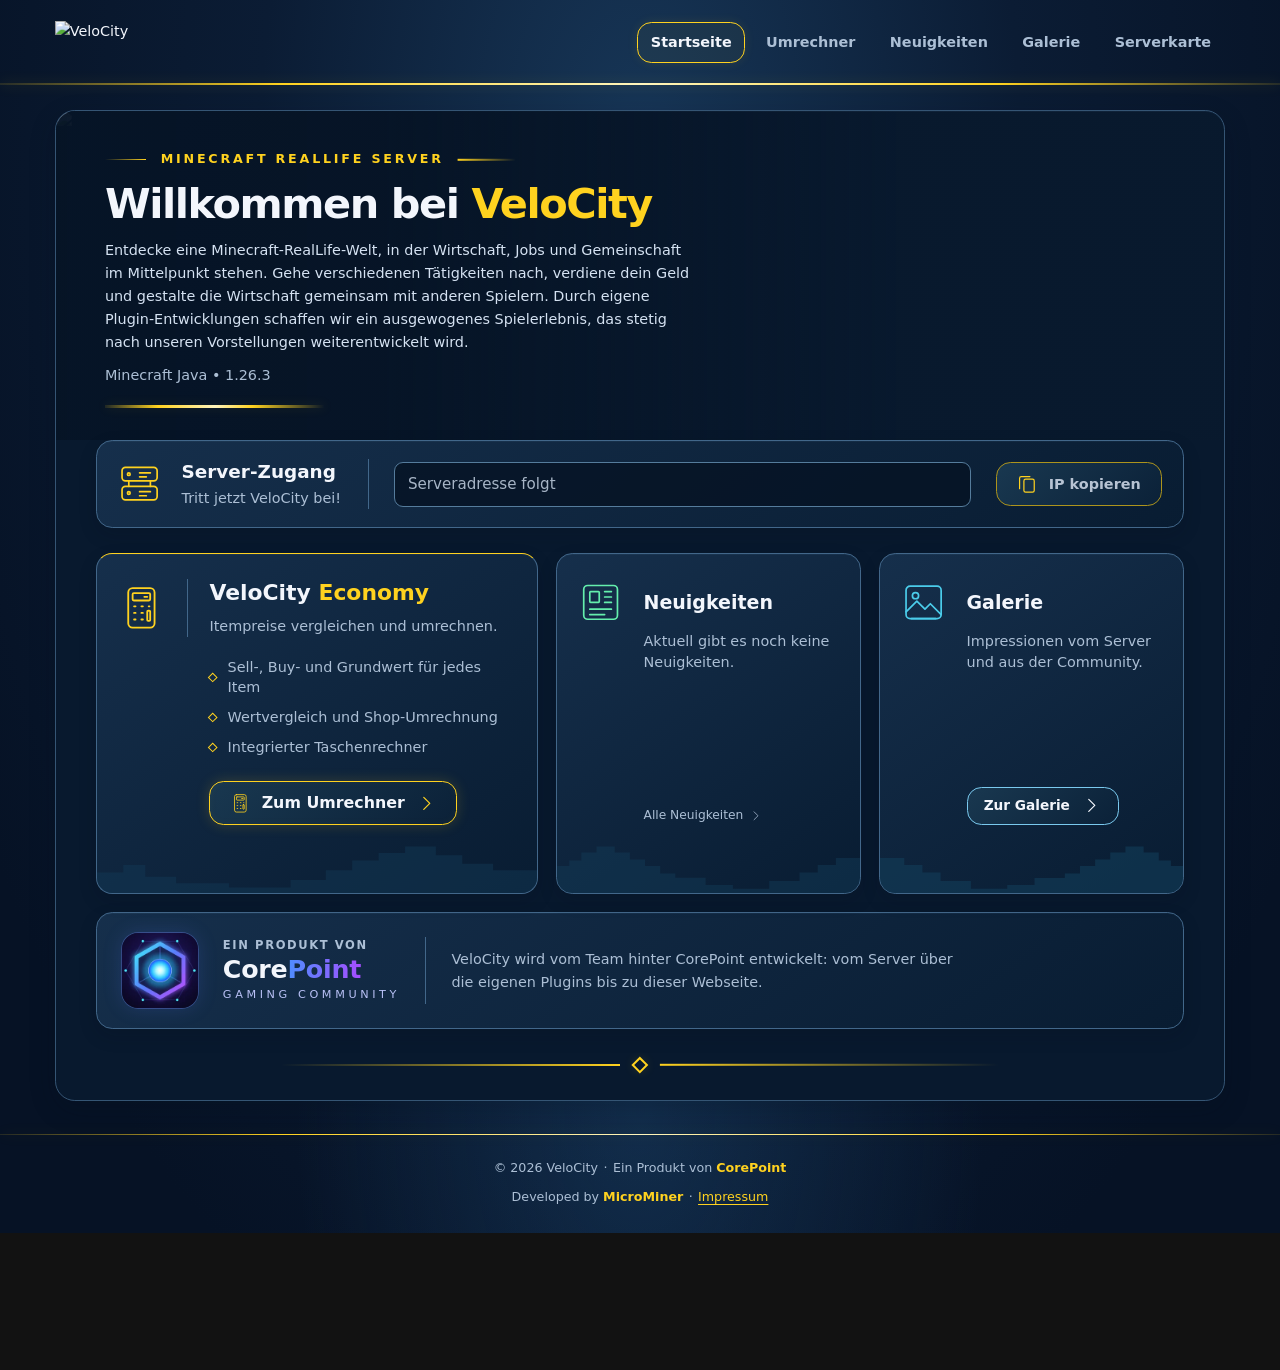
==== commit 03265fe9: "Startseite: Karten ohne Überlappung der Deko, Aktionen bündig - Alle drei Karten halten unten Abstan" ====
--- a/index.html
+++ b/index.html
@@ -16,7 +16,7 @@
     />
     <link rel="stylesheet" href="assets/css/styles.css?v=corepoint-4" />
     <link rel="stylesheet" href="assets/css/portal.css?v=desktop-density-1" />
-    <link rel="stylesheet" href="assets/css/home.css?v=home-3" />
+    <link rel="stylesheet" href="assets/css/home.css?v=home-4" />
     <link rel="stylesheet" href="assets/css/icons.css?v=icons-1" />
   </head>
   <body class="site-page home-page">
@@ -84,7 +84,7 @@
             </section>
             <section class="home-feature home-feature-gallery" aria-labelledby="homeGalleryTitle">
               <div class="home-feature-heading"><span class="home-feature-icon"><svg viewBox="0 0 32 32" fill="none" stroke="currentColor" stroke-width="1.25" stroke-linecap="round" stroke-linejoin="round" aria-hidden="true" focusable="false"><rect x="3" y="4" width="26" height="24" rx="3"/><circle cx="10" cy="11" r="2.3"/><path d="m3 23 8-8 6 6 4-4 8 8M7 28h18"/></svg></span><h2 id="homeGalleryTitle">Galerie</h2></div>
-              <div class="home-feature-body"><p>Impressionen vom Server und aus der Community.</p><a class="home-button home-button-blue" href="galerie.html"><span>Zur Galerie</span><svg class="home-button-arrow" viewBox="0 0 24 24" fill="none" stroke="currentColor" stroke-width="1.4" stroke-linecap="round" stroke-linejoin="round" aria-hidden="true"><path d="m9 5 7 7-7 7"/></svg></a></div>
+              <div class="home-feature-body"><p>Impressionen vom Server und aus der Community.</p><a id="homeGalleryPreview" class="home-gallery-preview" href="galerie.html" tabindex="-1" aria-hidden="true" hidden></a><a class="home-button home-button-blue" href="galerie.html"><span>Zur Galerie</span><svg class="home-button-arrow" viewBox="0 0 24 24" fill="none" stroke="currentColor" stroke-width="1.4" stroke-linecap="round" stroke-linejoin="round" aria-hidden="true"><path d="m9 5 7 7-7 7"/></svg></a></div>
             </section>
           </div>
           <section class="home-corepoint" aria-labelledby="corepointTitle">
@@ -125,5 +125,6 @@
     <script src="assets/js/home.js?v=home-1" defer></script>
     <script src="config.js" defer></script>
     <script src="assets/js/news.js?v=news-gallery-1" type="module"></script>
+    <script src="assets/js/home-gallery.js?v=home-gallery-1" type="module"></script>
   </body>
 </html>
--- a/assets/css/home.css
+++ b/assets/css/home.css
@@ -203,6 +203,31 @@
   .home-page .home-economy-points,
   .home-page .home-economy-link { margin-left: 101px; }
 }
+/* Gallery card: small preview strip of the first images. */
+.home-page .home-gallery-preview { position: relative; z-index: 1; display: grid; grid-template-columns: repeat(3, minmax(0, 1fr)); gap: 8px; margin-top: 16px; }
+.home-page .home-gallery-preview[hidden] { display: none; }
+.home-page .home-gallery-preview img { display: block; width: 100%; height: auto; aspect-ratio: 16 / 10; object-fit: cover; border: 1px solid #42678a; border-radius: 8px; }
+/* Desktop cards: content stays clear of the pixel skyline and the actions of
+   all three cards share one baseline at the bottom. */
+@media (min-width: 1001px) {
+  .home-page .home-feature { display: flex; flex-direction: column; }
+  .home-page .home-features .home-feature { padding-bottom: 76px; }
+  .home-page .home-feature::after { height: 60px; }
+  .home-page .home-feature-body { display: flex; flex: 1; flex-direction: column; align-items: flex-start; }
+  .home-page .home-feature-body > :is(.home-button, .home-news-link),
+  .home-page .home-economy-link { margin-top: auto; }
+  .home-page .home-economy-points { margin-bottom: 26px; }
+  .home-page .home-gallery-preview { align-self: stretch; margin-bottom: 20px; }
+  .home-page .news-preview p { display: -webkit-box; -webkit-box-orient: vertical; -webkit-line-clamp: 4; overflow: hidden; }
+  .home-page #newsList { margin-bottom: 14px; }
+}
+@media (max-width: 1000px) {
+  /* Tablet and phone: keep news and gallery content above the skyline. */
+  .home-page .home-features .home-feature-news,
+  .home-page .home-features .home-feature-gallery { padding-bottom: 68px; }
+  .home-page .home-feature-news::after,
+  .home-page .home-feature-gallery::after { height: 52px; }
+}
 @media (max-width: 1250px) {
   .home-page .home-shell { padding-inline: 28px; }
   .home-page .home-hero { margin-inline: -28px; padding-inline: 38px; }
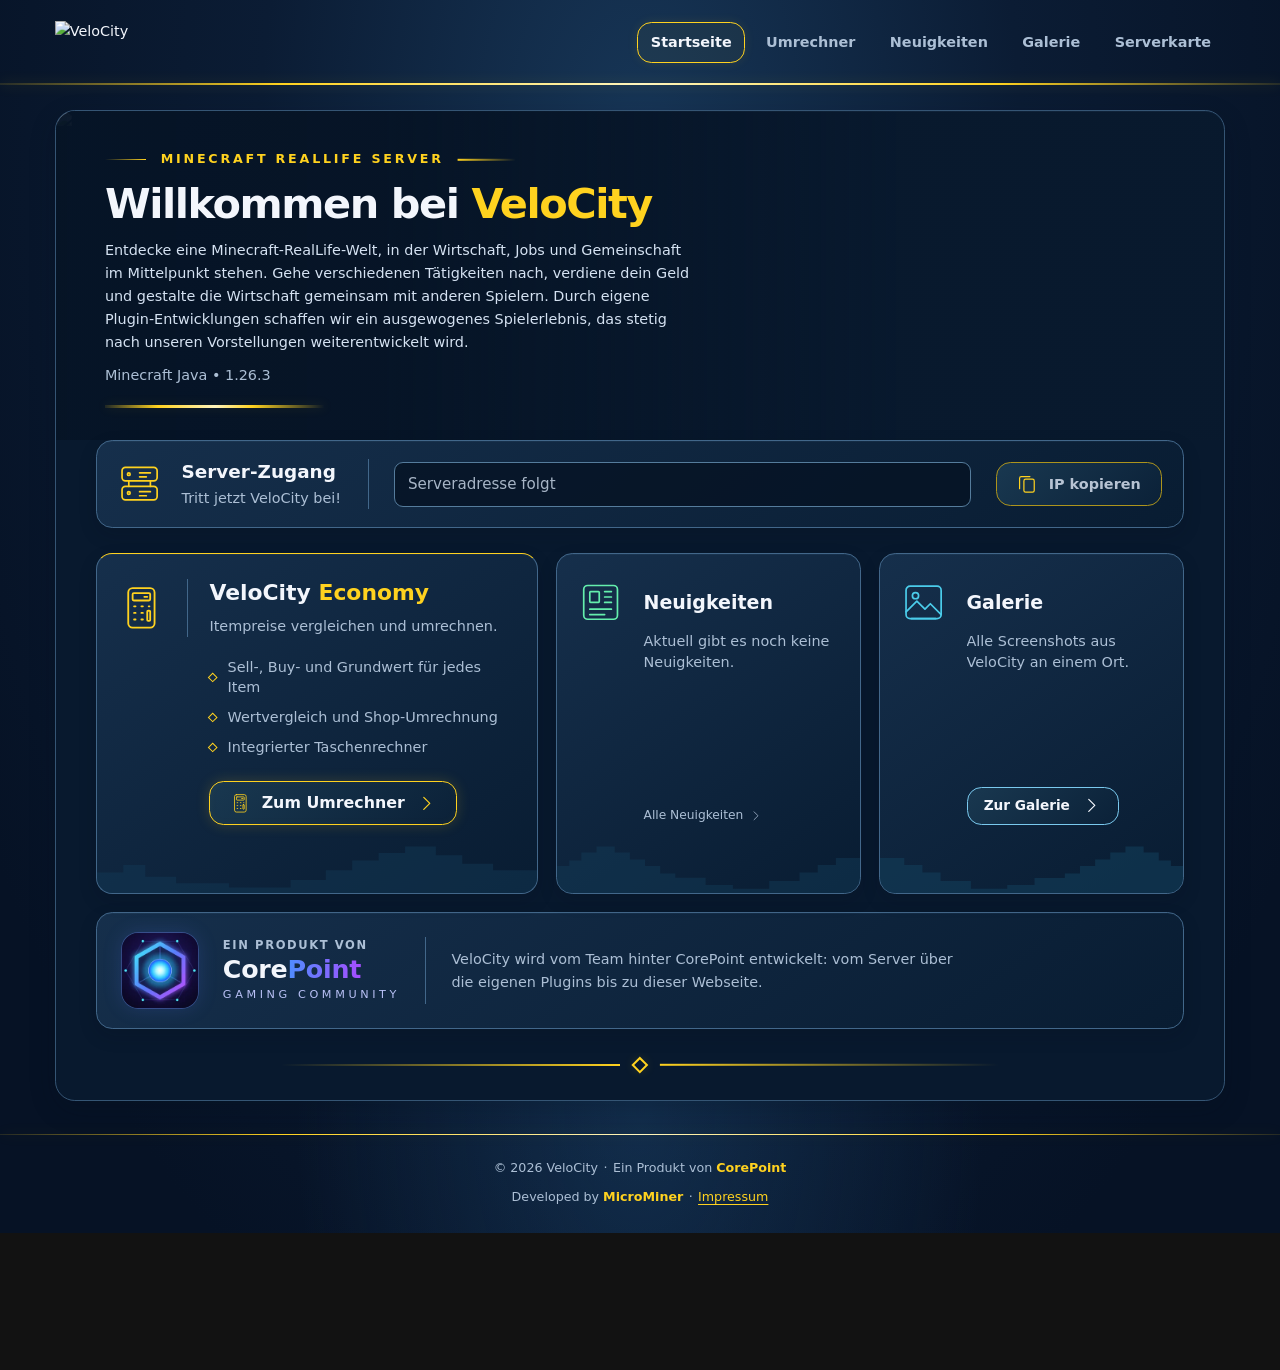
==== commit bb4f7c68: "Startseite: Galerie-Vorschau als 2×2-Raster, neue Beschreibung - Galerie-Karte zeigt die ersten vier" ====
--- a/index.html
+++ b/index.html
@@ -16,7 +16,7 @@
     />
     <link rel="stylesheet" href="assets/css/styles.css?v=corepoint-4" />
     <link rel="stylesheet" href="assets/css/portal.css?v=desktop-density-1" />
-    <link rel="stylesheet" href="assets/css/home.css?v=home-4" />
+    <link rel="stylesheet" href="assets/css/home.css?v=home-5" />
     <link rel="stylesheet" href="assets/css/icons.css?v=icons-1" />
   </head>
   <body class="site-page home-page">
@@ -84,7 +84,7 @@
             </section>
             <section class="home-feature home-feature-gallery" aria-labelledby="homeGalleryTitle">
               <div class="home-feature-heading"><span class="home-feature-icon"><svg viewBox="0 0 32 32" fill="none" stroke="currentColor" stroke-width="1.25" stroke-linecap="round" stroke-linejoin="round" aria-hidden="true" focusable="false"><rect x="3" y="4" width="26" height="24" rx="3"/><circle cx="10" cy="11" r="2.3"/><path d="m3 23 8-8 6 6 4-4 8 8M7 28h18"/></svg></span><h2 id="homeGalleryTitle">Galerie</h2></div>
-              <div class="home-feature-body"><p>Impressionen vom Server und aus der Community.</p><a id="homeGalleryPreview" class="home-gallery-preview" href="galerie.html" tabindex="-1" aria-hidden="true" hidden></a><a class="home-button home-button-blue" href="galerie.html"><span>Zur Galerie</span><svg class="home-button-arrow" viewBox="0 0 24 24" fill="none" stroke="currentColor" stroke-width="1.4" stroke-linecap="round" stroke-linejoin="round" aria-hidden="true"><path d="m9 5 7 7-7 7"/></svg></a></div>
+              <div class="home-feature-body"><p class="home-gallery-text">Alle Screenshots aus VeloCity an einem Ort.</p><a id="homeGalleryPreview" class="home-gallery-preview" href="galerie.html" tabindex="-1" aria-hidden="true" hidden></a><a class="home-button home-button-blue" href="galerie.html"><span>Zur Galerie</span><svg class="home-button-arrow" viewBox="0 0 24 24" fill="none" stroke="currentColor" stroke-width="1.4" stroke-linecap="round" stroke-linejoin="round" aria-hidden="true"><path d="m9 5 7 7-7 7"/></svg></a></div>
             </section>
           </div>
           <section class="home-corepoint" aria-labelledby="corepointTitle">
@@ -125,6 +125,6 @@
     <script src="assets/js/home.js?v=home-1" defer></script>
     <script src="config.js" defer></script>
     <script src="assets/js/news.js?v=news-gallery-1" type="module"></script>
-    <script src="assets/js/home-gallery.js?v=home-gallery-1" type="module"></script>
+    <script src="assets/js/home-gallery.js?v=home-gallery-2" type="module"></script>
   </body>
 </html>
--- a/assets/css/home.css
+++ b/assets/css/home.css
@@ -203,10 +203,14 @@
   .home-page .home-economy-points,
   .home-page .home-economy-link { margin-left: 101px; }
 }
-/* Gallery card: small preview strip of the first images. */
-.home-page .home-gallery-preview { position: relative; z-index: 1; display: grid; grid-template-columns: repeat(3, minmax(0, 1fr)); gap: 8px; margin-top: 16px; }
+/* Gallery card: 2 x 2 preview of the first images; the last tile shows how
+   many more images the gallery holds. The description stays on two lines. */
+.home-page .home-gallery-text { display: -webkit-box; -webkit-box-orient: vertical; -webkit-line-clamp: 2; overflow: hidden; }
+.home-page .home-gallery-preview { position: relative; z-index: 1; display: grid; grid-template-columns: repeat(2, minmax(0, 1fr)); gap: 8px; margin-top: 16px; text-decoration: none; }
 .home-page .home-gallery-preview[hidden] { display: none; }
-.home-page .home-gallery-preview img { display: block; width: 100%; height: auto; aspect-ratio: 16 / 10; object-fit: cover; border: 1px solid #42678a; border-radius: 8px; }
+.home-page .home-gallery-tile { position: relative; display: block; min-width: 0; }
+.home-page .home-gallery-tile img { display: block; width: 100%; height: auto; aspect-ratio: 16 / 9; object-fit: cover; border: 1px solid #42678a; border-radius: 10px; }
+.home-page .home-gallery-more { position: absolute; inset: 0; display: grid; place-items: center; border-radius: 10px; background: rgba(6,18,34,0.66); color: var(--text-primary); font-size: 1rem; font-weight: 750; }
 /* Desktop cards: content stays clear of the pixel skyline and the actions of
    all three cards share one baseline at the bottom. */
 @media (min-width: 1001px) {
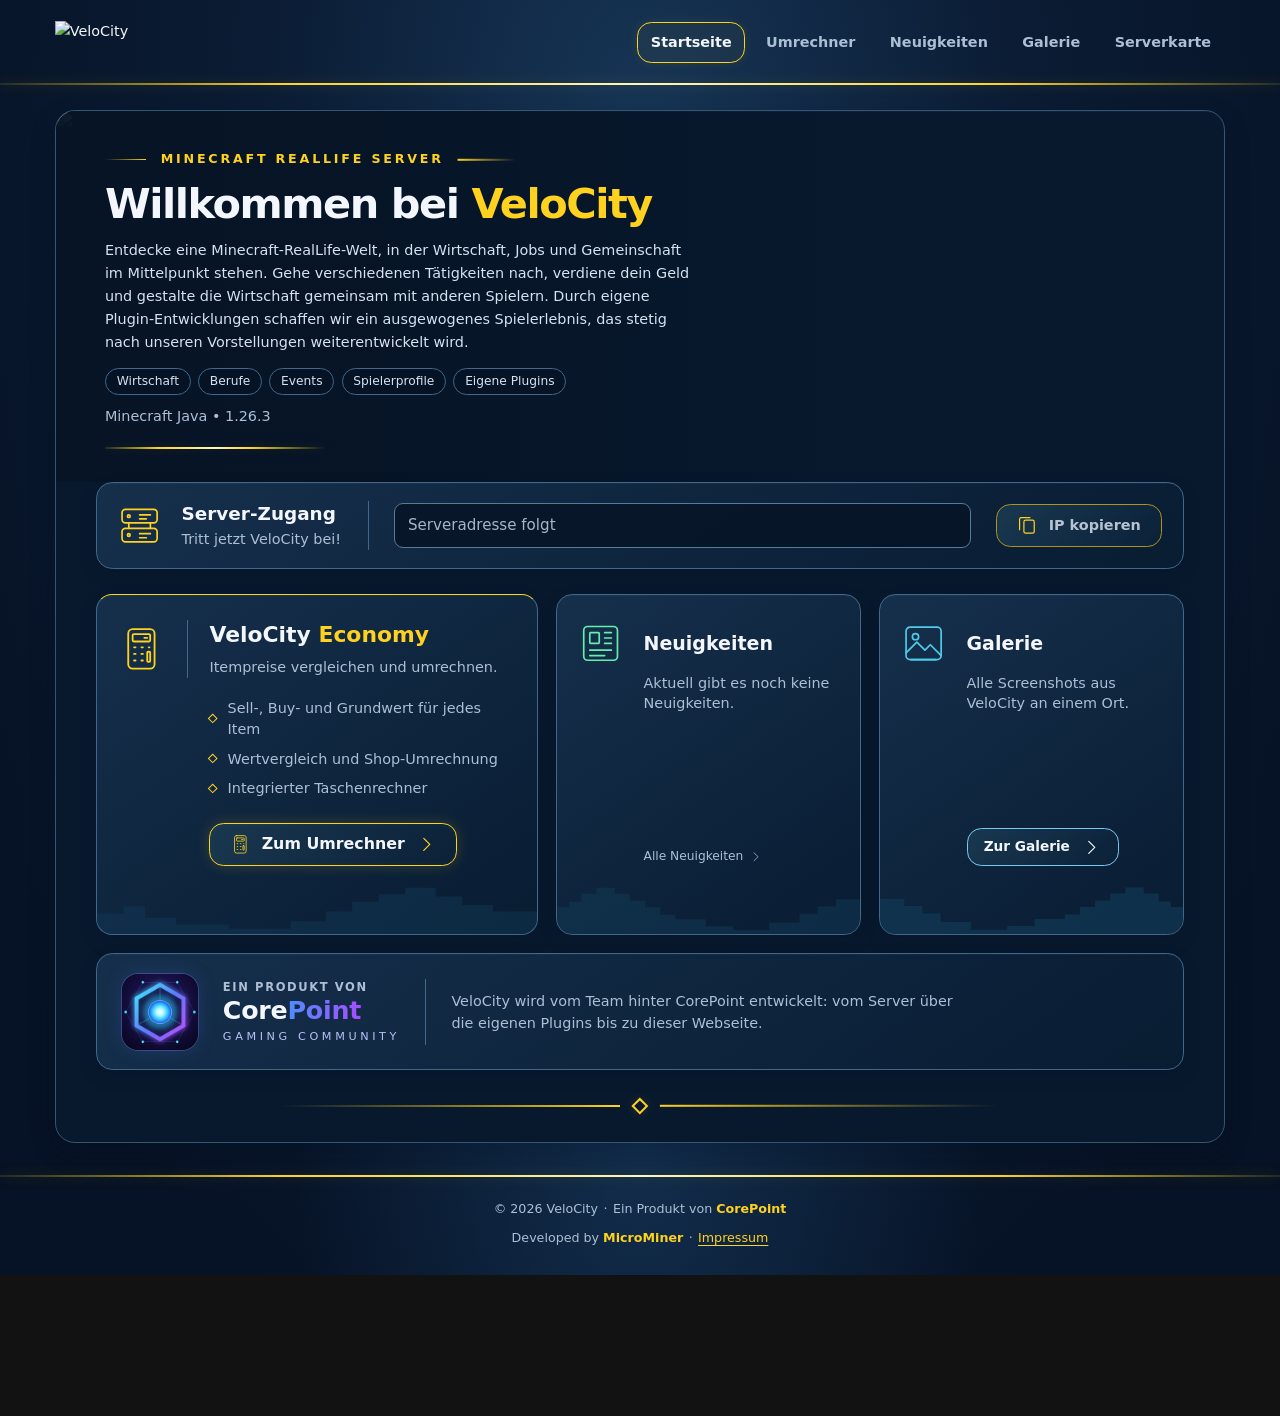
==== commit 43edeeaa: "Startseite: Tags unter der Einleitung Unter dem Einleitungstext stehen nun kurze Tags: Wirtschaft, B" ====
--- a/index.html
+++ b/index.html
@@ -14,9 +14,9 @@
       sizes="48x48"
       href="assets/images/favicon.png"
     />
-    <link rel="stylesheet" href="assets/css/styles.css?v=corepoint-4" />
+    <link rel="stylesheet" href="assets/css/styles.css?v=design-review-1" />
     <link rel="stylesheet" href="assets/css/portal.css?v=desktop-density-1" />
-    <link rel="stylesheet" href="assets/css/home.css?v=home-5" />
+    <link rel="stylesheet" href="assets/css/home.css?v=home-6" />
     <link rel="stylesheet" href="assets/css/icons.css?v=icons-1" />
   </head>
   <body class="site-page home-page">
@@ -49,6 +49,13 @@
               <p class="home-eyebrow">Minecraft Reallife Server</p>
               <h1 id="welcomeTitle">Willkommen bei <span>VeloCity</span></h1>
               <p class="home-intro">Entdecke eine Minecraft-RealLife-Welt, in der Wirtschaft, Jobs und Gemeinschaft im Mittelpunkt stehen. Gehe verschiedenen Tätigkeiten nach, verdiene dein Geld und gestalte die Wirtschaft gemeinsam mit anderen Spielern. Durch eigene Plugin-Entwicklungen schaffen wir ein ausgewogenes Spielerlebnis, das stetig nach unseren Vorstellungen weiterentwickelt wird.</p>
+              <ul class="home-tags" aria-label="Das erwartet dich">
+                <li>Wirtschaft</li>
+                <li>Berufe</li>
+                <li>Events</li>
+                <li>Spielerprofile</li>
+                <li>Eigene Plugins</li>
+              </ul>
               <p id="serverVersion" class="home-version">Minecraft Java • 1.26.3</p>
               <div class="home-hero-rule" aria-hidden="true"></div>
             </div>
--- a/assets/css/styles.css
+++ b/assets/css/styles.css
@@ -2116,3 +2116,22 @@
   .converter-layout .target-fieldrow { grid-template-columns: minmax(0, 1fr); }
   .converter-layout .target-fieldrow > div { grid-column: auto; }
 }
+
+/* Converter, tablet and desktop: Sell, Buy and Grundwert as three tiles side
+   by side; both item cards share one structure without an empty column. */
+@media (min-width: 721px) {
+  .converter-layout .fieldrow,
+  .converter-layout .target-fieldrow { grid-template-columns: minmax(0, 1fr); }
+  .converter-layout .target-fieldrow > div { grid-column: auto; }
+  .converter-layout .rate { grid-template-columns: repeat(3, minmax(0, 1fr)); }
+  .converter-layout .item-price-row { flex-direction: column; align-items: flex-start; gap: 2px; padding: 6px 10px; }
+  .converter-layout .item-price-label { font-size: 0.78rem; color: var(--text-secondary); }
+  /* Layout 2: both item cards start at the top, even when heights differ. */
+  .converter-layout-two .converter-layout > .card,
+  .converter-layout-two .converter-layout .card:has(.item-picker) { justify-content: flex-start; }
+}
+/* Phones and tablets: the three result actions stay in one row. */
+@media (min-width: 361px) and (max-width: 1099px) {
+  .conversion-result-content .flex { flex-wrap: nowrap; justify-content: center; gap: 6px; }
+  .conversion-result-content .btn { padding: 9px 10px; font-size: 0.85rem; white-space: nowrap; }
+}
--- a/assets/css/home.css
+++ b/assets/css/home.css
@@ -297,3 +297,6 @@
 @media (prefers-reduced-motion: reduce) {
   .home-page .home-button { transition: none; }
 }
+/* Short feature tags under the introduction. */
+.home-page .home-tags { display: flex; flex-wrap: wrap; gap: 8px; margin: 16px 0 0; padding: 0; list-style: none; }
+.home-page .home-tags li { padding: 5px 12px; border: 1px solid #42678a; border-radius: 999px; background: rgba(5,19,36,0.6); color: #d5e2f2; font-size: 0.85rem; line-height: 1.3; }
